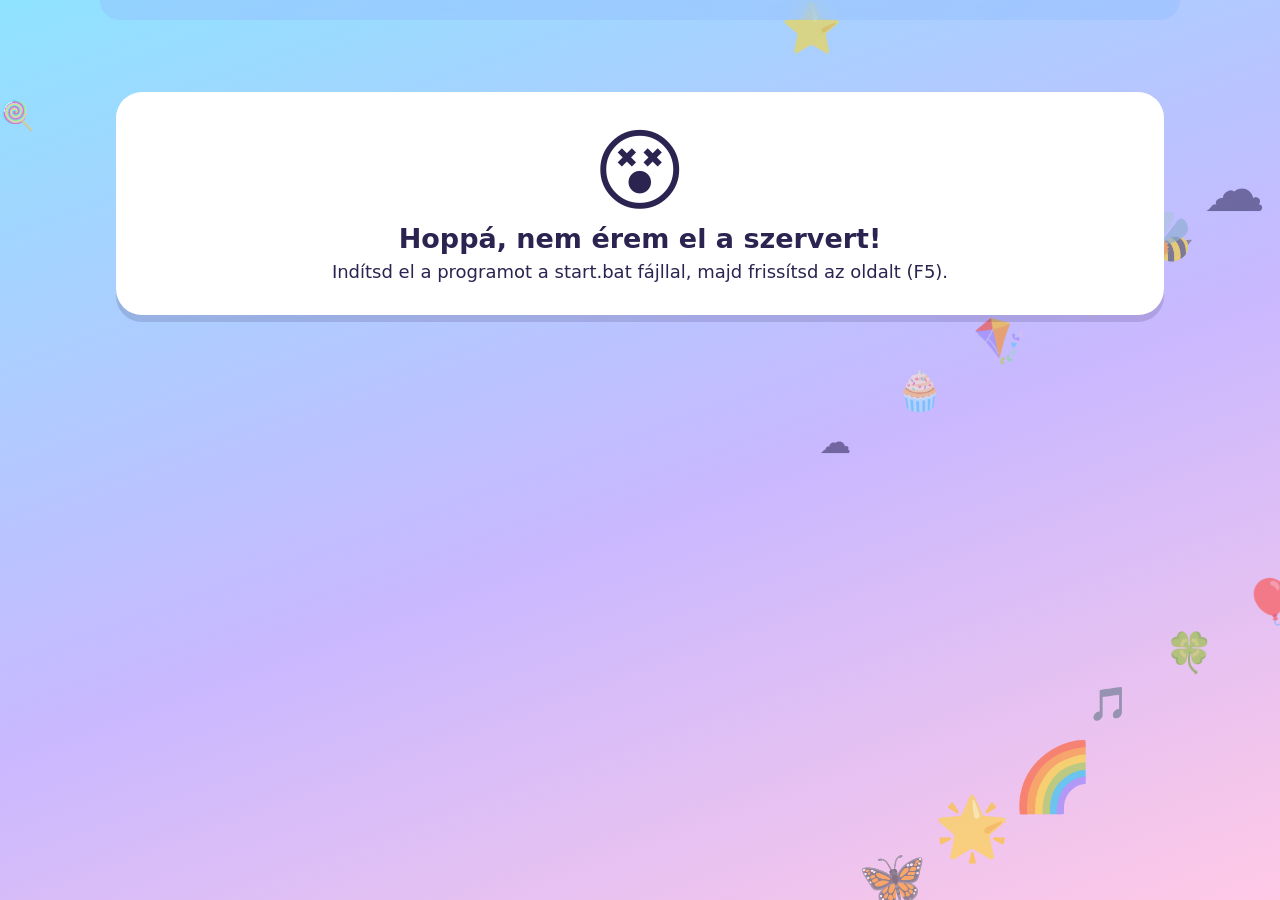
==== classroom/web/index.html @ 4a936590 "Copy the demo frontend to classroom/web Unchanged copy, so that the following commits show what the " ====
<!doctype html>
<html lang="hu">
<head>
  <meta charset="utf-8">
  <meta name="viewport" content="width=device-width, initial-scale=1">
  <title>Nóra angol kalandja</title>
  <link rel="icon" href="data:image/svg+xml,%3Csvg xmlns='http://www.w3.org/2000/svg' viewBox='0 0 100 100'%3E%3Ctext y='.9em' font-size='90'%3E🦊%3C/text%3E%3C/svg%3E">
  <link rel="stylesheet" href="css/style.css">
</head>
<body>
  <div id="bg" aria-hidden="true"></div>
  <header id="hud"></header>
  <main id="app"><div class="loading">🦊 Töltés…</div></main>
  <div id="toasts" aria-live="polite"></div>
  <script type="module" src="js/main.js"></script>
</body>
</html>
---- classroom/web/css/style.css ----
/* Nóra angol kalandja - playful, chunky, colourful. */

:root {
  --ink: #2b2350;
  --ink-soft: #5b5380;
  --paper: #ffffff;
  --purple: #8a5cf6; --purple-d: #6a3fd6;
  --pink: #ff5fa2;   --pink-d: #d93a80;
  --blue: #2db7ff;   --blue-d: #1790d1;
  --green: #2ed573;  --green-d: #1fa855;
  --yellow: #ffd23f; --yellow-d: #e0a800;
  --orange: #ff8a3d; --orange-d: #d96a1f;
  --red: #ff5a5f;    --red-d: #d93a40;
  --radius: 26px;
  --lift: 0 7px 0 rgba(43, 35, 80, .16);
  font-family: "Comic Sans MS", "Chalkboard SE", "Comic Neue", "Trebuchet MS", "Segoe UI", system-ui, sans-serif,
    "Segoe UI Emoji", "Apple Color Emoji", "Noto Color Emoji";
  color: var(--ink);
  font-size: 18px;
}

* { box-sizing: border-box; }
html { -webkit-text-size-adjust: 100%; }
body {
  margin: 0;
  min-height: 100vh;
  background: linear-gradient(160deg, #8fe3ff 0%, #c9b8ff 55%, #ffc9e6 100%) fixed;
  overflow-x: hidden;
}
button { font: inherit; color: inherit; cursor: pointer; }
h1, h2, h3, h4 { margin: 0; line-height: 1.15; }
p { margin: .4em 0; }
code { background: rgba(0,0,0,.08); padding: 1px 6px; border-radius: 6px; }
.hidden { display: none !important; }
.center { text-align: center; }
.small { font-size: .8rem; color: var(--ink-soft); }
.lead { font-size: 1.1rem; margin: 6px 4px 14px; }
.empty { text-align: center; font-size: 1.2rem; padding: 40px; }
.row-wrap { display: flex; flex-wrap: wrap; gap: 10px; align-items: center; }

/* ------------------------------------------------------------ background */
#bg { position: fixed; inset: 0; pointer-events: none; z-index: 0; overflow: hidden; }
.bg-item { position: absolute; opacity: .55; animation: drift linear infinite; filter: saturate(1.1); }
@keyframes drift {
  0%   { transform: translate(0, 0) rotate(-6deg); }
  50%  { transform: translate(28px, -36px) rotate(8deg); }
  100% { transform: translate(0, 0) rotate(-6deg); }
}

/* -------------------------------------------------------------------- HUD */
#hud {
  position: sticky; top: 0; z-index: 20;
  display: flex; align-items: center; gap: 12px;
  max-width: 1080px; margin: 0 auto 8px; padding: 10px 16px;
  background: rgba(150, 190, 255, .45); backdrop-filter: blur(10px); -webkit-backdrop-filter: blur(10px);
  border-radius: 0 0 26px 26px;
}
.hud-home {
  width: 52px; height: 52px; border-radius: 18px; border: 0; font-size: 1.6rem;
  background: #fff; box-shadow: var(--lift); transition: transform .12s;
}
.hud-home:hover { transform: translateY(-2px) rotate(-6deg); }
.hud-title {
  font-weight: 700; font-size: 1.25rem; color: #fff; flex: 1;
  text-shadow: 2px 2px 0 rgba(43,35,80,.35), -1px -1px 0 rgba(43,35,80,.2);
}
.hud-chips { display: flex; gap: 8px; align-items: center; margin-left: auto; }
.chip {
  display: flex; align-items: center; gap: 6px; background: #fff; border-radius: 999px;
  padding: 7px 14px; font-weight: 700; box-shadow: 0 4px 0 rgba(43,35,80,.14); white-space: nowrap;
}
.chip-level { gap: 8px; }
.lv-emoji { font-size: 1.3rem; }
.mini-bar { width: 54px; height: 10px; border-radius: 99px; background: #e6e0ff; overflow: hidden; }
.mini-bar i { display: block; height: 100%; background: linear-gradient(90deg, var(--pink), var(--purple)); border-radius: 99px; transition: width .6s; }
.chip-stars { background: #fff8d6; }
.chip-streak { background: #ffe6d6; }
.save-warn { font-size: 1.3rem; background: #fff; border-radius: 12px; padding: 4px 8px; }
.save-warn[hidden] { display: none; }
.bump { animation: bump .5s; }
@keyframes bump { 30% { transform: scale(1.3) rotate(-4deg); } 60% { transform: scale(.95); } }

/* ------------------------------------------------------------------ layout */
#app { position: relative; z-index: 1; max-width: 1080px; margin: 0 auto; padding: 4px 16px 70px; }
.loading { text-align: center; font-size: 2rem; padding: 80px 0; color: #fff; text-shadow: 2px 2px 0 rgba(0,0,0,.25); }
.screen > * { animation: popIn .35s both; }
.screen > *:nth-child(2) { animation-delay: .06s; }
.screen > *:nth-child(3) { animation-delay: .12s; }
.screen > *:nth-child(4) { animation-delay: .18s; }
@keyframes popIn { from { opacity: 0; transform: translateY(14px) scale(.97); } to { opacity: 1; transform: none; } }

.card { background: var(--paper); border-radius: var(--radius); padding: 22px; box-shadow: var(--lift); border: 4px solid rgba(255,255,255,.7); }
.title { font-size: 2.3rem; color: var(--purple-d); text-shadow: 3px 3px 0 #ffe0f0; }
.screen-head { display: flex; align-items: center; gap: 14px; margin: 6px 0 16px; }
.screen-title { font-size: 1.8rem; color: #fff; text-shadow: 3px 3px 0 rgba(43,35,80,.35); }
.error-card { text-align: center; margin-top: 60px; }
.big-emoji { font-size: 5rem; }

/* ---------------------------------------------------------------- buttons */
.btn {
  display: inline-flex; align-items: center; justify-content: center; gap: .45em;
  font-weight: 700; font-size: 1.15rem; color: #fff; text-decoration: none;
  background: var(--purple); border: 0; border-bottom: 6px solid var(--purple-d);
  border-radius: 20px; padding: .65em 1.2em; transition: transform .1s, filter .15s;
  text-shadow: 0 2px 0 rgba(0,0,0,.18);
}
.btn:hover:not(:disabled) { transform: translateY(-2px); filter: brightness(1.07); }
.btn:active:not(:disabled) { transform: translateY(4px); border-bottom-width: 2px; margin-bottom: 4px; }
.btn:disabled { opacity: .45; cursor: default; }
.btn-small { font-size: .95rem; padding: .45em .9em; border-bottom-width: 4px; }
.btn-big { font-size: 1.4rem; padding: .7em 1.5em; }
.btn-green  { background: var(--green);  border-color: var(--green-d); }
.btn-blue   { background: var(--blue);   border-color: var(--blue-d); }
.btn-pink   { background: var(--pink);   border-color: var(--pink-d); }
.btn-red    { background: var(--red);    border-color: var(--red-d); }
.btn-yellow { background: var(--yellow); border-color: var(--yellow-d); color: var(--ink); text-shadow: none; }
.btn-ghost  { background: #fff; border-color: #d8d2f0; color: var(--ink); text-shadow: none; }

.btn-speak {
  width: 64px; height: 64px; border-radius: 50%; border: 0; border-bottom: 6px solid var(--blue-d);
  background: var(--blue); font-size: 1.9rem; display: inline-grid; place-items: center; transition: transform .1s;
}
.btn-speak:hover { transform: scale(1.08) rotate(-6deg); }
.btn-speak:active { transform: translateY(3px); border-bottom-width: 3px; }
.btn-speak.slow { background: var(--green); border-color: var(--green-d); }
.btn-speak.big { width: 84px; height: 84px; font-size: 2.6rem; }
.btn-speak.speaking { animation: pulse .7s infinite; }
@keyframes pulse { 50% { transform: scale(1.14); box-shadow: 0 0 0 12px rgba(45,183,255,.25); } }

/* ----------------------------------------------------------------- mascot */
.mascot { --ms: 4rem; position: relative; display: inline-block; font-size: var(--ms); line-height: 1; animation: bob 3s ease-in-out infinite; }
.mascot-sm { --ms: 3.2rem; } .mascot-md { --ms: 5rem; } .mascot-lg { --ms: 7rem; } .mascot-xl { --ms: 9rem; }
.mascot-body { display: inline-block; filter: drop-shadow(0 6px 0 rgba(43,35,80,.12)); }
.mascot-hat  { position: absolute; top: -.32em; left: 50%; transform: translateX(-50%) rotate(-10deg); font-size: .62em; }
.mascot-face { position: absolute; top: .27em; left: 50%; transform: translateX(-50%); font-size: .62em; }
.mascot.happy { animation: hop .6s; }
.mascot.sad { animation: droop .7s; }
@keyframes bob { 50% { transform: translateY(-8px) rotate(2deg); } }
@keyframes hop { 30% { transform: translateY(-26px) rotate(-8deg); } 60% { transform: translateY(0) rotate(6deg); } 80% { transform: translateY(-8px); } }
@keyframes droop { 25% { transform: rotate(-8deg) translateY(4px); } 75% { transform: rotate(8deg) translateY(4px); } }

.coach { display: flex; align-items: center; gap: 14px; margin-top: 22px; max-width: 760px; margin-inline: auto; }
.bubble {
  position: relative; background: #fff; border-radius: 22px; padding: 12px 18px; font-weight: 700;
  box-shadow: var(--lift); border: 3px solid #efeaff; flex: 1;
}
.bubble::before {
  content: ""; position: absolute; left: -14px; top: 50%; width: 22px; height: 22px; background: #fff;
  border-left: 3px solid #efeaff; border-bottom: 3px solid #efeaff; transform: translateY(-50%) rotate(45deg); border-radius: 0 0 0 6px;
}
.bubble.big { font-size: 1.25rem; padding: 16px 22px; }
.bubble.pop { animation: popIn .3s; }

/* ---------------------------------------------------------------- picture */
.emoji { font-family: "Segoe UI Emoji", "Apple Color Emoji", "Noto Color Emoji", sans-serif; line-height: 1; display: inline-block; }
.swatch { display: inline-block; width: .85em; height: .85em; border-radius: 50%; border: .05em solid rgba(43,35,80,.25); box-shadow: inset 0 -.08em 0 rgba(0,0,0,.12); vertical-align: middle; }
.pic { height: 1em; width: auto; vertical-align: middle; }
.prompt-visual, .learn-visual, .pv-visual { margin-inline: auto; }

/* -------------------------------------------------------------- modal etc */
.modal-back { position: fixed; inset: 0; background: rgba(43,35,80,.55); z-index: 100; display: grid; place-items: center; padding: 16px; }
.modal { background: #fff; border-radius: var(--radius); padding: 26px; max-width: 420px; text-align: center; box-shadow: var(--lift); animation: popIn .25s; }
.modal-icon { font-size: 3.5rem; }
.modal-actions { display: flex; gap: 12px; justify-content: center; margin-top: 16px; }

#toasts { position: fixed; top: 76px; left: 50%; transform: translateX(-50%); z-index: 90; display: flex; flex-direction: column; gap: 10px; align-items: center; pointer-events: none; }
.toast {
  display: flex; align-items: center; gap: 12px; background: #fff; border-radius: 20px; padding: 12px 20px;
  font-weight: 700; box-shadow: var(--lift), 0 0 0 4px var(--yellow); animation: toastIn .4s; max-width: 90vw;
}
.toast.out { opacity: 0; transform: translateY(-14px); transition: .4s; }
.toast-emoji { font-size: 2rem; }
@keyframes toastIn { from { opacity: 0; transform: translateY(-20px) scale(.9); } }

.float-text {
  position: fixed; z-index: 80; font-weight: 700; font-size: 1.5rem; color: #fff; pointer-events: none;
  text-shadow: 2px 2px 0 var(--purple-d), -1px -1px 0 var(--purple-d); transform: translate(-50%, -50%);
  animation: floatUp 1.4s ease-out forwards; white-space: nowrap;
}
@keyframes floatUp { to { opacity: 0; transform: translate(-50%, -140px) scale(1.2); } }
canvas.confetti { position: fixed; inset: 0; width: 100vw; height: 100vh; pointer-events: none; z-index: 95; }

/* ------------------------------------------------------------------- home */
.hero { display: grid; grid-template-columns: minmax(220px, 340px) 1fr; gap: 24px; align-items: center; }
.hero-left { display: flex; flex-direction: column; align-items: center; gap: 14px; }
.hero-mascot { background: none; border: 0; padding: 0; }
.hero-mascot.jump .mascot { animation: hop .6s; }
.hero-left .bubble::before { left: 50%; top: -12px; transform: translateX(-50%) rotate(135deg); border: 3px solid #efeaff; border-right: 0; border-bottom: 0; border-radius: 6px 0 0 0; }
.hero-info { display: flex; flex-direction: column; gap: 16px; }
.level-row { display: flex; align-items: center; gap: 14px; }
.level-emoji { font-size: 3rem; }
.level-text { flex: 1; }
.level-title { font-weight: 700; font-size: 1.15rem; }
.xp-bar { height: 18px; border-radius: 99px; background: #e9e3ff; overflow: hidden; margin: 6px 0 2px; box-shadow: inset 0 3px 0 rgba(0,0,0,.08); }
.xp-bar i { display: block; height: 100%; border-radius: 99px; background: linear-gradient(90deg, #ff8fc4, var(--purple)); transition: width .8s; }
.xp-label { font-size: .85rem; color: var(--ink-soft); }
.goal-row { display: flex; align-items: center; gap: 14px; flex-wrap: wrap; }
.ring-wrap { position: relative; width: 78px; height: 78px; }
.ring { width: 100%; height: 100%; }
.ring-bg, .ring-fg { fill: none; stroke-width: 9; }
.ring-bg { stroke: #ece7ff; }
.ring-fg { stroke: var(--orange); stroke-linecap: round; transition: stroke-dashoffset 1s; }
.ring-icon { position: absolute; inset: 0; display: grid; place-items: center; font-size: 1.8rem; }
.goal-title { font-weight: 700; }
.streak-box { margin-left: auto; background: #fff0e0; border-radius: 20px; padding: 8px 16px; text-align: center; line-height: 1.2; }
.streak-fire { font-size: 1.8rem; display: block; animation: bob 1.4s infinite; }

.tiles { display: grid; grid-template-columns: repeat(auto-fit, minmax(220px, 1fr)); gap: 18px; margin: 22px 0; }
.tile {
  position: relative; display: flex; flex-direction: column; align-items: center; gap: 4px; text-align: center;
  padding: 22px 14px 18px; border: 0; border-bottom: 9px solid rgba(0,0,0,.2); border-radius: 30px; color: #fff;
  background: linear-gradient(145deg, var(--c1), var(--c2)); transition: transform .15s;
  text-shadow: 0 2px 0 rgba(0,0,0,.2);
}
.tile:hover { transform: translateY(-5px) rotate(-1.5deg) scale(1.02); }
.tile:active { transform: translateY(4px); border-bottom-width: 4px; }
.tile-icon { font-size: 4.4rem; line-height: 1.1; filter: drop-shadow(0 5px 0 rgba(0,0,0,.18)); transition: transform .3s; }
.tile:hover .tile-icon { transform: scale(1.15) rotate(8deg); }
.tile-title { font-size: 1.4rem; font-weight: 700; }
.tile-sub { font-size: .95rem; opacity: .95; }
.pills { display: flex; flex-wrap: wrap; gap: 12px; justify-content: center; }
.pill { border: 0; border-bottom: 5px solid rgba(0,0,0,.18); border-radius: 999px; padding: .6em 1.3em; font-weight: 700; font-size: 1.05rem; color: var(--ink); transition: transform .12s; }
.pill:hover { transform: translateY(-3px); }
.pill-gold { background: #ffe58a; } .pill-pink { background: #ffc2dd; } .pill-blue { background: #bfe8ff; } .pill-grey { background: #e4e0f0; }

/* ----------------------------------------------------------------- topics */
.topic-grid { display: grid; grid-template-columns: repeat(auto-fill, minmax(190px, 1fr)); gap: 16px; }
.topic-card {
  display: flex; flex-direction: column; align-items: center; gap: 6px; padding: 18px 12px 14px;
  background: #fff; border: 0; border-bottom: 8px solid var(--c); border-top: 8px solid var(--c);
  border-radius: 26px; box-shadow: var(--lift); transition: transform .15s;
}
.topic-card:hover { transform: translateY(-5px) rotate(1.5deg); }
.topic-emoji { font-size: 3.4rem; line-height: 1.1; }
.topic-name { font-weight: 700; font-size: 1.2rem; }
.topic-bar { width: 100%; height: 12px; border-radius: 99px; background: #eee9fb; overflow: hidden; }
.topic-bar i { display: block; height: 100%; background: var(--c); border-radius: 99px; }
.topic-count { font-size: .85rem; color: var(--ink-soft); }

/* ------------------------------------------------------------------ learn */
.learn { display: flex; flex-direction: column; align-items: center; gap: 18px; }
.learn-card { background: #fff; border-radius: 34px; padding: 26px 40px; text-align: center; box-shadow: var(--lift); min-width: min(100%, 460px); border: 5px solid #fff3b0; }
.learn-visual { font-size: 9rem; line-height: 1.1; display: block; filter: drop-shadow(0 8px 0 rgba(43,35,80,.1)); animation: wobble 2.5s ease-in-out infinite; }
.learn-en { font-size: 3.4rem; font-weight: 700; color: var(--purple-d); text-shadow: 3px 3px 0 #ffe0f0; }
.learn-hu { font-size: 1.8rem; color: var(--ink-soft); margin-bottom: 10px; }
.learn-tools, .prompt-tools, .pv-actions { display: flex; gap: 14px; justify-content: center; align-items: center; flex-wrap: wrap; }
.learn-nav { display: flex; align-items: center; gap: 18px; }
.learn-nav .btn { min-width: 84px; font-size: 1.6rem; }
.dots { display: flex; gap: 6px; flex-wrap: wrap; max-width: 320px; justify-content: center; }
.dots i { width: 12px; height: 12px; border-radius: 50%; background: #fff; opacity: .6; }
.dots i.done { background: var(--green); opacity: 1; }
.dots i.on { background: var(--pink); opacity: 1; transform: scale(1.5); }
.learn-done-emoji { font-size: 6rem; }
.learn-play { display: flex; flex-wrap: wrap; gap: 14px; justify-content: center; }
@keyframes wobble { 50% { transform: rotate(4deg) scale(1.04); } 25% { transform: rotate(-4deg); } }
.pop { animation: popIn .3s both; }

/* ------------------------------------------------------------------ games */
.game-bar { display: flex; align-items: center; gap: 12px; margin-bottom: 18px; background: rgba(255,255,255,.75); border-radius: 22px; padding: 8px 14px; }
.game-title { font-weight: 700; white-space: nowrap; }
.bar { flex: 1; height: 18px; border-radius: 99px; background: #e9e3ff; overflow: hidden; box-shadow: inset 0 3px 0 rgba(0,0,0,.08); }
.bar i { display: block; width: 0; height: 100%; background: linear-gradient(90deg, var(--green), var(--blue)); border-radius: 99px; transition: width .5s; }
.combo { font-weight: 700; color: var(--orange-d); min-width: 3.2em; text-align: center; opacity: 0; }
.combo.on { opacity: 1; animation: bump .4s; }
.game-count { font-weight: 700; min-width: 3em; text-align: right; }

.stage { display: flex; flex-direction: column; align-items: center; }
.prompt { background: #fff; border-radius: 30px; padding: 20px 34px; text-align: center; box-shadow: var(--lift); min-width: min(100%, 440px); border: 5px solid #d9f0ff; }
.prompt-label { font-weight: 700; font-size: 1.3rem; color: var(--ink-soft); margin-bottom: 8px; }
.prompt-word { font-size: 3.4rem; font-weight: 700; color: var(--purple-d); text-shadow: 3px 3px 0 #ffe0f0; margin-bottom: 8px; }
.prompt-visual { font-size: 7rem; display: block; }
.prompt-hu { font-size: 2.2rem; font-weight: 700; color: var(--purple-d); margin: 4px 0 12px; }
.options { display: grid; grid-template-columns: repeat(2, 1fr); gap: 16px; margin-top: 20px; width: min(100%, 640px); }
.option {
  background: #fff; border: 0; border-bottom: 8px solid #d8d2f0; border-radius: 26px; min-height: 130px;
  display: grid; place-items: center; box-shadow: var(--lift); transition: transform .12s; padding: 8px;
}
.option:hover:not(:disabled) { transform: translateY(-4px) rotate(-1deg); }
.option:active:not(:disabled) { transform: translateY(3px); }
.opt-visual { font-size: 4.8rem; }
.opt-text { font-size: 2.2rem; font-weight: 700; color: var(--purple-d); }
.option.right { background: #c9f7d8; border-color: var(--green-d); animation: hop .6s; }
.option.wrong { background: #ffd9d9; border-color: var(--red-d); animation: shake .5s; }
.option.reveal { box-shadow: 0 0 0 6px rgba(46,213,115,.4); }
.option:disabled { cursor: default; }
@keyframes shake { 20%, 60% { transform: translateX(-9px); } 40%, 80% { transform: translateX(9px); } }

.feedback { min-height: 2.2em; margin-top: 14px; font-weight: 700; font-size: 1.4rem; padding: 4px 18px; border-radius: 16px; opacity: 0; text-align: center; }
.feedback.show { opacity: 1; animation: popIn .25s; }
.feedback.ok { background: #d5f8e0; color: #15803d; }
.feedback.no { background: #ffe3e3; color: #b91c1c; }

/* --------------------------------------------------------------- preview */
.pv-grid { display: grid; grid-template-columns: repeat(auto-fill, minmax(150px, 1fr)); gap: 14px; width: 100%; margin: 16px 0; }
.pv-card { background: #fff; border: 0; border-bottom: 7px solid #d8d2f0; border-radius: 24px; padding: 12px 8px; box-shadow: var(--lift); text-align: center; transition: transform .12s; }
.pv-card:hover { transform: translateY(-4px) rotate(-1deg); }
.pv-card.hl { background: #fff3b0; transform: scale(1.06); }
.pv-visual { font-size: 3.6rem; display: block; }
.pv-en { font-weight: 700; font-size: 1.4rem; color: var(--purple-d); }
.pv-hu { color: var(--ink-soft); }

/* --------------------------------------------------------------- memory */
.memory-grid { display: grid; grid-template-columns: repeat(var(--cols, 4), 1fr); gap: 12px; width: min(100%, 720px); }
.mcard { aspect-ratio: 1 / 1.05; background: none; border: 0; padding: 0; perspective: 800px; }
.mcard-inner { position: relative; width: 100%; height: 100%; transform-style: preserve-3d; transition: transform .45s; }
.mcard.open .mcard-inner { transform: rotateY(180deg); }
.mface { position: absolute; inset: 0; backface-visibility: hidden; -webkit-backface-visibility: hidden; border-radius: 22px; display: flex; flex-direction: column; align-items: center; justify-content: center; box-shadow: var(--lift); padding: 4px; }
.mback { background: repeating-linear-gradient(45deg, #8a5cf6 0 12px, #9d77ff 12px 24px); font-size: 2.8rem; color: #fff; border: 4px solid #fff; }
.mfront { transform: rotateY(180deg); background: #fff; border: 4px solid var(--blue); }
.mcard:hover:not(.open) .mcard-inner { transform: rotate(-3deg) translateY(-3px); }
.mc-visual { font-size: 3.6rem; }
.mc-word { font-size: 1.6rem; font-weight: 700; color: var(--purple-d); text-align: center; word-break: break-word; }
.mc-hu { display: none; font-size: .95rem; color: var(--ink-soft); }
.mcard.show-hu .mc-hu { display: block; }
.mcard.matched .mfront { background: #d5f8e0; border-color: var(--green); }
.mcard.matched { animation: hop .6s; }
.moves { margin-top: 14px; font-weight: 700; font-size: 1.2rem; background: #fff; border-radius: 99px; padding: 6px 18px; }

/* --------------------------------------------------------------- typing */
.answer-show { font-size: 2.6rem; font-weight: 700; color: var(--green-d); text-shadow: 2px 2px 0 #fff; min-height: 0; height: 0; overflow: hidden; opacity: 0; letter-spacing: .1em; }
.answer-show.show { height: auto; min-height: 1.3em; opacity: 1; margin-top: 10px; animation: popIn .3s; }
.slots { display: flex; flex-wrap: wrap; gap: 8px; justify-content: center; margin-top: 18px; }
.slots.shake { animation: shake .45s; }
.slot, .slot-fixed {
  width: 58px; height: 70px; border-radius: 16px; display: grid; place-items: center; background: #fff;
  border: 4px solid #d8d2f0; border-bottom-width: 8px; font-size: 2.5rem; font-weight: 700; text-transform: uppercase; color: var(--purple-d);
}
.slot-fixed { background: transparent; border: 0; width: 24px; }
.slot-gap { width: 22px; }
.slot.filled { border-color: var(--purple); animation: popIn .15s; }
.slot.locked { background: #fff3b0; border-color: var(--yellow-d); }
.slot.good { background: #c9f7d8; border-color: var(--green-d); color: #15803d; }
.slot.bad { background: #ffd9d9; border-color: var(--red-d); color: #b91c1c; }
.type-actions { display: flex; gap: 16px; margin-top: 18px; flex-wrap: wrap; justify-content: center; }

/* -------------------------------------------------------------- results */
.results { text-align: center; max-width: 780px; margin: 0 auto; display: flex; flex-direction: column; gap: 14px; align-items: center; }
.big-stars { display: flex; gap: 10px; font-size: 4rem; }
.big-star { filter: grayscale(1) opacity(.35); transform: scale(.6); }
.big-star.on { filter: none; animation: starPop .6s var(--d) both; }
@keyframes starPop { 0% { transform: scale(0) rotate(-90deg); } 70% { transform: scale(1.35) rotate(12deg); } 100% { transform: scale(1) rotate(0); } }
.result-line { font-size: 1.3rem; font-weight: 700; }
.result-stats { display: flex; gap: 14px; flex-wrap: wrap; justify-content: center; }
.stat { background: #f3efff; border-radius: 22px; padding: 10px 22px; display: flex; flex-direction: column; align-items: center; min-width: 110px; }
.stat span { font-size: 1.8rem; } .stat b { font-size: 1.8rem; color: var(--purple-d); }
.banner { border-radius: 20px; padding: 10px 20px; font-weight: 700; width: 100%; animation: popIn .4s .5s both; }
.banner.gold { background: #fff0b3; } .banner.pink { background: #ffd6ea; } .banner.purple { background: #e5d9ff; }
.result-block { width: 100%; text-align: left; }
.result-block h3 { margin-bottom: 8px; }
.chip-sticker { background: linear-gradient(135deg, #fff1a8, #ffc933); border-radius: 99px; padding: 6px 16px; font-weight: 700; box-shadow: 0 3px 0 #e0a800; }
.mini-badge { display: flex; align-items: center; gap: 10px; background: #f3efff; border-radius: 18px; padding: 8px 14px; }
.mini-badge > span { font-size: 2.2rem; } .mini-badge small { display: block; color: var(--ink-soft); }
.rwords { display: grid; grid-template-columns: repeat(auto-fill, minmax(230px, 1fr)); gap: 8px; }
.rword { display: flex; align-items: center; gap: 8px; background: #f8f6ff; border-radius: 16px; padding: 6px 10px; }
.rword .btn-speak { width: 38px; height: 38px; font-size: 1.1rem; border-bottom-width: 3px; margin-left: auto; }
.rhu { color: var(--ink-soft); font-size: .9rem; }
.result-actions { display: flex; flex-wrap: wrap; gap: 12px; justify-content: center; margin-top: 8px; }

/* -------------------------------------------------------- album / trophies */
.album-topic { background: rgba(255,255,255,.8); border-radius: 26px; padding: 14px 16px 18px; margin-bottom: 16px; border-left: 10px solid var(--c); }
.album-topic h3 { display: flex; justify-content: space-between; margin-bottom: 10px; }
.album-topic small { font-weight: 400; color: var(--ink-soft); }
.sticker-grid { display: grid; grid-template-columns: repeat(auto-fill, minmax(104px, 1fr)); gap: 12px; }
.sticker { display: flex; flex-direction: column; align-items: center; justify-content: center; gap: 4px; min-height: 118px; background: #fff; border: 4px dashed #d8d2f0; border-radius: 20px; padding: 8px 4px; transition: transform .12s; }
.sticker:hover { transform: rotate(-3deg) scale(1.05); }
.st-visual { font-size: 3.2rem; } .sticker .emoji { font-size: 3.2rem; }
.st-word { font-weight: 700; font-size: .95rem; }
.sticker.locked { background: #efecf7; color: #aaa4c4; } .sticker.locked .emoji { filter: grayscale(1); opacity: .6; }
.sticker.learning { border-style: solid; border-color: #b7e4c7; } .sticker.learning .st-visual, .sticker.learning .emoji { filter: grayscale(.7) opacity(.75); }
.sticker.good { border-style: solid; border-color: #9ad0ff; }
.sticker.gold { border: 4px solid #ffc933; background: linear-gradient(145deg, #fffbe0, #fff0a0); box-shadow: 0 0 0 3px #fff, 0 6px 0 #e0a800; position: relative; overflow: hidden; }
.sticker.gold::after { content: ""; position: absolute; top: -30%; left: -60%; width: 40%; height: 160%; background: rgba(255,255,255,.7); transform: rotate(25deg); animation: shine 3.2s infinite; }
@keyframes shine { 0%, 60% { left: -60%; } 100% { left: 140%; } }
.legend { display: flex; gap: 10px; flex-wrap: wrap; margin-bottom: 14px; }
.sticker.mini { flex-direction: row; min-height: 0; padding: 4px 12px; font-weight: 700; border-width: 3px; }
.sticker.mini:hover { transform: none; }

.badge-grid { display: grid; grid-template-columns: repeat(auto-fill, minmax(190px, 1fr)); gap: 16px; }
.badge { background: rgba(255,255,255,.6); border-radius: 24px; padding: 16px 12px; text-align: center; border: 4px dashed #cfc8ea; }
.badge-emoji { font-size: 3.4rem; filter: grayscale(1) opacity(.55); }
.badge-name { font-weight: 700; margin-top: 4px; } .badge-desc { font-size: .85rem; color: var(--ink-soft); }
.badge-date { font-size: .75rem; color: var(--ink-soft); margin-top: 4px; }
.badge.earned { background: #fff; border: 4px solid var(--yellow); box-shadow: var(--lift); }
.badge.earned .badge-emoji { filter: none; animation: wobble 3s infinite; }

/* ------------------------------------------------------------------ shop */
.shop { display: flex; flex-direction: column; gap: 14px; }
.shop-top { display: flex; align-items: center; gap: 24px; flex-wrap: wrap; justify-content: center; }
.shop-top .mascot { padding-top: 26px; }
.shop-stars { font-size: 2.2rem; font-weight: 700; }
.shop-h { color: #fff; text-shadow: 2px 2px 0 rgba(43,35,80,.35); margin: 8px 0; font-size: 1.5rem; }
.shop-grid { display: grid; grid-template-columns: repeat(auto-fill, minmax(150px, 1fr)); gap: 14px; }
.shop-item { display: flex; flex-direction: column; align-items: center; gap: 2px; background: #fff; border: 0; border-bottom: 7px solid #d8d2f0; border-radius: 22px; padding: 12px 8px; box-shadow: var(--lift); transition: transform .12s; }
.shop-item:hover { transform: translateY(-4px) rotate(-1.5deg); }
.shop-emoji { font-size: 3.2rem; line-height: 1.1; }
.shop-name { font-weight: 700; }
.shop-price { background: #fff3b0; border-radius: 99px; padding: 2px 12px; font-weight: 700; font-size: .95rem; }
.shop-item.on { border-color: var(--green); background: #e5fbec; } .shop-item.on .shop-price { background: #b7f0c9; }
.shop-item.poor { opacity: .7; } .shop-item.poor .shop-price { background: #eee; }

/* ---------------------------------------------------------------- parents */
.parent { display: flex; flex-direction: column; gap: 16px; }
.gate { max-width: 420px; margin: 20px auto; text-align: center; display: flex; flex-direction: column; gap: 10px; align-items: center; }
.gate-icon { font-size: 3.4rem; }
.gate-input, .field input[type=text], .field select { font: inherit; padding: 8px 12px; border-radius: 14px; border: 3px solid #d8d2f0; min-width: 0; }
.gate-input { font-size: 1.6rem; width: 140px; text-align: center; }
.kpis { display: grid; grid-template-columns: repeat(auto-fill, minmax(130px, 1fr)); gap: 10px; margin: 12px 0; }
.kpi { background: #f3efff; border-radius: 18px; padding: 10px; display: flex; flex-direction: column; align-items: center; text-align: center; }
.kpi span { font-size: 1.6rem; } .kpi b { font-size: 1.5rem; color: var(--purple-d); } .kpi small { color: var(--ink-soft); }
.day-chart { display: flex; align-items: flex-end; gap: 6px; height: 120px; margin-top: 8px; }
.day-bar { flex: 1; height: 100%; display: flex; flex-direction: column; justify-content: flex-end; align-items: center; gap: 2px; }
.day-bar i { width: 100%; background: linear-gradient(180deg, var(--blue), var(--purple)); border-radius: 8px 8px 2px 2px; display: block; }
.day-bar small { font-size: .7rem; color: var(--ink-soft); }
.hard-word { background: #fff0f0; border-radius: 14px; padding: 6px 12px; }
.settings .field { display: flex; justify-content: space-between; align-items: center; gap: 12px; padding: 8px 0; border-bottom: 2px dashed #eee9fb; }
.settings input[type=checkbox] { width: 26px; height: 26px; }
.settings input[type=range] { width: 200px; }
.voice-ok { margin-top: 12px; color: #15803d; font-weight: 700; }
.warn-box { background: #fff3cd; border-radius: 16px; padding: 10px 14px; margin: 10px 0; }
.warn-box ul { margin: 4px 0 0; padding-left: 20px; }
.chip-topic { background: #f3efff; border-left: 6px solid var(--c); border-radius: 12px; padding: 4px 10px; font-size: .9rem; }
.danger { border-color: #ffd0d0; }

/* ----------------------------------------------------------- responsive */
@media (max-width: 820px) {
  .hero { grid-template-columns: 1fr; }
  .hud-title { display: none; }
  .hud-chips { margin-left: auto; }
  .learn-card { padding: 18px 22px; }
  .learn-visual { font-size: 6.5rem; }
  .learn-en { font-size: 2.6rem; }
}
@media (max-width: 520px) {
  :root { font-size: 16px; }
  .slot { width: 42px; height: 56px; font-size: 1.9rem; }
  .mini-bar { display: none; }
  .opt-visual { font-size: 3.6rem; }
  .game-title { display: none; }
}
@media (prefers-reduced-motion: reduce) {
  *, *::before, *::after { animation-duration: .01ms !important; animation-iteration-count: 1 !important; transition-duration: .01ms !important; }
}
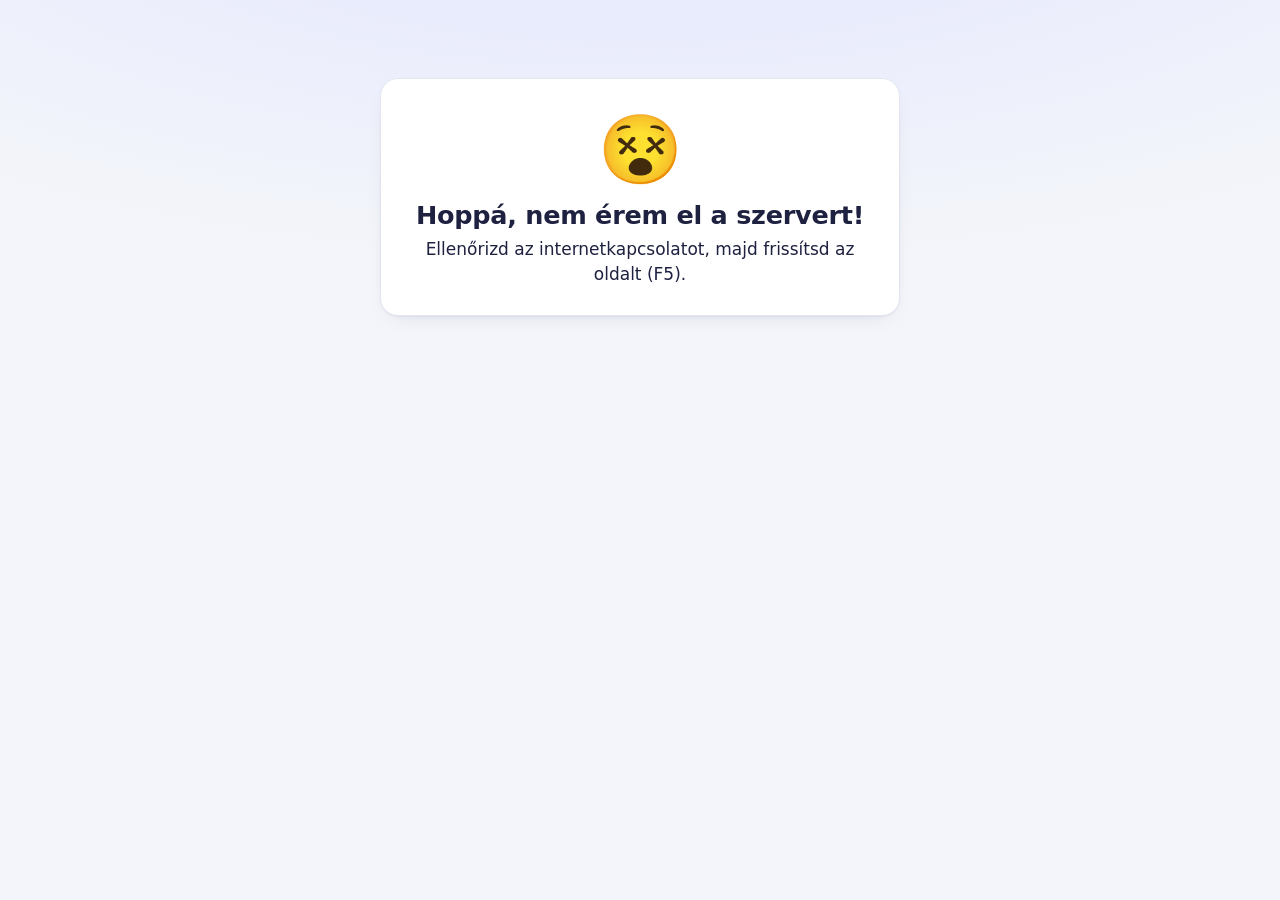
==== commit 205e3068: "Give the classroom frontend a calmer, less childish look System font, flat cards and buttons with a " ====
--- a/classroom/web/index.html
+++ b/classroom/web/index.html
@@ -3,14 +3,13 @@
 <head>
   <meta charset="utf-8">
   <meta name="viewport" content="width=device-width, initial-scale=1">
-  <title>Nóra angol kalandja</title>
-  <link rel="icon" href="data:image/svg+xml,%3Csvg xmlns='http://www.w3.org/2000/svg' viewBox='0 0 100 100'%3E%3Ctext y='.9em' font-size='90'%3E🦊%3C/text%3E%3C/svg%3E">
+  <title>Angol kaland</title>
+  <link rel="icon" href="data:image/svg+xml,%3Csvg xmlns='http://www.w3.org/2000/svg' viewBox='0 0 64 64'%3E%3Crect width='64' height='64' rx='14' fill='%234f46e5'/%3E%3Ctext x='32' y='43' font-family='Segoe UI,Arial,sans-serif' font-size='30' font-weight='800' fill='%23fff' text-anchor='middle'%3EAa%3C/text%3E%3C/svg%3E">
   <link rel="stylesheet" href="css/style.css">
 </head>
 <body>
-  <div id="bg" aria-hidden="true"></div>
   <header id="hud"></header>
-  <main id="app"><div class="loading">🦊 Töltés…</div></main>
+  <main id="app"><div class="loading"><div class="spinner"></div>Töltés…</div></main>
   <div id="toasts" aria-live="polite"></div>
   <script type="module" src="js/main.js"></script>
 </body>
--- a/classroom/web/css/style.css
+++ b/classroom/web/css/style.css
@@ -1,22 +1,34 @@
-/* Nóra angol kalandja - playful, chunky, colourful. */
+/* EnglishTutor - classroom frontend. Clean and calm, still game-like: flat colours, rounded cards,
+   buttons with a solid bottom edge. */
 
 :root {
-  --ink: #2b2350;
-  --ink-soft: #5b5380;
-  --paper: #ffffff;
-  --purple: #8a5cf6; --purple-d: #6a3fd6;
-  --pink: #ff5fa2;   --pink-d: #d93a80;
-  --blue: #2db7ff;   --blue-d: #1790d1;
-  --green: #2ed573;  --green-d: #1fa855;
-  --yellow: #ffd23f; --yellow-d: #e0a800;
-  --orange: #ff8a3d; --orange-d: #d96a1f;
-  --red: #ff5a5f;    --red-d: #d93a40;
-  --radius: 26px;
-  --lift: 0 7px 0 rgba(43, 35, 80, .16);
-  font-family: "Comic Sans MS", "Chalkboard SE", "Comic Neue", "Trebuchet MS", "Segoe UI", system-ui, sans-serif,
-    "Segoe UI Emoji", "Apple Color Emoji", "Noto Color Emoji";
+  --bg: #f3f5fa;
+  --surface: #ffffff;
+  --surface-2: #f5f6fb;
+  --line: #e3e7f0;
+  --line-strong: #cfd5e3;
+  --ink: #1e2140;
+  --ink-soft: #5f6788;
+  --ink-faint: #8a91ad;
+
+  --primary: #4f46e5;  --primary-d: #3730a3;  --primary-soft: #eef0ff;
+  --green: #16a34a;    --green-d: #11803a;    --green-soft: #e7f8ee;
+  --blue: #0284c7;     --blue-d: #036596;     --blue-soft: #e5f4fc;
+  --pink: #db2777;     --pink-d: #a3175a;     --pink-soft: #fdeaf3;
+  --red: #e11d48;      --red-d: #a8143a;      --red-soft: #fdecef;
+  --amber: #f59e0b;    --amber-d: #b86e04;    --amber-soft: #fff5e1;
+  --gold: #f5b70a;
+
+  --radius: 18px;
+  --radius-sm: 12px;
+  --shadow: 0 1px 2px rgba(20, 24, 60, .05), 0 8px 24px -14px rgba(20, 24, 60, .18);
+  --shadow-lg: 0 2px 4px rgba(20, 24, 60, .06), 0 18px 40px -18px rgba(20, 24, 60, .28);
+  --emoji: "Segoe UI Emoji", "Apple Color Emoji", "Noto Color Emoji";
+
+  font-family: "Segoe UI Variable Text", "Segoe UI", system-ui, -apple-system, "Helvetica Neue", Roboto, Arial, sans-serif, var(--emoji);
   color: var(--ink);
-  font-size: 18px;
+  font-size: 17px;
+  line-height: 1.45;
 }
 
 * { box-sizing: border-box; }
@@ -24,418 +36,445 @@
 body {
   margin: 0;
   min-height: 100vh;
-  background: linear-gradient(160deg, #8fe3ff 0%, #c9b8ff 55%, #ffc9e6 100%) fixed;
+  background: radial-gradient(1100px 420px at 50% -160px, #e2e5ff 0%, rgba(226, 229, 255, 0) 100%) no-repeat, var(--bg);
   overflow-x: hidden;
 }
 button { font: inherit; color: inherit; cursor: pointer; }
-h1, h2, h3, h4 { margin: 0; line-height: 1.15; }
+h1, h2, h3, h4 { margin: 0; line-height: 1.2; letter-spacing: -.01em; }
+h3 { font-size: 1.15rem; }
 p { margin: .4em 0; }
-code { background: rgba(0,0,0,.08); padding: 1px 6px; border-radius: 6px; }
+code { background: var(--surface-2); padding: 1px 6px; border-radius: 6px; }
 .hidden { display: none !important; }
 .center { text-align: center; }
-.small { font-size: .8rem; color: var(--ink-soft); }
-.lead { font-size: 1.1rem; margin: 6px 4px 14px; }
-.empty { text-align: center; font-size: 1.2rem; padding: 40px; }
+.small { font-size: .82rem; color: var(--ink-soft); }
+.lead { font-size: 1.05rem; color: var(--ink-soft); margin: 0 2px 16px; }
+.empty { text-align: center; font-size: 1.1rem; padding: 40px; color: var(--ink-soft); }
 .row-wrap { display: flex; flex-wrap: wrap; gap: 10px; align-items: center; }
-
-/* ------------------------------------------------------------ background */
-#bg { position: fixed; inset: 0; pointer-events: none; z-index: 0; overflow: hidden; }
-.bg-item { position: absolute; opacity: .55; animation: drift linear infinite; filter: saturate(1.1); }
-@keyframes drift {
-  0%   { transform: translate(0, 0) rotate(-6deg); }
-  50%  { transform: translate(28px, -36px) rotate(8deg); }
-  100% { transform: translate(0, 0) rotate(-6deg); }
-}
+:focus-visible { outline: 3px solid rgba(79, 70, 229, .45); outline-offset: 2px; }
 
 /* -------------------------------------------------------------------- HUD */
-#hud {
-  position: sticky; top: 0; z-index: 20;
-  display: flex; align-items: center; gap: 12px;
-  max-width: 1080px; margin: 0 auto 8px; padding: 10px 16px;
-  background: rgba(150, 190, 255, .45); backdrop-filter: blur(10px); -webkit-backdrop-filter: blur(10px);
-  border-radius: 0 0 26px 26px;
-}
+#hud { position: sticky; top: 0; z-index: 20; background: rgba(255, 255, 255, .88); border-bottom: 1px solid var(--line);
+  backdrop-filter: blur(10px); -webkit-backdrop-filter: blur(10px); }
+#hud:empty { display: none; }
+.hud-inner { display: flex; align-items: center; gap: 12px; max-width: 1080px; margin: 0 auto; padding: 10px 16px; }
 .hud-home {
-  width: 52px; height: 52px; border-radius: 18px; border: 0; font-size: 1.6rem;
-  background: #fff; box-shadow: var(--lift); transition: transform .12s;
-}
-.hud-home:hover { transform: translateY(-2px) rotate(-6deg); }
-.hud-title {
-  font-weight: 700; font-size: 1.25rem; color: #fff; flex: 1;
-  text-shadow: 2px 2px 0 rgba(43,35,80,.35), -1px -1px 0 rgba(43,35,80,.2);
-}
+  width: 42px; height: 42px; border-radius: var(--radius-sm); border: 1px solid var(--line); background: var(--surface);
+  display: grid; place-items: center; font-size: 1.25rem; transition: border-color .15s, transform .12s;
+}
+.hud-home:hover { border-color: var(--primary); transform: translateY(-1px); }
+.brand { display: flex; align-items: center; gap: 10px; font-weight: 800; font-size: 1.1rem; flex: 1; min-width: 0; }
+.logo {
+  width: 34px; height: 34px; border-radius: 10px; display: grid; place-items: center; flex: none;
+  background: linear-gradient(135deg, #6366f1, var(--primary-d)); color: #fff; font-weight: 800; font-size: .95rem; letter-spacing: -.02em;
+}
+.hud-title { white-space: nowrap; overflow: hidden; text-overflow: ellipsis; }
 .hud-chips { display: flex; gap: 8px; align-items: center; margin-left: auto; }
 .chip {
-  display: flex; align-items: center; gap: 6px; background: #fff; border-radius: 999px;
-  padding: 7px 14px; font-weight: 700; box-shadow: 0 4px 0 rgba(43,35,80,.14); white-space: nowrap;
-}
+  display: flex; align-items: center; gap: 6px; background: var(--surface-2); border: 1px solid var(--line); border-radius: 999px;
+  padding: 5px 12px; font-weight: 700; font-size: .95rem; white-space: nowrap;
+}
+button.chip { cursor: pointer; transition: border-color .15s; }
+button.chip:hover { border-color: var(--primary); }
 .chip-level { gap: 8px; }
-.lv-emoji { font-size: 1.3rem; }
-.mini-bar { width: 54px; height: 10px; border-radius: 99px; background: #e6e0ff; overflow: hidden; }
-.mini-bar i { display: block; height: 100%; background: linear-gradient(90deg, var(--pink), var(--purple)); border-radius: 99px; transition: width .6s; }
-.chip-stars { background: #fff8d6; }
-.chip-streak { background: #ffe6d6; }
-.save-warn { font-size: 1.3rem; background: #fff; border-radius: 12px; padding: 4px 8px; }
+.lv-emoji { font-size: 1.1rem; }
+.mini-bar { width: 48px; height: 6px; border-radius: 99px; background: var(--line); overflow: hidden; }
+.mini-bar i { display: block; height: 100%; background: var(--primary); border-radius: 99px; transition: width .6s; }
+.chip-stars b { color: var(--amber-d); }
+.chip-streak b { color: var(--red); }
+.save-warn { font-size: 1.1rem; background: var(--amber-soft); border: 1px solid #f6d58e; border-radius: 10px; padding: 3px 8px; }
 .save-warn[hidden] { display: none; }
-.bump { animation: bump .5s; }
-@keyframes bump { 30% { transform: scale(1.3) rotate(-4deg); } 60% { transform: scale(.95); } }
+.bump { animation: bump .45s; }
+@keyframes bump { 35% { transform: scale(1.15); } }
 
 /* ------------------------------------------------------------------ layout */
-#app { position: relative; z-index: 1; max-width: 1080px; margin: 0 auto; padding: 4px 16px 70px; }
-.loading { text-align: center; font-size: 2rem; padding: 80px 0; color: #fff; text-shadow: 2px 2px 0 rgba(0,0,0,.25); }
-.screen > * { animation: popIn .35s both; }
-.screen > *:nth-child(2) { animation-delay: .06s; }
-.screen > *:nth-child(3) { animation-delay: .12s; }
-.screen > *:nth-child(4) { animation-delay: .18s; }
-@keyframes popIn { from { opacity: 0; transform: translateY(14px) scale(.97); } to { opacity: 1; transform: none; } }
-
-.card { background: var(--paper); border-radius: var(--radius); padding: 22px; box-shadow: var(--lift); border: 4px solid rgba(255,255,255,.7); }
-.title { font-size: 2.3rem; color: var(--purple-d); text-shadow: 3px 3px 0 #ffe0f0; }
-.screen-head { display: flex; align-items: center; gap: 14px; margin: 6px 0 16px; }
-.screen-title { font-size: 1.8rem; color: #fff; text-shadow: 3px 3px 0 rgba(43,35,80,.35); }
-.error-card { text-align: center; margin-top: 60px; }
-.big-emoji { font-size: 5rem; }
+#app { position: relative; max-width: 1080px; margin: 0 auto; padding: 18px 16px 72px; }
+.loading { display: flex; flex-direction: column; align-items: center; gap: 14px; padding: 90px 0; color: var(--ink-soft); font-weight: 600; }
+.spinner { width: 36px; height: 36px; border-radius: 50%; border: 4px solid var(--line); border-top-color: var(--primary); animation: spin .8s linear infinite; }
+@keyframes spin { to { transform: rotate(360deg); } }
+.screen > * { animation: rise .3s both; }
+.screen > *:nth-child(2) { animation-delay: .04s; }
+.screen > *:nth-child(3) { animation-delay: .08s; }
+.screen > *:nth-child(4) { animation-delay: .12s; }
+@keyframes rise { from { opacity: 0; transform: translateY(8px); } to { opacity: 1; transform: none; } }
+
+.card { background: var(--surface); border: 1px solid var(--line); border-radius: var(--radius); padding: 22px; box-shadow: var(--shadow); }
+.title { font-size: 2rem; font-weight: 800; }
+.screen-head { display: flex; align-items: center; gap: 14px; margin: 2px 0 18px; }
+.screen-title { font-size: 1.6rem; font-weight: 800; }
+.section-title { font-size: .8rem; font-weight: 800; letter-spacing: .08em; text-transform: uppercase; color: var(--ink-faint); margin: 26px 2px 10px; }
+.error-card { text-align: center; margin: 60px auto 0; max-width: 520px; }
+.big-emoji { font-size: 4rem; font-family: var(--emoji); }
 
 /* ---------------------------------------------------------------- buttons */
 .btn {
+  --c: var(--primary); --cd: var(--primary-d);
   display: inline-flex; align-items: center; justify-content: center; gap: .45em;
-  font-weight: 700; font-size: 1.15rem; color: #fff; text-decoration: none;
-  background: var(--purple); border: 0; border-bottom: 6px solid var(--purple-d);
-  border-radius: 20px; padding: .65em 1.2em; transition: transform .1s, filter .15s;
-  text-shadow: 0 2px 0 rgba(0,0,0,.18);
-}
-.btn:hover:not(:disabled) { transform: translateY(-2px); filter: brightness(1.07); }
-.btn:active:not(:disabled) { transform: translateY(4px); border-bottom-width: 2px; margin-bottom: 4px; }
+  font-weight: 700; font-size: 1.05rem; color: #fff; text-decoration: none;
+  background: var(--c); border: 0; box-shadow: 0 4px 0 var(--cd);
+  border-radius: 14px; padding: .7em 1.25em; margin-bottom: 4px; transition: transform .08s, box-shadow .08s, filter .15s;
+}
+.btn:hover:not(:disabled) { filter: brightness(1.06); }
+.btn:active:not(:disabled) { transform: translateY(3px); box-shadow: 0 1px 0 var(--cd); }
 .btn:disabled { opacity: .45; cursor: default; }
-.btn-small { font-size: .95rem; padding: .45em .9em; border-bottom-width: 4px; }
-.btn-big { font-size: 1.4rem; padding: .7em 1.5em; }
-.btn-green  { background: var(--green);  border-color: var(--green-d); }
-.btn-blue   { background: var(--blue);   border-color: var(--blue-d); }
-.btn-pink   { background: var(--pink);   border-color: var(--pink-d); }
-.btn-red    { background: var(--red);    border-color: var(--red-d); }
-.btn-yellow { background: var(--yellow); border-color: var(--yellow-d); color: var(--ink); text-shadow: none; }
-.btn-ghost  { background: #fff; border-color: #d8d2f0; color: var(--ink); text-shadow: none; }
+.btn-small { font-size: .92rem; padding: .5em .95em; border-radius: 12px; box-shadow: 0 3px 0 var(--cd); }
+.btn-small:active:not(:disabled) { transform: translateY(2px); }
+.btn-big { font-size: 1.2rem; padding: .75em 1.6em; }
+.btn-green  { --c: var(--green); --cd: var(--green-d); }
+.btn-blue   { --c: var(--blue);  --cd: var(--blue-d); }
+.btn-pink   { --c: var(--pink);  --cd: var(--pink-d); }
+.btn-red    { --c: var(--red);   --cd: var(--red-d); }
+.btn-yellow { --c: var(--amber); --cd: var(--amber-d); color: #3b2500; }
+.btn-ghost  { --c: var(--surface); --cd: var(--line-strong); color: var(--ink); border: 1px solid var(--line-strong); }
+.btn-ghost:hover:not(:disabled) { filter: none; background: var(--surface-2); }
 
 .btn-speak {
-  width: 64px; height: 64px; border-radius: 50%; border: 0; border-bottom: 6px solid var(--blue-d);
-  background: var(--blue); font-size: 1.9rem; display: inline-grid; place-items: center; transition: transform .1s;
-}
-.btn-speak:hover { transform: scale(1.08) rotate(-6deg); }
-.btn-speak:active { transform: translateY(3px); border-bottom-width: 3px; }
-.btn-speak.slow { background: var(--green); border-color: var(--green-d); }
-.btn-speak.big { width: 84px; height: 84px; font-size: 2.6rem; }
-.btn-speak.speaking { animation: pulse .7s infinite; }
-@keyframes pulse { 50% { transform: scale(1.14); box-shadow: 0 0 0 12px rgba(45,183,255,.25); } }
+  width: 56px; height: 56px; border-radius: 50%; border: 0; box-shadow: 0 4px 0 var(--blue-d);
+  background: var(--blue); font-size: 1.5rem; display: inline-grid; place-items: center; transition: transform .08s, box-shadow .08s;
+  font-family: var(--emoji); margin-bottom: 4px;
+}
+.btn-speak:hover { filter: brightness(1.07); }
+.btn-speak:active { transform: translateY(3px); box-shadow: 0 1px 0 var(--blue-d); }
+.btn-speak.slow { background: var(--green); box-shadow: 0 4px 0 var(--green-d); }
+.btn-speak.big { width: 72px; height: 72px; font-size: 2rem; }
+.btn-speak.speaking { animation: pulse .8s infinite; }
+@keyframes pulse { 50% { box-shadow: 0 4px 0 var(--blue-d), 0 0 0 10px rgba(2, 132, 199, .18); } }
 
 /* ----------------------------------------------------------------- mascot */
-.mascot { --ms: 4rem; position: relative; display: inline-block; font-size: var(--ms); line-height: 1; animation: bob 3s ease-in-out infinite; }
-.mascot-sm { --ms: 3.2rem; } .mascot-md { --ms: 5rem; } .mascot-lg { --ms: 7rem; } .mascot-xl { --ms: 9rem; }
-.mascot-body { display: inline-block; filter: drop-shadow(0 6px 0 rgba(43,35,80,.12)); }
+.mascot { --ms: 4rem; position: relative; display: inline-block; font-size: var(--ms); line-height: 1; font-family: var(--emoji); }
+.mascot-sm { --ms: 2.4rem; } .mascot-md { --ms: 4rem; } .mascot-lg { --ms: 5.5rem; } .mascot-xl { --ms: 7rem; }
+.mascot-body { display: inline-block; }
 .mascot-hat  { position: absolute; top: -.32em; left: 50%; transform: translateX(-50%) rotate(-10deg); font-size: .62em; }
 .mascot-face { position: absolute; top: .27em; left: 50%; transform: translateX(-50%); font-size: .62em; }
-.mascot.happy { animation: hop .6s; }
-.mascot.sad { animation: droop .7s; }
-@keyframes bob { 50% { transform: translateY(-8px) rotate(2deg); } }
-@keyframes hop { 30% { transform: translateY(-26px) rotate(-8deg); } 60% { transform: translateY(0) rotate(6deg); } 80% { transform: translateY(-8px); } }
-@keyframes droop { 25% { transform: rotate(-8deg) translateY(4px); } 75% { transform: rotate(8deg) translateY(4px); } }
-
-.coach { display: flex; align-items: center; gap: 14px; margin-top: 22px; max-width: 760px; margin-inline: auto; }
+.mascot.happy { animation: hop .5s; }
+.mascot.sad { animation: droop .6s; }
+@keyframes hop { 40% { transform: translateY(-12px); } }
+@keyframes droop { 30% { transform: rotate(-6deg); } 70% { transform: rotate(6deg); } }
+
+.coach { display: flex; align-items: center; gap: 12px; margin: 22px auto 0; max-width: 720px; width: 100%; }
+.coach .mascot { width: 3.2rem; height: 3.2rem; display: grid; place-items: center; background: var(--surface); border: 1px solid var(--line); border-radius: 50%; flex: none; }
 .bubble {
-  position: relative; background: #fff; border-radius: 22px; padding: 12px 18px; font-weight: 700;
-  box-shadow: var(--lift); border: 3px solid #efeaff; flex: 1;
-}
-.bubble::before {
-  content: ""; position: absolute; left: -14px; top: 50%; width: 22px; height: 22px; background: #fff;
-  border-left: 3px solid #efeaff; border-bottom: 3px solid #efeaff; transform: translateY(-50%) rotate(45deg); border-radius: 0 0 0 6px;
-}
-.bubble.big { font-size: 1.25rem; padding: 16px 22px; }
-.bubble.pop { animation: popIn .3s; }
+  position: relative; background: var(--surface); border: 1px solid var(--line); border-radius: 16px; padding: 10px 16px;
+  font-weight: 600; color: var(--ink); flex: 1; box-shadow: var(--shadow);
+}
+.bubble.big { font-size: 1.05rem; padding: 14px 18px; }
+.bubble.pop { animation: rise .25s; }
 
 /* ---------------------------------------------------------------- picture */
-.emoji { font-family: "Segoe UI Emoji", "Apple Color Emoji", "Noto Color Emoji", sans-serif; line-height: 1; display: inline-block; }
-.swatch { display: inline-block; width: .85em; height: .85em; border-radius: 50%; border: .05em solid rgba(43,35,80,.25); box-shadow: inset 0 -.08em 0 rgba(0,0,0,.12); vertical-align: middle; }
+.emoji { font-family: var(--emoji); line-height: 1; display: inline-block; }
+.swatch { display: inline-block; width: .85em; height: .85em; border-radius: 50%; border: .04em solid rgba(30, 33, 64, .18); vertical-align: middle; }
 .pic { height: 1em; width: auto; vertical-align: middle; }
 .prompt-visual, .learn-visual, .pv-visual { margin-inline: auto; }
 
 /* -------------------------------------------------------------- modal etc */
-.modal-back { position: fixed; inset: 0; background: rgba(43,35,80,.55); z-index: 100; display: grid; place-items: center; padding: 16px; }
-.modal { background: #fff; border-radius: var(--radius); padding: 26px; max-width: 420px; text-align: center; box-shadow: var(--lift); animation: popIn .25s; }
-.modal-icon { font-size: 3.5rem; }
-.modal-actions { display: flex; gap: 12px; justify-content: center; margin-top: 16px; }
-
-#toasts { position: fixed; top: 76px; left: 50%; transform: translateX(-50%); z-index: 90; display: flex; flex-direction: column; gap: 10px; align-items: center; pointer-events: none; }
+.modal-back { position: fixed; inset: 0; background: rgba(20, 22, 50, .45); z-index: 100; display: grid; place-items: center; padding: 16px; animation: fade .2s; }
+@keyframes fade { from { opacity: 0; } }
+.modal { background: var(--surface); border-radius: var(--radius); padding: 26px; max-width: 420px; width: 100%; text-align: center; box-shadow: var(--shadow-lg); animation: rise .2s; }
+.modal-icon { font-size: 2.8rem; font-family: var(--emoji); }
+.modal p { font-weight: 600; font-size: 1.1rem; }
+.modal-actions { display: flex; gap: 12px; justify-content: center; margin-top: 18px; flex-wrap: wrap; }
+
+#toasts { position: fixed; top: 72px; left: 50%; transform: translateX(-50%); z-index: 90; display: flex; flex-direction: column; gap: 10px; align-items: center; pointer-events: none; width: max-content; max-width: calc(100vw - 32px); }
 .toast {
-  display: flex; align-items: center; gap: 12px; background: #fff; border-radius: 20px; padding: 12px 20px;
-  font-weight: 700; box-shadow: var(--lift), 0 0 0 4px var(--yellow); animation: toastIn .4s; max-width: 90vw;
-}
-.toast.out { opacity: 0; transform: translateY(-14px); transition: .4s; }
-.toast-emoji { font-size: 2rem; }
-@keyframes toastIn { from { opacity: 0; transform: translateY(-20px) scale(.9); } }
+  display: flex; align-items: center; gap: 12px; background: var(--surface); border: 1px solid var(--line); border-left: 5px solid var(--amber);
+  border-radius: 14px; padding: 10px 18px; font-weight: 700; box-shadow: var(--shadow-lg); animation: toastIn .3s;
+}
+.toast.out { opacity: 0; transform: translateY(-10px); transition: .4s; }
+.toast-emoji { font-size: 1.6rem; font-family: var(--emoji); }
+@keyframes toastIn { from { opacity: 0; transform: translateY(-14px); } }
 
 .float-text {
-  position: fixed; z-index: 80; font-weight: 700; font-size: 1.5rem; color: #fff; pointer-events: none;
-  text-shadow: 2px 2px 0 var(--purple-d), -1px -1px 0 var(--purple-d); transform: translate(-50%, -50%);
-  animation: floatUp 1.4s ease-out forwards; white-space: nowrap;
-}
-@keyframes floatUp { to { opacity: 0; transform: translate(-50%, -140px) scale(1.2); } }
+  position: fixed; z-index: 80; font-weight: 800; font-size: 1.3rem; color: var(--primary); pointer-events: none;
+  text-shadow: 0 0 6px #fff, 0 0 2px #fff; transform: translate(-50%, -50%);
+  animation: floatUp 1.3s ease-out forwards; white-space: nowrap;
+}
+@keyframes floatUp { to { opacity: 0; transform: translate(-50%, -110px); } }
 canvas.confetti { position: fixed; inset: 0; width: 100vw; height: 100vh; pointer-events: none; z-index: 95; }
 
 /* ------------------------------------------------------------------- home */
-.hero { display: grid; grid-template-columns: minmax(220px, 340px) 1fr; gap: 24px; align-items: center; }
+.hero { display: grid; grid-template-columns: minmax(240px, 320px) 1fr; gap: 28px; align-items: center; }
 .hero-left { display: flex; flex-direction: column; align-items: center; gap: 14px; }
-.hero-mascot { background: none; border: 0; padding: 0; }
-.hero-mascot.jump .mascot { animation: hop .6s; }
-.hero-left .bubble::before { left: 50%; top: -12px; transform: translateX(-50%) rotate(135deg); border: 3px solid #efeaff; border-right: 0; border-bottom: 0; border-radius: 6px 0 0 0; }
-.hero-info { display: flex; flex-direction: column; gap: 16px; }
+.hero-mascot {
+  width: 168px; height: 168px; border-radius: 50%; border: 0; padding: 0; display: grid; place-items: center;
+  background: radial-gradient(circle at 50% 35%, #ffffff 0%, var(--primary-soft) 70%); box-shadow: inset 0 0 0 1px var(--line);
+}
+.hero-mascot.jump .mascot { animation: hop .5s; }
+.hero-left .bubble { text-align: center; }
+.hero-info { display: flex; flex-direction: column; gap: 18px; }
 .level-row { display: flex; align-items: center; gap: 14px; }
-.level-emoji { font-size: 3rem; }
+.level-emoji { font-size: 2.4rem; font-family: var(--emoji); width: 56px; height: 56px; display: grid; place-items: center; background: var(--primary-soft); border-radius: 16px; }
 .level-text { flex: 1; }
-.level-title { font-weight: 700; font-size: 1.15rem; }
-.xp-bar { height: 18px; border-radius: 99px; background: #e9e3ff; overflow: hidden; margin: 6px 0 2px; box-shadow: inset 0 3px 0 rgba(0,0,0,.08); }
-.xp-bar i { display: block; height: 100%; border-radius: 99px; background: linear-gradient(90deg, #ff8fc4, var(--purple)); transition: width .8s; }
+.level-title { font-weight: 700; }
+.xp-bar { height: 10px; border-radius: 99px; background: var(--line); overflow: hidden; margin: 8px 0 4px; }
+.xp-bar i { display: block; height: 100%; border-radius: 99px; background: linear-gradient(90deg, #818cf8, var(--primary)); transition: width .8s; }
 .xp-label { font-size: .85rem; color: var(--ink-soft); }
 .goal-row { display: flex; align-items: center; gap: 14px; flex-wrap: wrap; }
-.ring-wrap { position: relative; width: 78px; height: 78px; }
+.ring-wrap { position: relative; width: 64px; height: 64px; }
 .ring { width: 100%; height: 100%; }
-.ring-bg, .ring-fg { fill: none; stroke-width: 9; }
-.ring-bg { stroke: #ece7ff; }
-.ring-fg { stroke: var(--orange); stroke-linecap: round; transition: stroke-dashoffset 1s; }
-.ring-icon { position: absolute; inset: 0; display: grid; place-items: center; font-size: 1.8rem; }
+.ring-bg, .ring-fg { fill: none; stroke-width: 8; }
+.ring-bg { stroke: var(--line); }
+.ring-fg { stroke: var(--amber); stroke-linecap: round; transition: stroke-dashoffset 1s; }
+.ring-icon { position: absolute; inset: 0; display: grid; place-items: center; font-size: 1.5rem; font-family: var(--emoji); }
 .goal-title { font-weight: 700; }
-.streak-box { margin-left: auto; background: #fff0e0; border-radius: 20px; padding: 8px 16px; text-align: center; line-height: 1.2; }
-.streak-fire { font-size: 1.8rem; display: block; animation: bob 1.4s infinite; }
-
-.tiles { display: grid; grid-template-columns: repeat(auto-fit, minmax(220px, 1fr)); gap: 18px; margin: 22px 0; }
+.streak-box { margin-left: auto; background: var(--red-soft); border-radius: 14px; padding: 8px 16px; text-align: center; line-height: 1.2; }
+.streak-fire { font-size: 1.5rem; display: block; font-family: var(--emoji); }
+
+.tiles { display: grid; grid-template-columns: repeat(2, minmax(0, 1fr)); gap: 14px; }
 .tile {
-  position: relative; display: flex; flex-direction: column; align-items: center; gap: 4px; text-align: center;
-  padding: 22px 14px 18px; border: 0; border-bottom: 9px solid rgba(0,0,0,.2); border-radius: 30px; color: #fff;
-  background: linear-gradient(145deg, var(--c1), var(--c2)); transition: transform .15s;
-  text-shadow: 0 2px 0 rgba(0,0,0,.2);
-}
-.tile:hover { transform: translateY(-5px) rotate(-1.5deg) scale(1.02); }
-.tile:active { transform: translateY(4px); border-bottom-width: 4px; }
-.tile-icon { font-size: 4.4rem; line-height: 1.1; filter: drop-shadow(0 5px 0 rgba(0,0,0,.18)); transition: transform .3s; }
-.tile:hover .tile-icon { transform: scale(1.15) rotate(8deg); }
-.tile-title { font-size: 1.4rem; font-weight: 700; }
-.tile-sub { font-size: .95rem; opacity: .95; }
-.pills { display: flex; flex-wrap: wrap; gap: 12px; justify-content: center; }
-.pill { border: 0; border-bottom: 5px solid rgba(0,0,0,.18); border-radius: 999px; padding: .6em 1.3em; font-weight: 700; font-size: 1.05rem; color: var(--ink); transition: transform .12s; }
-.pill:hover { transform: translateY(-3px); }
-.pill-gold { background: #ffe58a; } .pill-pink { background: #ffc2dd; } .pill-blue { background: #bfe8ff; } .pill-grey { background: #e4e0f0; }
+  display: flex; align-items: center; gap: 16px; text-align: left; padding: 16px 18px;
+  background: var(--surface); border: 1px solid var(--line); border-radius: var(--radius); box-shadow: var(--shadow);
+  transition: transform .12s, border-color .15s, box-shadow .15s;
+}
+.tile:hover { transform: translateY(-2px); border-color: var(--c2); box-shadow: var(--shadow-lg); }
+.tile:active { transform: translateY(1px); }
+.tile-icon {
+  width: 64px; height: 64px; flex: none; border-radius: 16px; display: grid; place-items: center; font-size: 2rem; font-family: var(--emoji);
+  background: linear-gradient(140deg, var(--c1), var(--c2)); box-shadow: inset 0 -3px 0 rgba(0, 0, 0, .12);
+}
+.tile-text { display: flex; flex-direction: column; flex: 1; min-width: 0; }
+.tile-title { font-size: 1.15rem; font-weight: 800; }
+.tile-sub { font-size: .9rem; color: var(--ink-soft); }
+.tile-arrow { color: var(--ink-faint); font-size: 1.3rem; font-weight: 700; transition: transform .15s; }
+.tile:hover .tile-arrow { transform: translateX(3px); color: var(--c2); }
+
+.pills { display: grid; grid-template-columns: repeat(4, minmax(0, 1fr)); gap: 12px; }
+.pill {
+  display: flex; align-items: center; gap: 10px; padding: 12px 14px; text-align: left;
+  background: var(--surface); border: 1px solid var(--line); border-radius: 14px; font-weight: 700; transition: border-color .15s, transform .12s;
+}
+.pill:hover { border-color: var(--primary); transform: translateY(-1px); }
+.pill-icon { font-size: 1.4rem; font-family: var(--emoji); width: 40px; height: 40px; display: grid; place-items: center; border-radius: 12px; background: var(--surface-2); flex: none; }
+.pill b { display: block; font-size: .82rem; color: var(--ink-soft); font-weight: 600; }
+.pill-gold .pill-icon { background: var(--amber-soft); } .pill-pink .pill-icon { background: var(--pink-soft); }
+.pill-blue .pill-icon { background: var(--blue-soft); } .pill-grey .pill-icon { background: var(--surface-2); }
 
 /* ----------------------------------------------------------------- topics */
-.topic-grid { display: grid; grid-template-columns: repeat(auto-fill, minmax(190px, 1fr)); gap: 16px; }
+.topic-grid { display: grid; grid-template-columns: repeat(auto-fill, minmax(190px, 1fr)); gap: 14px; }
 .topic-card {
-  display: flex; flex-direction: column; align-items: center; gap: 6px; padding: 18px 12px 14px;
-  background: #fff; border: 0; border-bottom: 8px solid var(--c); border-top: 8px solid var(--c);
-  border-radius: 26px; box-shadow: var(--lift); transition: transform .15s;
-}
-.topic-card:hover { transform: translateY(-5px) rotate(1.5deg); }
-.topic-emoji { font-size: 3.4rem; line-height: 1.1; }
-.topic-name { font-weight: 700; font-size: 1.2rem; }
-.topic-bar { width: 100%; height: 12px; border-radius: 99px; background: #eee9fb; overflow: hidden; }
+  position: relative; display: flex; flex-direction: column; align-items: flex-start; gap: 8px; padding: 18px 16px 16px; text-align: left; overflow: hidden;
+  background: var(--surface); border: 1px solid var(--line); border-radius: var(--radius); box-shadow: var(--shadow); transition: transform .12s, border-color .15s;
+}
+.topic-card::before { content: ""; position: absolute; inset: 0 0 auto; height: 4px; background: var(--c); }
+.topic-card:hover { transform: translateY(-2px); border-color: var(--c); }
+.topic-emoji { font-size: 2rem; font-family: var(--emoji); width: 52px; height: 52px; display: grid; place-items: center; border-radius: 14px;
+  background: color-mix(in srgb, var(--c) 16%, white); }
+.topic-name { font-weight: 800; font-size: 1.1rem; }
+.topic-bar { width: 100%; height: 6px; border-radius: 99px; background: var(--line); overflow: hidden; }
 .topic-bar i { display: block; height: 100%; background: var(--c); border-radius: 99px; }
-.topic-count { font-size: .85rem; color: var(--ink-soft); }
+.topic-count { font-size: .82rem; color: var(--ink-soft); }
 
 /* ------------------------------------------------------------------ learn */
 .learn { display: flex; flex-direction: column; align-items: center; gap: 18px; }
-.learn-card { background: #fff; border-radius: 34px; padding: 26px 40px; text-align: center; box-shadow: var(--lift); min-width: min(100%, 460px); border: 5px solid #fff3b0; }
-.learn-visual { font-size: 9rem; line-height: 1.1; display: block; filter: drop-shadow(0 8px 0 rgba(43,35,80,.1)); animation: wobble 2.5s ease-in-out infinite; }
-.learn-en { font-size: 3.4rem; font-weight: 700; color: var(--purple-d); text-shadow: 3px 3px 0 #ffe0f0; }
-.learn-hu { font-size: 1.8rem; color: var(--ink-soft); margin-bottom: 10px; }
+.learn-card { background: var(--surface); border: 1px solid var(--line); border-radius: 24px; padding: 28px 44px 22px; text-align: center; box-shadow: var(--shadow-lg); min-width: min(100%, 460px); }
+.learn-visual { font-size: 7.5rem; line-height: 1.1; display: block; }
+.learn-en { font-size: 3rem; font-weight: 800; color: var(--primary-d); letter-spacing: -.02em; }
+.learn-hu { font-size: 1.5rem; color: var(--ink-soft); margin-bottom: 14px; }
 .learn-tools, .prompt-tools, .pv-actions { display: flex; gap: 14px; justify-content: center; align-items: center; flex-wrap: wrap; }
 .learn-nav { display: flex; align-items: center; gap: 18px; }
-.learn-nav .btn { min-width: 84px; font-size: 1.6rem; }
+.learn-nav .btn { min-width: 76px; font-size: 1.3rem; }
 .dots { display: flex; gap: 6px; flex-wrap: wrap; max-width: 320px; justify-content: center; }
-.dots i { width: 12px; height: 12px; border-radius: 50%; background: #fff; opacity: .6; }
-.dots i.done { background: var(--green); opacity: 1; }
-.dots i.on { background: var(--pink); opacity: 1; transform: scale(1.5); }
-.learn-done-emoji { font-size: 6rem; }
+.dots i { width: 9px; height: 9px; border-radius: 50%; background: var(--line-strong); }
+.dots i.done { background: var(--green); }
+.dots i.on { background: var(--primary); transform: scale(1.4); }
+.learn-done-emoji { font-size: 4.5rem; font-family: var(--emoji); }
 .learn-play { display: flex; flex-wrap: wrap; gap: 14px; justify-content: center; }
-@keyframes wobble { 50% { transform: rotate(4deg) scale(1.04); } 25% { transform: rotate(-4deg); } }
-.pop { animation: popIn .3s both; }
+.pop { animation: rise .25s both; }
 
 /* ------------------------------------------------------------------ games */
-.game-bar { display: flex; align-items: center; gap: 12px; margin-bottom: 18px; background: rgba(255,255,255,.75); border-radius: 22px; padding: 8px 14px; }
+.game-bar { display: flex; align-items: center; gap: 12px; margin-bottom: 20px; background: var(--surface); border: 1px solid var(--line); border-radius: 14px; padding: 8px 12px; }
+.game-bar .btn { margin-bottom: 3px; }
 .game-title { font-weight: 700; white-space: nowrap; }
-.bar { flex: 1; height: 18px; border-radius: 99px; background: #e9e3ff; overflow: hidden; box-shadow: inset 0 3px 0 rgba(0,0,0,.08); }
-.bar i { display: block; width: 0; height: 100%; background: linear-gradient(90deg, var(--green), var(--blue)); border-radius: 99px; transition: width .5s; }
-.combo { font-weight: 700; color: var(--orange-d); min-width: 3.2em; text-align: center; opacity: 0; }
+.bar { flex: 1; height: 10px; border-radius: 99px; background: var(--line); overflow: hidden; }
+.bar i { display: block; width: 0; height: 100%; background: linear-gradient(90deg, var(--green), #22c55e); border-radius: 99px; transition: width .5s; }
+.combo { font-weight: 800; color: var(--red); min-width: 3.2em; text-align: center; opacity: 0; }
 .combo.on { opacity: 1; animation: bump .4s; }
-.game-count { font-weight: 700; min-width: 3em; text-align: right; }
+.game-count { font-weight: 700; min-width: 3em; text-align: right; color: var(--ink-soft); }
 
 .stage { display: flex; flex-direction: column; align-items: center; }
-.prompt { background: #fff; border-radius: 30px; padding: 20px 34px; text-align: center; box-shadow: var(--lift); min-width: min(100%, 440px); border: 5px solid #d9f0ff; }
-.prompt-label { font-weight: 700; font-size: 1.3rem; color: var(--ink-soft); margin-bottom: 8px; }
-.prompt-word { font-size: 3.4rem; font-weight: 700; color: var(--purple-d); text-shadow: 3px 3px 0 #ffe0f0; margin-bottom: 8px; }
-.prompt-visual { font-size: 7rem; display: block; }
-.prompt-hu { font-size: 2.2rem; font-weight: 700; color: var(--purple-d); margin: 4px 0 12px; }
-.options { display: grid; grid-template-columns: repeat(2, 1fr); gap: 16px; margin-top: 20px; width: min(100%, 640px); }
+.prompt { background: var(--surface); border: 1px solid var(--line); border-radius: 22px; padding: 22px 34px; text-align: center; box-shadow: var(--shadow-lg); min-width: min(100%, 440px); }
+.prompt-label { font-weight: 700; font-size: 1.05rem; color: var(--ink-soft); margin-bottom: 10px; }
+.prompt-word { font-size: 3rem; font-weight: 800; color: var(--primary-d); margin-bottom: 10px; letter-spacing: -.02em; }
+.prompt-visual { font-size: 6rem; display: block; }
+.prompt-hu { font-size: 1.8rem; font-weight: 800; color: var(--primary-d); margin: 6px 0 14px; }
+.options { display: grid; grid-template-columns: repeat(2, 1fr); gap: 14px; margin-top: 22px; width: min(100%, 620px); }
 .option {
-  background: #fff; border: 0; border-bottom: 8px solid #d8d2f0; border-radius: 26px; min-height: 130px;
-  display: grid; place-items: center; box-shadow: var(--lift); transition: transform .12s; padding: 8px;
-}
-.option:hover:not(:disabled) { transform: translateY(-4px) rotate(-1deg); }
-.option:active:not(:disabled) { transform: translateY(3px); }
-.opt-visual { font-size: 4.8rem; }
-.opt-text { font-size: 2.2rem; font-weight: 700; color: var(--purple-d); }
-.option.right { background: #c9f7d8; border-color: var(--green-d); animation: hop .6s; }
-.option.wrong { background: #ffd9d9; border-color: var(--red-d); animation: shake .5s; }
-.option.reveal { box-shadow: 0 0 0 6px rgba(46,213,115,.4); }
+  background: var(--surface); border: 2px solid var(--line); border-radius: 18px; min-height: 120px;
+  display: grid; place-items: center; box-shadow: 0 4px 0 var(--line); transition: transform .08s, border-color .15s, box-shadow .08s; padding: 8px;
+}
+.option:hover:not(:disabled) { border-color: var(--primary); box-shadow: 0 4px 0 var(--primary); }
+.option:active:not(:disabled) { transform: translateY(3px); box-shadow: 0 1px 0 var(--primary); }
+.opt-visual { font-size: 4.2rem; }
+.opt-text { font-size: 1.8rem; font-weight: 800; color: var(--primary-d); }
+.option.right { background: var(--green-soft); border-color: var(--green); box-shadow: 0 4px 0 var(--green-d); animation: hop .5s; }
+.option.wrong { background: var(--red-soft); border-color: var(--red); box-shadow: 0 4px 0 var(--red-d); animation: shake .45s; }
+.option.reveal { outline: 4px solid rgba(22, 163, 74, .25); }
 .option:disabled { cursor: default; }
-@keyframes shake { 20%, 60% { transform: translateX(-9px); } 40%, 80% { transform: translateX(9px); } }
-
-.feedback { min-height: 2.2em; margin-top: 14px; font-weight: 700; font-size: 1.4rem; padding: 4px 18px; border-radius: 16px; opacity: 0; text-align: center; }
-.feedback.show { opacity: 1; animation: popIn .25s; }
-.feedback.ok { background: #d5f8e0; color: #15803d; }
-.feedback.no { background: #ffe3e3; color: #b91c1c; }
+@keyframes shake { 20%, 60% { transform: translateX(-7px); } 40%, 80% { transform: translateX(7px); } }
+
+.feedback { min-height: 2.2em; margin-top: 16px; font-weight: 700; font-size: 1.2rem; padding: 6px 18px; border-radius: 12px; opacity: 0; text-align: center; }
+.feedback.show { opacity: 1; animation: rise .2s; }
+.feedback.ok { background: var(--green-soft); color: #11632f; }
+.feedback.no { background: var(--red-soft); color: #9b1236; }
 
 /* --------------------------------------------------------------- preview */
-.pv-grid { display: grid; grid-template-columns: repeat(auto-fill, minmax(150px, 1fr)); gap: 14px; width: 100%; margin: 16px 0; }
-.pv-card { background: #fff; border: 0; border-bottom: 7px solid #d8d2f0; border-radius: 24px; padding: 12px 8px; box-shadow: var(--lift); text-align: center; transition: transform .12s; }
-.pv-card:hover { transform: translateY(-4px) rotate(-1deg); }
-.pv-card.hl { background: #fff3b0; transform: scale(1.06); }
-.pv-visual { font-size: 3.6rem; display: block; }
-.pv-en { font-weight: 700; font-size: 1.4rem; color: var(--purple-d); }
+.pv-grid { display: grid; grid-template-columns: repeat(auto-fill, minmax(150px, 1fr)); gap: 12px; width: 100%; margin: 16px 0; }
+.pv-card { background: var(--surface); border: 1px solid var(--line); border-radius: 16px; padding: 14px 8px; box-shadow: var(--shadow); text-align: center; transition: transform .12s, border-color .15s; }
+.pv-card:hover { transform: translateY(-2px); border-color: var(--primary); }
+.pv-card.hl { background: var(--primary-soft); border-color: var(--primary); }
+.pv-visual { font-size: 3.2rem; display: block; }
+.pv-en { font-weight: 800; font-size: 1.25rem; color: var(--primary-d); }
 .pv-hu { color: var(--ink-soft); }
 
 /* --------------------------------------------------------------- memory */
-.memory-grid { display: grid; grid-template-columns: repeat(var(--cols, 4), 1fr); gap: 12px; width: min(100%, 720px); }
+.memory-grid { display: grid; grid-template-columns: repeat(var(--cols, 4), 1fr); gap: 10px; width: min(100%, 700px); }
 .mcard { aspect-ratio: 1 / 1.05; background: none; border: 0; padding: 0; perspective: 800px; }
-.mcard-inner { position: relative; width: 100%; height: 100%; transform-style: preserve-3d; transition: transform .45s; }
+.mcard-inner { position: relative; width: 100%; height: 100%; transform-style: preserve-3d; transition: transform .4s; }
 .mcard.open .mcard-inner { transform: rotateY(180deg); }
-.mface { position: absolute; inset: 0; backface-visibility: hidden; -webkit-backface-visibility: hidden; border-radius: 22px; display: flex; flex-direction: column; align-items: center; justify-content: center; box-shadow: var(--lift); padding: 4px; }
-.mback { background: repeating-linear-gradient(45deg, #8a5cf6 0 12px, #9d77ff 12px 24px); font-size: 2.8rem; color: #fff; border: 4px solid #fff; }
-.mfront { transform: rotateY(180deg); background: #fff; border: 4px solid var(--blue); }
-.mcard:hover:not(.open) .mcard-inner { transform: rotate(-3deg) translateY(-3px); }
-.mc-visual { font-size: 3.6rem; }
-.mc-word { font-size: 1.6rem; font-weight: 700; color: var(--purple-d); text-align: center; word-break: break-word; }
-.mc-hu { display: none; font-size: .95rem; color: var(--ink-soft); }
+.mface { position: absolute; inset: 0; backface-visibility: hidden; -webkit-backface-visibility: hidden; border-radius: 16px; display: flex; flex-direction: column; align-items: center; justify-content: center; padding: 4px; }
+.mback {
+  background: linear-gradient(135deg, #6366f1, var(--primary-d)); color: rgba(255, 255, 255, .9); font-size: 2.2rem; font-weight: 800;
+  box-shadow: 0 4px 0 #2a2480; background-image: radial-gradient(rgba(255, 255, 255, .14) 1.5px, transparent 1.5px), linear-gradient(135deg, #6366f1, var(--primary-d));
+  background-size: 14px 14px, 100% 100%;
+}
+.mfront { transform: rotateY(180deg); background: var(--surface); border: 2px solid var(--blue); box-shadow: 0 4px 0 var(--blue-d); }
+.mcard:hover:not(.open) .mcard-inner { transform: translateY(-2px); }
+.mc-visual { font-size: 3.2rem; }
+.mc-word { font-size: 1.4rem; font-weight: 800; color: var(--primary-d); text-align: center; word-break: break-word; }
+.mc-hu { display: none; font-size: .9rem; color: var(--ink-soft); }
 .mcard.show-hu .mc-hu { display: block; }
-.mcard.matched .mfront { background: #d5f8e0; border-color: var(--green); }
-.mcard.matched { animation: hop .6s; }
-.moves { margin-top: 14px; font-weight: 700; font-size: 1.2rem; background: #fff; border-radius: 99px; padding: 6px 18px; }
+.mcard.matched .mfront { background: var(--green-soft); border-color: var(--green); box-shadow: 0 4px 0 var(--green-d); }
+.mcard.matched { animation: hop .5s; }
+.moves { margin-top: 16px; font-weight: 700; background: var(--surface); border: 1px solid var(--line); border-radius: 99px; padding: 6px 18px; color: var(--ink-soft); }
 
 /* --------------------------------------------------------------- typing */
-.answer-show { font-size: 2.6rem; font-weight: 700; color: var(--green-d); text-shadow: 2px 2px 0 #fff; min-height: 0; height: 0; overflow: hidden; opacity: 0; letter-spacing: .1em; }
-.answer-show.show { height: auto; min-height: 1.3em; opacity: 1; margin-top: 10px; animation: popIn .3s; }
-.slots { display: flex; flex-wrap: wrap; gap: 8px; justify-content: center; margin-top: 18px; }
-.slots.shake { animation: shake .45s; }
+.answer-show { font-size: 2.2rem; font-weight: 800; color: var(--green-d); height: 0; overflow: hidden; opacity: 0; letter-spacing: .08em; }
+.answer-show.show { height: auto; min-height: 1.3em; opacity: 1; margin-top: 12px; animation: rise .25s; }
+.slots { display: flex; flex-wrap: wrap; gap: 8px; justify-content: center; margin-top: 20px; }
+.slots.shake { animation: shake .4s; }
 .slot, .slot-fixed {
-  width: 58px; height: 70px; border-radius: 16px; display: grid; place-items: center; background: #fff;
-  border: 4px solid #d8d2f0; border-bottom-width: 8px; font-size: 2.5rem; font-weight: 700; text-transform: uppercase; color: var(--purple-d);
-}
-.slot-fixed { background: transparent; border: 0; width: 24px; }
-.slot-gap { width: 22px; }
-.slot.filled { border-color: var(--purple); animation: popIn .15s; }
-.slot.locked { background: #fff3b0; border-color: var(--yellow-d); }
-.slot.good { background: #c9f7d8; border-color: var(--green-d); color: #15803d; }
-.slot.bad { background: #ffd9d9; border-color: var(--red-d); color: #b91c1c; }
-.type-actions { display: flex; gap: 16px; margin-top: 18px; flex-wrap: wrap; justify-content: center; }
+  width: 52px; height: 62px; border-radius: 12px; display: grid; place-items: center; background: var(--surface);
+  border: 2px solid var(--line-strong); box-shadow: 0 4px 0 var(--line-strong); font-size: 2rem; font-weight: 800; text-transform: uppercase; color: var(--primary-d);
+}
+.slot-fixed { background: transparent; border: 0; box-shadow: none; width: 22px; }
+.slot-gap { width: 20px; }
+.slot.filled { border-color: var(--primary); box-shadow: 0 4px 0 var(--primary); animation: bump .15s; }
+.slot.locked { background: var(--amber-soft); border-color: var(--amber); box-shadow: 0 4px 0 var(--amber-d); }
+.slot.good { background: var(--green-soft); border-color: var(--green); box-shadow: 0 4px 0 var(--green-d); color: #11632f; }
+.slot.bad { background: var(--red-soft); border-color: var(--red); box-shadow: 0 4px 0 var(--red-d); color: #9b1236; }
+.type-actions { display: flex; gap: 14px; margin-top: 20px; flex-wrap: wrap; justify-content: center; }
 
 /* -------------------------------------------------------------- results */
-.results { text-align: center; max-width: 780px; margin: 0 auto; display: flex; flex-direction: column; gap: 14px; align-items: center; }
-.big-stars { display: flex; gap: 10px; font-size: 4rem; }
-.big-star { filter: grayscale(1) opacity(.35); transform: scale(.6); }
-.big-star.on { filter: none; animation: starPop .6s var(--d) both; }
-@keyframes starPop { 0% { transform: scale(0) rotate(-90deg); } 70% { transform: scale(1.35) rotate(12deg); } 100% { transform: scale(1) rotate(0); } }
-.result-line { font-size: 1.3rem; font-weight: 700; }
-.result-stats { display: flex; gap: 14px; flex-wrap: wrap; justify-content: center; }
-.stat { background: #f3efff; border-radius: 22px; padding: 10px 22px; display: flex; flex-direction: column; align-items: center; min-width: 110px; }
-.stat span { font-size: 1.8rem; } .stat b { font-size: 1.8rem; color: var(--purple-d); }
-.banner { border-radius: 20px; padding: 10px 20px; font-weight: 700; width: 100%; animation: popIn .4s .5s both; }
-.banner.gold { background: #fff0b3; } .banner.pink { background: #ffd6ea; } .banner.purple { background: #e5d9ff; }
+.results { text-align: center; max-width: 760px; margin: 0 auto; display: flex; flex-direction: column; gap: 14px; align-items: center; }
+.results > .mascot { width: 128px; height: 128px; display: grid; place-items: center; border-radius: 50%; background: var(--primary-soft); }
+.big-stars { display: flex; gap: 8px; font-size: 3rem; font-family: var(--emoji); }
+.big-star { filter: grayscale(1) opacity(.3); transform: scale(.8); }
+.big-star.on { filter: none; animation: starPop .5s var(--d) both; }
+@keyframes starPop { 0% { transform: scale(0); } 70% { transform: scale(1.2); } 100% { transform: scale(1); } }
+.result-line { font-size: 1.15rem; font-weight: 600; color: var(--ink-soft); }
+.result-stats { display: flex; gap: 12px; flex-wrap: wrap; justify-content: center; }
+.stat { background: var(--surface-2); border: 1px solid var(--line); border-radius: 16px; padding: 10px 20px; display: flex; flex-direction: column; align-items: center; min-width: 110px; }
+.stat span { font-size: 1.4rem; font-family: var(--emoji); } .stat b { font-size: 1.6rem; color: var(--primary-d); }
+.stat small { color: var(--ink-soft); }
+.banner { border-radius: 14px; padding: 10px 18px; font-weight: 700; width: 100%; animation: rise .4s .4s both; }
+.banner.gold { background: var(--amber-soft); } .banner.pink { background: var(--pink-soft); } .banner.purple { background: var(--primary-soft); }
 .result-block { width: 100%; text-align: left; }
-.result-block h3 { margin-bottom: 8px; }
-.chip-sticker { background: linear-gradient(135deg, #fff1a8, #ffc933); border-radius: 99px; padding: 6px 16px; font-weight: 700; box-shadow: 0 3px 0 #e0a800; }
-.mini-badge { display: flex; align-items: center; gap: 10px; background: #f3efff; border-radius: 18px; padding: 8px 14px; }
-.mini-badge > span { font-size: 2.2rem; } .mini-badge small { display: block; color: var(--ink-soft); }
-.rwords { display: grid; grid-template-columns: repeat(auto-fill, minmax(230px, 1fr)); gap: 8px; }
-.rword { display: flex; align-items: center; gap: 8px; background: #f8f6ff; border-radius: 16px; padding: 6px 10px; }
-.rword .btn-speak { width: 38px; height: 38px; font-size: 1.1rem; border-bottom-width: 3px; margin-left: auto; }
+.result-block h3 { margin-bottom: 10px; }
+.chip-sticker { background: linear-gradient(135deg, #fff3c4, #ffd75e); border-radius: 99px; padding: 5px 14px; font-weight: 700; }
+.mini-badge { display: flex; align-items: center; gap: 10px; background: var(--surface-2); border: 1px solid var(--line); border-radius: 14px; padding: 8px 14px; }
+.mini-badge > span { font-size: 1.8rem; font-family: var(--emoji); } .mini-badge small { display: block; color: var(--ink-soft); }
+.rwords { display: grid; grid-template-columns: repeat(auto-fill, minmax(220px, 1fr)); gap: 8px; }
+.rword { display: flex; align-items: center; gap: 8px; background: var(--surface-2); border: 1px solid var(--line); border-radius: 12px; padding: 6px 10px; }
+.rword .btn-speak { width: 34px; height: 34px; font-size: 1rem; box-shadow: 0 2px 0 var(--blue-d); margin: 0 0 2px auto; }
 .rhu { color: var(--ink-soft); font-size: .9rem; }
 .result-actions { display: flex; flex-wrap: wrap; gap: 12px; justify-content: center; margin-top: 8px; }
 
 /* -------------------------------------------------------- album / trophies */
-.album-topic { background: rgba(255,255,255,.8); border-radius: 26px; padding: 14px 16px 18px; margin-bottom: 16px; border-left: 10px solid var(--c); }
-.album-topic h3 { display: flex; justify-content: space-between; margin-bottom: 10px; }
-.album-topic small { font-weight: 400; color: var(--ink-soft); }
-.sticker-grid { display: grid; grid-template-columns: repeat(auto-fill, minmax(104px, 1fr)); gap: 12px; }
-.sticker { display: flex; flex-direction: column; align-items: center; justify-content: center; gap: 4px; min-height: 118px; background: #fff; border: 4px dashed #d8d2f0; border-radius: 20px; padding: 8px 4px; transition: transform .12s; }
-.sticker:hover { transform: rotate(-3deg) scale(1.05); }
-.st-visual { font-size: 3.2rem; } .sticker .emoji { font-size: 3.2rem; }
-.st-word { font-weight: 700; font-size: .95rem; }
-.sticker.locked { background: #efecf7; color: #aaa4c4; } .sticker.locked .emoji { filter: grayscale(1); opacity: .6; }
-.sticker.learning { border-style: solid; border-color: #b7e4c7; } .sticker.learning .st-visual, .sticker.learning .emoji { filter: grayscale(.7) opacity(.75); }
-.sticker.good { border-style: solid; border-color: #9ad0ff; }
-.sticker.gold { border: 4px solid #ffc933; background: linear-gradient(145deg, #fffbe0, #fff0a0); box-shadow: 0 0 0 3px #fff, 0 6px 0 #e0a800; position: relative; overflow: hidden; }
-.sticker.gold::after { content: ""; position: absolute; top: -30%; left: -60%; width: 40%; height: 160%; background: rgba(255,255,255,.7); transform: rotate(25deg); animation: shine 3.2s infinite; }
-@keyframes shine { 0%, 60% { left: -60%; } 100% { left: 140%; } }
-.legend { display: flex; gap: 10px; flex-wrap: wrap; margin-bottom: 14px; }
-.sticker.mini { flex-direction: row; min-height: 0; padding: 4px 12px; font-weight: 700; border-width: 3px; }
+.album-topic { background: var(--surface); border: 1px solid var(--line); border-radius: var(--radius); padding: 16px 18px 18px; margin-bottom: 14px; box-shadow: var(--shadow); border-top: 4px solid var(--c); }
+.album-topic h3 { display: flex; justify-content: space-between; align-items: baseline; margin-bottom: 12px; }
+.album-topic small { font-weight: 600; color: var(--ink-soft); }
+.sticker-grid { display: grid; grid-template-columns: repeat(auto-fill, minmax(100px, 1fr)); gap: 10px; }
+.sticker { position: relative; overflow: hidden; display: flex; flex-direction: column; align-items: center; justify-content: center; gap: 4px; min-height: 112px;
+  background: var(--surface); border: 2px solid var(--line); border-radius: 14px; padding: 8px 4px; transition: transform .12s; }
+.sticker:hover { transform: translateY(-2px); }
+.st-visual { font-size: 2.8rem; } .sticker .emoji { font-size: 2.8rem; }
+.st-word { font-weight: 700; font-size: .92rem; }
+.sticker.locked { background: var(--surface-2); border-style: dashed; color: var(--ink-faint); } .sticker.locked .emoji { filter: grayscale(1); opacity: .45; }
+.sticker.learning { border-color: #bae0f5; } .sticker.learning .st-visual, .sticker.learning .emoji { filter: grayscale(.6) opacity(.8); }
+.sticker.good { border-color: #9ddcb2; background: #f7fdf9; }
+.sticker.gold { border-color: var(--gold); background: linear-gradient(150deg, #fffbea, #fff0b8); }
+.sticker.gold::after { content: ""; position: absolute; top: -30%; left: -60%; width: 35%; height: 160%; background: rgba(255, 255, 255, .65); transform: rotate(25deg); animation: shine 3.5s infinite; }
+@keyframes shine { 0%, 65% { left: -60%; } 100% { left: 140%; } }
+.legend { display: flex; gap: 8px; flex-wrap: wrap; margin-bottom: 16px; }
+.sticker.mini { flex-direction: row; min-height: 0; padding: 4px 12px; font-weight: 700; font-size: .9rem; border-radius: 99px; }
 .sticker.mini:hover { transform: none; }
 
-.badge-grid { display: grid; grid-template-columns: repeat(auto-fill, minmax(190px, 1fr)); gap: 16px; }
-.badge { background: rgba(255,255,255,.6); border-radius: 24px; padding: 16px 12px; text-align: center; border: 4px dashed #cfc8ea; }
-.badge-emoji { font-size: 3.4rem; filter: grayscale(1) opacity(.55); }
-.badge-name { font-weight: 700; margin-top: 4px; } .badge-desc { font-size: .85rem; color: var(--ink-soft); }
-.badge-date { font-size: .75rem; color: var(--ink-soft); margin-top: 4px; }
-.badge.earned { background: #fff; border: 4px solid var(--yellow); box-shadow: var(--lift); }
-.badge.earned .badge-emoji { filter: none; animation: wobble 3s infinite; }
+.badge-grid { display: grid; grid-template-columns: repeat(auto-fill, minmax(180px, 1fr)); gap: 14px; }
+.badge { background: var(--surface-2); border: 2px dashed var(--line-strong); border-radius: var(--radius); padding: 16px 12px; text-align: center; }
+.badge-emoji { font-size: 2.6rem; font-family: var(--emoji); filter: grayscale(1) opacity(.45); }
+.badge-name { font-weight: 800; margin-top: 4px; } .badge-desc { font-size: .85rem; color: var(--ink-soft); }
+.badge-date { font-size: .75rem; color: var(--ink-faint); margin-top: 6px; }
+.badge.earned { background: var(--surface); border: 2px solid var(--gold); box-shadow: var(--shadow); }
+.badge.earned .badge-emoji { filter: none; }
 
 /* ------------------------------------------------------------------ shop */
-.shop { display: flex; flex-direction: column; gap: 14px; }
-.shop-top { display: flex; align-items: center; gap: 24px; flex-wrap: wrap; justify-content: center; }
-.shop-top .mascot { padding-top: 26px; }
-.shop-stars { font-size: 2.2rem; font-weight: 700; }
-.shop-h { color: #fff; text-shadow: 2px 2px 0 rgba(43,35,80,.35); margin: 8px 0; font-size: 1.5rem; }
-.shop-grid { display: grid; grid-template-columns: repeat(auto-fill, minmax(150px, 1fr)); gap: 14px; }
-.shop-item { display: flex; flex-direction: column; align-items: center; gap: 2px; background: #fff; border: 0; border-bottom: 7px solid #d8d2f0; border-radius: 22px; padding: 12px 8px; box-shadow: var(--lift); transition: transform .12s; }
-.shop-item:hover { transform: translateY(-4px) rotate(-1.5deg); }
-.shop-emoji { font-size: 3.2rem; line-height: 1.1; }
+.shop { display: flex; flex-direction: column; gap: 6px; }
+.shop-top { display: flex; align-items: center; gap: 28px; flex-wrap: wrap; justify-content: center; }
+.shop-top .mascot { width: 150px; height: 150px; display: grid; place-items: center; border-radius: 50%; background: var(--primary-soft); padding-top: 18px; }
+.shop-stars { font-size: 1.8rem; font-weight: 800; }
+.shop-h { margin: 18px 2px 10px; font-size: 1.15rem; }
+.shop-grid { display: grid; grid-template-columns: repeat(auto-fill, minmax(140px, 1fr)); gap: 12px; }
+.shop-item { display: flex; flex-direction: column; align-items: center; gap: 4px; background: var(--surface); border: 2px solid var(--line); border-radius: 16px; padding: 14px 8px 12px; transition: transform .12s, border-color .15s; }
+.shop-item:hover { transform: translateY(-2px); border-color: var(--primary); }
+.shop-emoji { font-size: 2.6rem; line-height: 1.1; font-family: var(--emoji); }
 .shop-name { font-weight: 700; }
-.shop-price { background: #fff3b0; border-radius: 99px; padding: 2px 12px; font-weight: 700; font-size: .95rem; }
-.shop-item.on { border-color: var(--green); background: #e5fbec; } .shop-item.on .shop-price { background: #b7f0c9; }
-.shop-item.poor { opacity: .7; } .shop-item.poor .shop-price { background: #eee; }
+.shop-price { background: var(--amber-soft); border-radius: 99px; padding: 2px 12px; font-weight: 700; font-size: .88rem; }
+.shop-item.on { border-color: var(--green); background: var(--green-soft); } .shop-item.on .shop-price { background: #c9efd7; }
+.shop-item.poor { opacity: .6; } .shop-item.poor .shop-price { background: var(--surface-2); }
 
 /* ---------------------------------------------------------------- parents */
 .parent { display: flex; flex-direction: column; gap: 16px; }
+.parent h3 { margin-bottom: 8px; }
 .gate { max-width: 420px; margin: 20px auto; text-align: center; display: flex; flex-direction: column; gap: 10px; align-items: center; }
-.gate-icon { font-size: 3.4rem; }
-.gate-input, .field input[type=text], .field select { font: inherit; padding: 8px 12px; border-radius: 14px; border: 3px solid #d8d2f0; min-width: 0; }
-.gate-input { font-size: 1.6rem; width: 140px; text-align: center; }
+.gate-icon { font-size: 2.8rem; font-family: var(--emoji); }
+.gate-input, .field input[type=text], .field select, .text-input {
+  font: inherit; padding: 9px 12px; border-radius: 12px; border: 2px solid var(--line-strong); background: var(--surface); color: var(--ink); min-width: 0;
+}
+.gate-input:focus, .field input:focus, .field select:focus, .text-input:focus { border-color: var(--primary); outline: none; }
+.gate-input { font-size: 1.4rem; width: 140px; text-align: center; }
 .kpis { display: grid; grid-template-columns: repeat(auto-fill, minmax(130px, 1fr)); gap: 10px; margin: 12px 0; }
-.kpi { background: #f3efff; border-radius: 18px; padding: 10px; display: flex; flex-direction: column; align-items: center; text-align: center; }
-.kpi span { font-size: 1.6rem; } .kpi b { font-size: 1.5rem; color: var(--purple-d); } .kpi small { color: var(--ink-soft); }
-.day-chart { display: flex; align-items: flex-end; gap: 6px; height: 120px; margin-top: 8px; }
+.kpi { background: var(--surface-2); border: 1px solid var(--line); border-radius: 14px; padding: 10px; display: flex; flex-direction: column; align-items: center; text-align: center; }
+.kpi span { font-size: 1.3rem; font-family: var(--emoji); } .kpi b { font-size: 1.4rem; color: var(--primary-d); } .kpi small { color: var(--ink-soft); }
+.day-chart { display: flex; align-items: flex-end; gap: 6px; height: 120px; margin-top: 10px; }
 .day-bar { flex: 1; height: 100%; display: flex; flex-direction: column; justify-content: flex-end; align-items: center; gap: 2px; }
-.day-bar i { width: 100%; background: linear-gradient(180deg, var(--blue), var(--purple)); border-radius: 8px 8px 2px 2px; display: block; }
+.day-bar i { width: 100%; background: linear-gradient(180deg, #818cf8, var(--primary)); border-radius: 6px 6px 2px 2px; display: block; }
 .day-bar small { font-size: .7rem; color: var(--ink-soft); }
-.hard-word { background: #fff0f0; border-radius: 14px; padding: 6px 12px; }
-.settings .field { display: flex; justify-content: space-between; align-items: center; gap: 12px; padding: 8px 0; border-bottom: 2px dashed #eee9fb; }
-.settings input[type=checkbox] { width: 26px; height: 26px; }
-.settings input[type=range] { width: 200px; }
-.voice-ok { margin-top: 12px; color: #15803d; font-weight: 700; }
-.warn-box { background: #fff3cd; border-radius: 16px; padding: 10px 14px; margin: 10px 0; }
+.hard-word { background: var(--red-soft); border-radius: 12px; padding: 6px 12px; }
+.settings .field { display: flex; justify-content: space-between; align-items: center; gap: 12px; padding: 10px 0; border-bottom: 1px solid var(--line); }
+.settings input[type=checkbox] { width: 22px; height: 22px; accent-color: var(--primary); }
+.settings input[type=range] { width: 200px; accent-color: var(--primary); }
+.voice-ok { margin-top: 12px; color: var(--green-d); font-weight: 700; }
+.warn-box { background: var(--amber-soft); border: 1px solid #f6d58e; border-radius: 12px; padding: 10px 14px; margin: 10px 0; }
 .warn-box ul { margin: 4px 0 0; padding-left: 20px; }
-.chip-topic { background: #f3efff; border-left: 6px solid var(--c); border-radius: 12px; padding: 4px 10px; font-size: .9rem; }
-.danger { border-color: #ffd0d0; }
+.chip-topic { background: var(--surface-2); border-left: 5px solid var(--c); border-radius: 10px; padding: 4px 10px; font-size: .9rem; }
+.danger { border-color: #f6c6d1; }
 
 /* ----------------------------------------------------------- responsive */
 @media (max-width: 820px) {
   .hero { grid-template-columns: 1fr; }
+  .tiles { grid-template-columns: 1fr; }
+  .pills { grid-template-columns: repeat(2, minmax(0, 1fr)); }
+  .learn-card { padding: 20px 22px; }
+  .learn-visual { font-size: 5.5rem; }
+  .learn-en { font-size: 2.3rem; }
+}
+@media (max-width: 560px) {
+  :root { font-size: 16px; }
   .hud-title { display: none; }
-  .hud-chips { margin-left: auto; }
-  .learn-card { padding: 18px 22px; }
-  .learn-visual { font-size: 6.5rem; }
-  .learn-en { font-size: 2.6rem; }
-}
-@media (max-width: 520px) {
-  :root { font-size: 16px; }
-  .slot { width: 42px; height: 56px; font-size: 1.9rem; }
   .mini-bar { display: none; }
-  .opt-visual { font-size: 3.6rem; }
+  .slot { width: 40px; height: 52px; font-size: 1.6rem; }
+  .opt-visual { font-size: 3.4rem; }
   .game-title { display: none; }
+  .streak-box { margin-left: 0; }
+  .card { padding: 18px; }
 }
 @media (prefers-reduced-motion: reduce) {
   *, *::before, *::after { animation-duration: .01ms !important; animation-iteration-count: 1 !important; transition-duration: .01ms !important; }
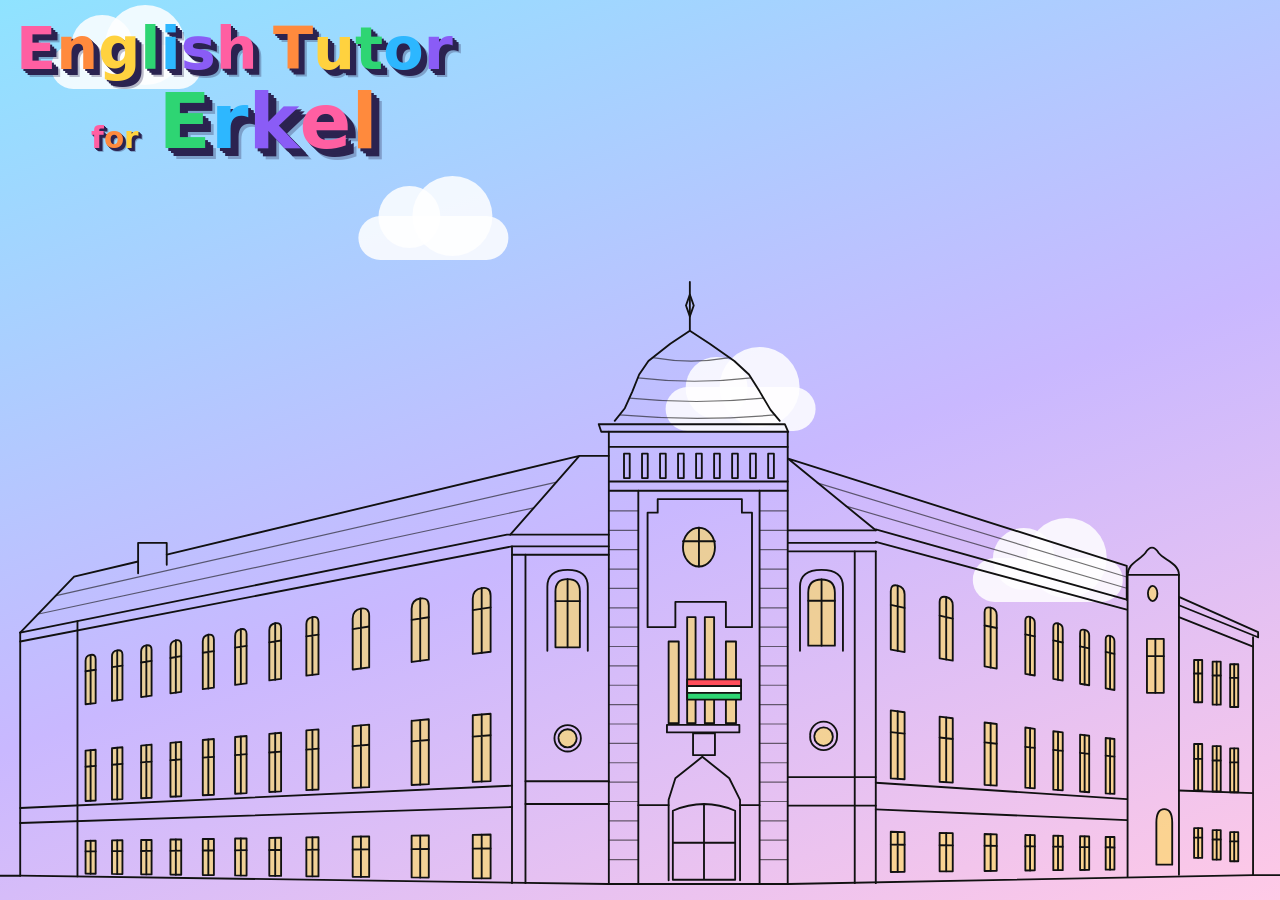
==== commit 7247f148: "Bring back the demo's design for pupils and the login screen Pupils and the login screen use the dem" ====
--- a/classroom/web/index.html
+++ b/classroom/web/index.html
@@ -4,12 +4,14 @@
   <meta charset="utf-8">
   <meta name="viewport" content="width=device-width, initial-scale=1">
   <title>Angol kaland</title>
-  <link rel="icon" href="data:image/svg+xml,%3Csvg xmlns='http://www.w3.org/2000/svg' viewBox='0 0 64 64'%3E%3Crect width='64' height='64' rx='14' fill='%234f46e5'/%3E%3Ctext x='32' y='43' font-family='Segoe UI,Arial,sans-serif' font-size='30' font-weight='800' fill='%23fff' text-anchor='middle'%3EAa%3C/text%3E%3C/svg%3E">
-  <link rel="stylesheet" href="css/style.css">
+  <link rel="icon" href="data:image/svg+xml,%3Csvg xmlns='http://www.w3.org/2000/svg' viewBox='0 0 100 100'%3E%3Ctext y='.9em' font-size='90'%3E🦊%3C/text%3E%3C/svg%3E">
+  <link rel="stylesheet" href="css/style.css" id="theme-pupil">
+  <link rel="stylesheet" href="css/teacher.css" id="theme-teacher" media="not all">
 </head>
 <body>
+  <div id="bg" aria-hidden="true"></div>
   <header id="hud"></header>
-  <main id="app"><div class="loading"><div class="spinner"></div>Töltés…</div></main>
+  <main id="app"><div class="loading">🦊 Töltés…</div></main>
   <div id="toasts" aria-live="polite"></div>
   <script type="module" src="js/main.js"></script>
 </body>
--- a/classroom/web/css/style.css
+++ b/classroom/web/css/style.css
@@ -1,34 +1,23 @@
-/* EnglishTutor - classroom frontend. Clean and calm, still game-like: flat colours, rounded cards,
-   buttons with a solid bottom edge. */
+/* EnglishTutor - classroom frontend, the pupils' look (and the login screen): the demo's playful, chunky,
+   colourful design. The teachers get the calmer css/teacher.css instead, see js/theme.js. */
 
 :root {
-  --bg: #f3f5fa;
-  --surface: #ffffff;
-  --surface-2: #f5f6fb;
-  --line: #e3e7f0;
-  --line-strong: #cfd5e3;
-  --ink: #1e2140;
-  --ink-soft: #5f6788;
-  --ink-faint: #8a91ad;
-
-  --primary: #4f46e5;  --primary-d: #3730a3;  --primary-soft: #eef0ff;
-  --green: #16a34a;    --green-d: #11803a;    --green-soft: #e7f8ee;
-  --blue: #0284c7;     --blue-d: #036596;     --blue-soft: #e5f4fc;
-  --pink: #db2777;     --pink-d: #a3175a;     --pink-soft: #fdeaf3;
-  --red: #e11d48;      --red-d: #a8143a;      --red-soft: #fdecef;
-  --amber: #f59e0b;    --amber-d: #b86e04;    --amber-soft: #fff5e1;
-  --gold: #f5b70a;
-
-  --radius: 18px;
-  --radius-sm: 12px;
-  --shadow: 0 1px 2px rgba(20, 24, 60, .05), 0 8px 24px -14px rgba(20, 24, 60, .18);
-  --shadow-lg: 0 2px 4px rgba(20, 24, 60, .06), 0 18px 40px -18px rgba(20, 24, 60, .28);
-  --emoji: "Segoe UI Emoji", "Apple Color Emoji", "Noto Color Emoji";
-
-  font-family: "Segoe UI Variable Text", "Segoe UI", system-ui, -apple-system, "Helvetica Neue", Roboto, Arial, sans-serif, var(--emoji);
+  --ink: #2b2350;
+  --ink-soft: #5b5380;
+  --paper: #ffffff;
+  --purple: #8a5cf6; --purple-d: #6a3fd6;
+  --pink: #ff5fa2;   --pink-d: #d93a80;
+  --blue: #2db7ff;   --blue-d: #1790d1;
+  --green: #2ed573;  --green-d: #1fa855;
+  --yellow: #ffd23f; --yellow-d: #e0a800;
+  --orange: #ff8a3d; --orange-d: #d96a1f;
+  --red: #ff5a5f;    --red-d: #d93a40;
+  --radius: 26px;
+  --lift: 0 7px 0 rgba(43, 35, 80, .16);
+  font-family: "Comic Sans MS", "Chalkboard SE", "Comic Neue", "Trebuchet MS", "Segoe UI", system-ui, sans-serif,
+    "Segoe UI Emoji", "Apple Color Emoji", "Noto Color Emoji";
   color: var(--ink);
-  font-size: 17px;
-  line-height: 1.45;
+  font-size: 18px;
 }
 
 * { box-sizing: border-box; }
@@ -36,445 +25,579 @@
 body {
   margin: 0;
   min-height: 100vh;
-  background: radial-gradient(1100px 420px at 50% -160px, #e2e5ff 0%, rgba(226, 229, 255, 0) 100%) no-repeat, var(--bg);
+  background: linear-gradient(160deg, #8fe3ff 0%, #c9b8ff 55%, #ffc9e6 100%) fixed;
   overflow-x: hidden;
 }
 button { font: inherit; color: inherit; cursor: pointer; }
-h1, h2, h3, h4 { margin: 0; line-height: 1.2; letter-spacing: -.01em; }
-h3 { font-size: 1.15rem; }
+h1, h2, h3, h4 { margin: 0; line-height: 1.15; }
 p { margin: .4em 0; }
-code { background: var(--surface-2); padding: 1px 6px; border-radius: 6px; }
+code { background: rgba(0,0,0,.08); padding: 1px 6px; border-radius: 6px; }
 .hidden { display: none !important; }
 .center { text-align: center; }
-.small { font-size: .82rem; color: var(--ink-soft); }
-.lead { font-size: 1.05rem; color: var(--ink-soft); margin: 0 2px 16px; }
-.empty { text-align: center; font-size: 1.1rem; padding: 40px; color: var(--ink-soft); }
+.small { font-size: .8rem; color: var(--ink-soft); }
+.lead { font-size: 1.1rem; margin: 6px 4px 14px; }
+.empty { text-align: center; font-size: 1.2rem; padding: 40px; }
 .row-wrap { display: flex; flex-wrap: wrap; gap: 10px; align-items: center; }
-:focus-visible { outline: 3px solid rgba(79, 70, 229, .45); outline-offset: 2px; }
+
+/* ------------------------------------------------------------ background */
+#bg { position: fixed; inset: 0; pointer-events: none; z-index: 0; overflow: hidden; }
+.bg-item { position: absolute; opacity: .55; animation: drift linear infinite; filter: saturate(1.1); }
+@keyframes drift {
+  0%   { transform: translate(0, 0) rotate(-6deg); }
+  50%  { transform: translate(28px, -36px) rotate(8deg); }
+  100% { transform: translate(0, 0) rotate(-6deg); }
+}
 
 /* -------------------------------------------------------------------- HUD */
-#hud { position: sticky; top: 0; z-index: 20; background: rgba(255, 255, 255, .88); border-bottom: 1px solid var(--line);
-  backdrop-filter: blur(10px); -webkit-backdrop-filter: blur(10px); }
-#hud:empty { display: none; }
-.hud-inner { display: flex; align-items: center; gap: 12px; max-width: 1080px; margin: 0 auto; padding: 10px 16px; }
+#hud {
+  position: sticky; top: 0; z-index: 20;
+  display: flex; align-items: center; gap: 12px;
+  max-width: 1080px; margin: 0 auto 8px; padding: 10px 16px;
+  background: rgba(150, 190, 255, .45); backdrop-filter: blur(10px); -webkit-backdrop-filter: blur(10px);
+  border-radius: 0 0 26px 26px;
+}
 .hud-home {
-  width: 42px; height: 42px; border-radius: var(--radius-sm); border: 1px solid var(--line); background: var(--surface);
-  display: grid; place-items: center; font-size: 1.25rem; transition: border-color .15s, transform .12s;
-}
-.hud-home:hover { border-color: var(--primary); transform: translateY(-1px); }
-.brand { display: flex; align-items: center; gap: 10px; font-weight: 800; font-size: 1.1rem; flex: 1; min-width: 0; }
-.logo {
-  width: 34px; height: 34px; border-radius: 10px; display: grid; place-items: center; flex: none;
-  background: linear-gradient(135deg, #6366f1, var(--primary-d)); color: #fff; font-weight: 800; font-size: .95rem; letter-spacing: -.02em;
-}
-.hud-title { white-space: nowrap; overflow: hidden; text-overflow: ellipsis; }
+  width: 52px; height: 52px; border-radius: 18px; border: 0; font-size: 1.6rem;
+  background: #fff; box-shadow: var(--lift); transition: transform .12s;
+}
+.hud-home:hover { transform: translateY(-2px) rotate(-6deg); }
+.hud-title {
+  font-weight: 700; font-size: 1.25rem; color: #fff; flex: 1;
+  text-shadow: 2px 2px 0 rgba(43,35,80,.35), -1px -1px 0 rgba(43,35,80,.2);
+}
 .hud-chips { display: flex; gap: 8px; align-items: center; margin-left: auto; }
 .chip {
-  display: flex; align-items: center; gap: 6px; background: var(--surface-2); border: 1px solid var(--line); border-radius: 999px;
-  padding: 5px 12px; font-weight: 700; font-size: .95rem; white-space: nowrap;
-}
-button.chip { cursor: pointer; transition: border-color .15s; }
-button.chip:hover { border-color: var(--primary); }
+  display: flex; align-items: center; gap: 6px; background: #fff; border-radius: 999px;
+  padding: 7px 14px; font-weight: 700; box-shadow: 0 4px 0 rgba(43,35,80,.14); white-space: nowrap;
+}
 .chip-level { gap: 8px; }
-.lv-emoji { font-size: 1.1rem; }
-.mini-bar { width: 48px; height: 6px; border-radius: 99px; background: var(--line); overflow: hidden; }
-.mini-bar i { display: block; height: 100%; background: var(--primary); border-radius: 99px; transition: width .6s; }
-.chip-stars b { color: var(--amber-d); }
-.chip-streak b { color: var(--red); }
-.save-warn { font-size: 1.1rem; background: var(--amber-soft); border: 1px solid #f6d58e; border-radius: 10px; padding: 3px 8px; }
+.lv-emoji { font-size: 1.3rem; }
+.mini-bar { width: 54px; height: 10px; border-radius: 99px; background: #e6e0ff; overflow: hidden; }
+.mini-bar i { display: block; height: 100%; background: linear-gradient(90deg, var(--pink), var(--purple)); border-radius: 99px; transition: width .6s; }
+.chip-stars { background: #fff8d6; }
+.chip-streak { background: #ffe6d6; }
+/* the pupil's name; a click logs out (js/account.js) */
+.chip-user { max-width: 11em; border: 0; font: inherit; font-weight: 700; color: var(--ink); cursor: pointer; transition: transform .12s; }
+.chip-user:hover { transform: translateY(-2px); }
+.user-name { overflow: hidden; text-overflow: ellipsis; white-space: nowrap; }
+.icon { display: inline-grid; place-items: center; flex: none; color: var(--ink-soft); }
+.save-warn { font-size: 1.3rem; background: #fff; border-radius: 12px; padding: 4px 8px; }
 .save-warn[hidden] { display: none; }
-.bump { animation: bump .45s; }
-@keyframes bump { 35% { transform: scale(1.15); } }
+.bump { animation: bump .5s; }
+@keyframes bump { 30% { transform: scale(1.3) rotate(-4deg); } 60% { transform: scale(.95); } }
 
 /* ------------------------------------------------------------------ layout */
-#app { position: relative; max-width: 1080px; margin: 0 auto; padding: 18px 16px 72px; }
-.loading { display: flex; flex-direction: column; align-items: center; gap: 14px; padding: 90px 0; color: var(--ink-soft); font-weight: 600; }
-.spinner { width: 36px; height: 36px; border-radius: 50%; border: 4px solid var(--line); border-top-color: var(--primary); animation: spin .8s linear infinite; }
-@keyframes spin { to { transform: rotate(360deg); } }
-.screen > * { animation: rise .3s both; }
-.screen > *:nth-child(2) { animation-delay: .04s; }
-.screen > *:nth-child(3) { animation-delay: .08s; }
-.screen > *:nth-child(4) { animation-delay: .12s; }
-@keyframes rise { from { opacity: 0; transform: translateY(8px); } to { opacity: 1; transform: none; } }
-
-.card { background: var(--surface); border: 1px solid var(--line); border-radius: var(--radius); padding: 22px; box-shadow: var(--shadow); }
-.title { font-size: 2rem; font-weight: 800; }
-.screen-head { display: flex; align-items: center; gap: 14px; margin: 2px 0 18px; }
-.screen-title { font-size: 1.6rem; font-weight: 800; }
-.section-title { font-size: .8rem; font-weight: 800; letter-spacing: .08em; text-transform: uppercase; color: var(--ink-faint); margin: 26px 2px 10px; }
-.error-card { text-align: center; margin: 60px auto 0; max-width: 520px; }
-.big-emoji { font-size: 4rem; font-family: var(--emoji); }
+#app { position: relative; z-index: 1; max-width: 1080px; margin: 0 auto; padding: 4px 16px 70px; }
+.loading { text-align: center; font-size: 2rem; padding: 80px 0; color: #fff; text-shadow: 2px 2px 0 rgba(0,0,0,.25); }
+.screen > * { animation: popIn .35s both; }
+.screen > *:nth-child(2) { animation-delay: .06s; }
+.screen > *:nth-child(3) { animation-delay: .12s; }
+.screen > *:nth-child(4) { animation-delay: .18s; }
+@keyframes popIn { from { opacity: 0; transform: translateY(14px) scale(.97); } to { opacity: 1; transform: none; } }
+
+.card { background: var(--paper); border-radius: var(--radius); padding: 22px; box-shadow: var(--lift); border: 4px solid rgba(255,255,255,.7); }
+.title { font-size: 2.3rem; color: var(--purple-d); text-shadow: 3px 3px 0 #ffe0f0; }
+.screen-head { display: flex; align-items: center; gap: 14px; margin: 6px 0 16px; }
+.screen-title { font-size: 1.8rem; color: #fff; text-shadow: 3px 3px 0 rgba(43,35,80,.35); }
+.error-card { text-align: center; margin-top: 60px; }
+.big-emoji { font-size: 5rem; }
 
 /* ---------------------------------------------------------------- buttons */
 .btn {
-  --c: var(--primary); --cd: var(--primary-d);
   display: inline-flex; align-items: center; justify-content: center; gap: .45em;
-  font-weight: 700; font-size: 1.05rem; color: #fff; text-decoration: none;
-  background: var(--c); border: 0; box-shadow: 0 4px 0 var(--cd);
-  border-radius: 14px; padding: .7em 1.25em; margin-bottom: 4px; transition: transform .08s, box-shadow .08s, filter .15s;
-}
-.btn:hover:not(:disabled) { filter: brightness(1.06); }
-.btn:active:not(:disabled) { transform: translateY(3px); box-shadow: 0 1px 0 var(--cd); }
+  font-weight: 700; font-size: 1.15rem; color: #fff; text-decoration: none;
+  background: var(--purple); border: 0; border-bottom: 6px solid var(--purple-d);
+  border-radius: 20px; padding: .65em 1.2em; transition: transform .1s, filter .15s;
+  text-shadow: 0 2px 0 rgba(0,0,0,.18);
+}
+.btn:hover:not(:disabled) { transform: translateY(-2px); filter: brightness(1.07); }
+.btn:active:not(:disabled) { transform: translateY(4px); border-bottom-width: 2px; margin-bottom: 4px; }
 .btn:disabled { opacity: .45; cursor: default; }
-.btn-small { font-size: .92rem; padding: .5em .95em; border-radius: 12px; box-shadow: 0 3px 0 var(--cd); }
-.btn-small:active:not(:disabled) { transform: translateY(2px); }
-.btn-big { font-size: 1.2rem; padding: .75em 1.6em; }
-.btn-green  { --c: var(--green); --cd: var(--green-d); }
-.btn-blue   { --c: var(--blue);  --cd: var(--blue-d); }
-.btn-pink   { --c: var(--pink);  --cd: var(--pink-d); }
-.btn-red    { --c: var(--red);   --cd: var(--red-d); }
-.btn-yellow { --c: var(--amber); --cd: var(--amber-d); color: #3b2500; }
-.btn-ghost  { --c: var(--surface); --cd: var(--line-strong); color: var(--ink); border: 1px solid var(--line-strong); }
-.btn-ghost:hover:not(:disabled) { filter: none; background: var(--surface-2); }
+.btn-small { font-size: .95rem; padding: .45em .9em; border-bottom-width: 4px; }
+.btn-big { font-size: 1.4rem; padding: .7em 1.5em; }
+.btn-green  { background: var(--green);  border-color: var(--green-d); }
+.btn-blue   { background: var(--blue);   border-color: var(--blue-d); }
+.btn-pink   { background: var(--pink);   border-color: var(--pink-d); }
+.btn-red    { background: var(--red);    border-color: var(--red-d); }
+.btn-yellow { background: var(--yellow); border-color: var(--yellow-d); color: var(--ink); text-shadow: none; }
+.btn-ghost  { background: #fff; border-color: #d8d2f0; color: var(--ink); text-shadow: none; }
 
 .btn-speak {
-  width: 56px; height: 56px; border-radius: 50%; border: 0; box-shadow: 0 4px 0 var(--blue-d);
-  background: var(--blue); font-size: 1.5rem; display: inline-grid; place-items: center; transition: transform .08s, box-shadow .08s;
-  font-family: var(--emoji); margin-bottom: 4px;
-}
-.btn-speak:hover { filter: brightness(1.07); }
-.btn-speak:active { transform: translateY(3px); box-shadow: 0 1px 0 var(--blue-d); }
-.btn-speak.slow { background: var(--green); box-shadow: 0 4px 0 var(--green-d); }
-.btn-speak.big { width: 72px; height: 72px; font-size: 2rem; }
-.btn-speak.speaking { animation: pulse .8s infinite; }
-@keyframes pulse { 50% { box-shadow: 0 4px 0 var(--blue-d), 0 0 0 10px rgba(2, 132, 199, .18); } }
+  width: 64px; height: 64px; border-radius: 50%; border: 0; border-bottom: 6px solid var(--blue-d);
+  background: var(--blue); font-size: 1.9rem; display: inline-grid; place-items: center; transition: transform .1s;
+}
+.btn-speak:hover { transform: scale(1.08) rotate(-6deg); }
+.btn-speak:active { transform: translateY(3px); border-bottom-width: 3px; }
+.btn-speak.slow { background: var(--green); border-color: var(--green-d); }
+.btn-speak.big { width: 84px; height: 84px; font-size: 2.6rem; }
+.btn-speak.speaking { animation: pulse .7s infinite; }
+@keyframes pulse { 50% { transform: scale(1.14); box-shadow: 0 0 0 12px rgba(45,183,255,.25); } }
 
 /* ----------------------------------------------------------------- mascot */
-.mascot { --ms: 4rem; position: relative; display: inline-block; font-size: var(--ms); line-height: 1; font-family: var(--emoji); }
-.mascot-sm { --ms: 2.4rem; } .mascot-md { --ms: 4rem; } .mascot-lg { --ms: 5.5rem; } .mascot-xl { --ms: 7rem; }
-.mascot-body { display: inline-block; }
+.mascot { --ms: 4rem; position: relative; display: inline-block; font-size: var(--ms); line-height: 1; animation: bob 3s ease-in-out infinite; }
+.mascot-sm { --ms: 3.2rem; } .mascot-md { --ms: 5rem; } .mascot-lg { --ms: 7rem; } .mascot-xl { --ms: 9rem; }
+.mascot-body { display: inline-block; filter: drop-shadow(0 6px 0 rgba(43,35,80,.12)); }
 .mascot-hat  { position: absolute; top: -.32em; left: 50%; transform: translateX(-50%) rotate(-10deg); font-size: .62em; }
 .mascot-face { position: absolute; top: .27em; left: 50%; transform: translateX(-50%); font-size: .62em; }
-.mascot.happy { animation: hop .5s; }
-.mascot.sad { animation: droop .6s; }
-@keyframes hop { 40% { transform: translateY(-12px); } }
-@keyframes droop { 30% { transform: rotate(-6deg); } 70% { transform: rotate(6deg); } }
-
-.coach { display: flex; align-items: center; gap: 12px; margin: 22px auto 0; max-width: 720px; width: 100%; }
-.coach .mascot { width: 3.2rem; height: 3.2rem; display: grid; place-items: center; background: var(--surface); border: 1px solid var(--line); border-radius: 50%; flex: none; }
+.mascot.happy { animation: hop .6s; }
+.mascot.sad { animation: droop .7s; }
+@keyframes bob { 50% { transform: translateY(-8px) rotate(2deg); } }
+@keyframes hop { 30% { transform: translateY(-26px) rotate(-8deg); } 60% { transform: translateY(0) rotate(6deg); } 80% { transform: translateY(-8px); } }
+@keyframes droop { 25% { transform: rotate(-8deg) translateY(4px); } 75% { transform: rotate(8deg) translateY(4px); } }
+
+.coach { display: flex; align-items: center; gap: 14px; margin-top: 22px; max-width: 760px; margin-inline: auto; }
 .bubble {
-  position: relative; background: var(--surface); border: 1px solid var(--line); border-radius: 16px; padding: 10px 16px;
-  font-weight: 600; color: var(--ink); flex: 1; box-shadow: var(--shadow);
-}
-.bubble.big { font-size: 1.05rem; padding: 14px 18px; }
-.bubble.pop { animation: rise .25s; }
+  position: relative; background: #fff; border-radius: 22px; padding: 12px 18px; font-weight: 700;
+  box-shadow: var(--lift); border: 3px solid #efeaff; flex: 1;
+}
+.bubble::before {
+  content: ""; position: absolute; left: -14px; top: 50%; width: 22px; height: 22px; background: #fff;
+  border-left: 3px solid #efeaff; border-bottom: 3px solid #efeaff; transform: translateY(-50%) rotate(45deg); border-radius: 0 0 0 6px;
+}
+.bubble.big { font-size: 1.25rem; padding: 16px 22px; }
+.bubble.pop { animation: popIn .3s; }
 
 /* ---------------------------------------------------------------- picture */
-.emoji { font-family: var(--emoji); line-height: 1; display: inline-block; }
-.swatch { display: inline-block; width: .85em; height: .85em; border-radius: 50%; border: .04em solid rgba(30, 33, 64, .18); vertical-align: middle; }
+.emoji { font-family: "Segoe UI Emoji", "Apple Color Emoji", "Noto Color Emoji", sans-serif; line-height: 1; display: inline-block; }
+.swatch { display: inline-block; width: .85em; height: .85em; border-radius: 50%; border: .05em solid rgba(43,35,80,.25); box-shadow: inset 0 -.08em 0 rgba(0,0,0,.12); vertical-align: middle; }
 .pic { height: 1em; width: auto; vertical-align: middle; }
+/* Stand-in for a word without a picture: a tile with the first letter (data-letter). */
+span.nopic {
+  display: flex; align-items: center; justify-content: center; width: .85em; height: .85em; border-radius: .25em; vertical-align: middle;
+  background: linear-gradient(145deg, #f1ebff, #d9ceff); border: .05em solid #cfc8ea; box-shadow: inset 0 -.06em 0 rgba(43,35,80,.12); color: var(--purple-d);
+}
+.nopic::before { content: attr(data-letter); font-size: .55em; font-weight: 700; line-height: 1; }
 .prompt-visual, .learn-visual, .pv-visual { margin-inline: auto; }
 
 /* -------------------------------------------------------------- modal etc */
-.modal-back { position: fixed; inset: 0; background: rgba(20, 22, 50, .45); z-index: 100; display: grid; place-items: center; padding: 16px; animation: fade .2s; }
-@keyframes fade { from { opacity: 0; } }
-.modal { background: var(--surface); border-radius: var(--radius); padding: 26px; max-width: 420px; width: 100%; text-align: center; box-shadow: var(--shadow-lg); animation: rise .2s; }
-.modal-icon { font-size: 2.8rem; font-family: var(--emoji); }
-.modal p { font-weight: 600; font-size: 1.1rem; }
-.modal-actions { display: flex; gap: 12px; justify-content: center; margin-top: 18px; flex-wrap: wrap; }
-
-#toasts { position: fixed; top: 72px; left: 50%; transform: translateX(-50%); z-index: 90; display: flex; flex-direction: column; gap: 10px; align-items: center; pointer-events: none; width: max-content; max-width: calc(100vw - 32px); }
+.modal-back { position: fixed; inset: 0; background: rgba(43,35,80,.55); z-index: 100; display: grid; place-items: center; padding: 16px; }
+.modal { background: #fff; border-radius: var(--radius); padding: 26px; max-width: 420px; text-align: center; box-shadow: var(--lift); animation: popIn .25s; }
+.modal-icon { font-size: 3.5rem; }
+.modal-actions { display: flex; gap: 12px; justify-content: center; margin-top: 16px; }
+
+#toasts { position: fixed; top: 76px; left: 50%; transform: translateX(-50%); z-index: 90; display: flex; flex-direction: column; gap: 10px; align-items: center; pointer-events: none; }
 .toast {
-  display: flex; align-items: center; gap: 12px; background: var(--surface); border: 1px solid var(--line); border-left: 5px solid var(--amber);
-  border-radius: 14px; padding: 10px 18px; font-weight: 700; box-shadow: var(--shadow-lg); animation: toastIn .3s;
-}
-.toast.out { opacity: 0; transform: translateY(-10px); transition: .4s; }
-.toast-emoji { font-size: 1.6rem; font-family: var(--emoji); }
-@keyframes toastIn { from { opacity: 0; transform: translateY(-14px); } }
+  display: flex; align-items: center; gap: 12px; background: #fff; border-radius: 20px; padding: 12px 20px;
+  font-weight: 700; box-shadow: var(--lift), 0 0 0 4px var(--yellow); animation: toastIn .4s; max-width: 90vw;
+}
+.toast.out { opacity: 0; transform: translateY(-14px); transition: .4s; }
+.toast-emoji { font-size: 2rem; }
+@keyframes toastIn { from { opacity: 0; transform: translateY(-20px) scale(.9); } }
 
 .float-text {
-  position: fixed; z-index: 80; font-weight: 800; font-size: 1.3rem; color: var(--primary); pointer-events: none;
-  text-shadow: 0 0 6px #fff, 0 0 2px #fff; transform: translate(-50%, -50%);
-  animation: floatUp 1.3s ease-out forwards; white-space: nowrap;
-}
-@keyframes floatUp { to { opacity: 0; transform: translate(-50%, -110px); } }
+  position: fixed; z-index: 80; font-weight: 700; font-size: 1.5rem; color: #fff; pointer-events: none;
+  text-shadow: 2px 2px 0 var(--purple-d), -1px -1px 0 var(--purple-d); transform: translate(-50%, -50%);
+  animation: floatUp 1.4s ease-out forwards; white-space: nowrap;
+}
+@keyframes floatUp { to { opacity: 0; transform: translate(-50%, -140px) scale(1.2); } }
 canvas.confetti { position: fixed; inset: 0; width: 100vw; height: 100vh; pointer-events: none; z-index: 95; }
 
 /* ------------------------------------------------------------------- home */
-.hero { display: grid; grid-template-columns: minmax(240px, 320px) 1fr; gap: 28px; align-items: center; }
+.hero { display: grid; grid-template-columns: minmax(220px, 340px) 1fr; gap: 24px; align-items: center; }
 .hero-left { display: flex; flex-direction: column; align-items: center; gap: 14px; }
-.hero-mascot {
-  width: 168px; height: 168px; border-radius: 50%; border: 0; padding: 0; display: grid; place-items: center;
-  background: radial-gradient(circle at 50% 35%, #ffffff 0%, var(--primary-soft) 70%); box-shadow: inset 0 0 0 1px var(--line);
-}
-.hero-mascot.jump .mascot { animation: hop .5s; }
-.hero-left .bubble { text-align: center; }
-.hero-info { display: flex; flex-direction: column; gap: 18px; }
+.hero-mascot { background: none; border: 0; padding: 0; }
+.hero-mascot.jump .mascot { animation: hop .6s; }
+.hero-left .bubble::before { left: 50%; top: -12px; transform: translateX(-50%) rotate(135deg); border: 3px solid #efeaff; border-right: 0; border-bottom: 0; border-radius: 6px 0 0 0; }
+.hero-info { display: flex; flex-direction: column; gap: 16px; }
 .level-row { display: flex; align-items: center; gap: 14px; }
-.level-emoji { font-size: 2.4rem; font-family: var(--emoji); width: 56px; height: 56px; display: grid; place-items: center; background: var(--primary-soft); border-radius: 16px; }
+.level-emoji { font-size: 3rem; }
 .level-text { flex: 1; }
-.level-title { font-weight: 700; }
-.xp-bar { height: 10px; border-radius: 99px; background: var(--line); overflow: hidden; margin: 8px 0 4px; }
-.xp-bar i { display: block; height: 100%; border-radius: 99px; background: linear-gradient(90deg, #818cf8, var(--primary)); transition: width .8s; }
+.level-title { font-weight: 700; font-size: 1.15rem; }
+.xp-bar { height: 18px; border-radius: 99px; background: #e9e3ff; overflow: hidden; margin: 6px 0 2px; box-shadow: inset 0 3px 0 rgba(0,0,0,.08); }
+.xp-bar i { display: block; height: 100%; border-radius: 99px; background: linear-gradient(90deg, #ff8fc4, var(--purple)); transition: width .8s; }
 .xp-label { font-size: .85rem; color: var(--ink-soft); }
 .goal-row { display: flex; align-items: center; gap: 14px; flex-wrap: wrap; }
-.ring-wrap { position: relative; width: 64px; height: 64px; }
+.ring-wrap { position: relative; width: 78px; height: 78px; }
 .ring { width: 100%; height: 100%; }
-.ring-bg, .ring-fg { fill: none; stroke-width: 8; }
-.ring-bg { stroke: var(--line); }
-.ring-fg { stroke: var(--amber); stroke-linecap: round; transition: stroke-dashoffset 1s; }
-.ring-icon { position: absolute; inset: 0; display: grid; place-items: center; font-size: 1.5rem; font-family: var(--emoji); }
+.ring-bg, .ring-fg { fill: none; stroke-width: 9; }
+.ring-bg { stroke: #ece7ff; }
+.ring-fg { stroke: var(--orange); stroke-linecap: round; transition: stroke-dashoffset 1s; }
+.ring-icon { position: absolute; inset: 0; display: grid; place-items: center; font-size: 1.8rem; }
 .goal-title { font-weight: 700; }
-.streak-box { margin-left: auto; background: var(--red-soft); border-radius: 14px; padding: 8px 16px; text-align: center; line-height: 1.2; }
-.streak-fire { font-size: 1.5rem; display: block; font-family: var(--emoji); }
-
-.tiles { display: grid; grid-template-columns: repeat(2, minmax(0, 1fr)); gap: 14px; }
+.streak-box { margin-left: auto; background: #fff0e0; border-radius: 20px; padding: 8px 16px; text-align: center; line-height: 1.2; }
+.streak-fire { font-size: 1.8rem; display: block; animation: bob 1.4s infinite; }
+
+.tiles { display: grid; grid-template-columns: repeat(auto-fit, minmax(220px, 1fr)); gap: 18px; margin: 22px 0; }
 .tile {
-  display: flex; align-items: center; gap: 16px; text-align: left; padding: 16px 18px;
-  background: var(--surface); border: 1px solid var(--line); border-radius: var(--radius); box-shadow: var(--shadow);
-  transition: transform .12s, border-color .15s, box-shadow .15s;
-}
-.tile:hover { transform: translateY(-2px); border-color: var(--c2); box-shadow: var(--shadow-lg); }
-.tile:active { transform: translateY(1px); }
-.tile-icon {
-  width: 64px; height: 64px; flex: none; border-radius: 16px; display: grid; place-items: center; font-size: 2rem; font-family: var(--emoji);
-  background: linear-gradient(140deg, var(--c1), var(--c2)); box-shadow: inset 0 -3px 0 rgba(0, 0, 0, .12);
-}
-.tile-text { display: flex; flex-direction: column; flex: 1; min-width: 0; }
-.tile-title { font-size: 1.15rem; font-weight: 800; }
-.tile-sub { font-size: .9rem; color: var(--ink-soft); }
-.tile-arrow { color: var(--ink-faint); font-size: 1.3rem; font-weight: 700; transition: transform .15s; }
-.tile:hover .tile-arrow { transform: translateX(3px); color: var(--c2); }
-
-.pills { display: grid; grid-template-columns: repeat(4, minmax(0, 1fr)); gap: 12px; }
-.pill {
-  display: flex; align-items: center; gap: 10px; padding: 12px 14px; text-align: left;
-  background: var(--surface); border: 1px solid var(--line); border-radius: 14px; font-weight: 700; transition: border-color .15s, transform .12s;
-}
-.pill:hover { border-color: var(--primary); transform: translateY(-1px); }
-.pill-icon { font-size: 1.4rem; font-family: var(--emoji); width: 40px; height: 40px; display: grid; place-items: center; border-radius: 12px; background: var(--surface-2); flex: none; }
-.pill b { display: block; font-size: .82rem; color: var(--ink-soft); font-weight: 600; }
-.pill-gold .pill-icon { background: var(--amber-soft); } .pill-pink .pill-icon { background: var(--pink-soft); }
-.pill-blue .pill-icon { background: var(--blue-soft); } .pill-grey .pill-icon { background: var(--surface-2); }
+  position: relative; display: flex; flex-direction: column; align-items: center; gap: 4px; text-align: center;
+  padding: 22px 14px 18px; border: 0; border-bottom: 9px solid rgba(0,0,0,.2); border-radius: 30px; color: #fff;
+  background: linear-gradient(145deg, var(--c1), var(--c2)); transition: transform .15s;
+  text-shadow: 0 2px 0 rgba(0,0,0,.2);
+}
+.tile:hover { transform: translateY(-5px) rotate(-1.5deg) scale(1.02); }
+.tile:active { transform: translateY(4px); border-bottom-width: 4px; }
+.tile-icon { font-size: 4.4rem; line-height: 1.1; filter: drop-shadow(0 5px 0 rgba(0,0,0,.18)); transition: transform .3s; }
+.tile:hover .tile-icon { transform: scale(1.15) rotate(8deg); }
+.tile-title { font-size: 1.4rem; font-weight: 700; }
+.tile-sub { font-size: .95rem; opacity: .95; }
+.pills { display: flex; flex-wrap: wrap; gap: 12px; justify-content: center; }
+.pill { border: 0; border-bottom: 5px solid rgba(0,0,0,.18); border-radius: 999px; padding: .6em 1.3em; font-weight: 700; font-size: 1.05rem; color: var(--ink); transition: transform .12s; }
+.pill:hover { transform: translateY(-3px); }
+.pill-gold { background: #ffe58a; } .pill-pink { background: #ffc2dd; } .pill-blue { background: #bfe8ff; } .pill-grey { background: #e4e0f0; }
 
 /* ----------------------------------------------------------------- topics */
-.topic-grid { display: grid; grid-template-columns: repeat(auto-fill, minmax(190px, 1fr)); gap: 14px; }
+.topic-grid { display: grid; grid-template-columns: repeat(auto-fill, minmax(190px, 1fr)); gap: 16px; }
 .topic-card {
-  position: relative; display: flex; flex-direction: column; align-items: flex-start; gap: 8px; padding: 18px 16px 16px; text-align: left; overflow: hidden;
-  background: var(--surface); border: 1px solid var(--line); border-radius: var(--radius); box-shadow: var(--shadow); transition: transform .12s, border-color .15s;
-}
-.topic-card::before { content: ""; position: absolute; inset: 0 0 auto; height: 4px; background: var(--c); }
-.topic-card:hover { transform: translateY(-2px); border-color: var(--c); }
-.topic-emoji { font-size: 2rem; font-family: var(--emoji); width: 52px; height: 52px; display: grid; place-items: center; border-radius: 14px;
-  background: color-mix(in srgb, var(--c) 16%, white); }
-.topic-name { font-weight: 800; font-size: 1.1rem; }
-.topic-bar { width: 100%; height: 6px; border-radius: 99px; background: var(--line); overflow: hidden; }
+  display: flex; flex-direction: column; align-items: center; gap: 6px; padding: 18px 12px 14px;
+  background: #fff; border: 0; border-bottom: 8px solid var(--c); border-top: 8px solid var(--c);
+  border-radius: 26px; box-shadow: var(--lift); transition: transform .15s;
+}
+.topic-card:hover { transform: translateY(-5px) rotate(1.5deg); }
+.topic-emoji { font-size: 3.4rem; line-height: 1.1; }
+.topic-name { font-weight: 700; font-size: 1.2rem; }
+.topic-bar { width: 100%; height: 12px; border-radius: 99px; background: #eee9fb; overflow: hidden; }
 .topic-bar i { display: block; height: 100%; background: var(--c); border-radius: 99px; }
-.topic-count { font-size: .82rem; color: var(--ink-soft); }
+.topic-count { font-size: .85rem; color: var(--ink-soft); }
 
 /* ------------------------------------------------------------------ learn */
 .learn { display: flex; flex-direction: column; align-items: center; gap: 18px; }
-.learn-card { background: var(--surface); border: 1px solid var(--line); border-radius: 24px; padding: 28px 44px 22px; text-align: center; box-shadow: var(--shadow-lg); min-width: min(100%, 460px); }
-.learn-visual { font-size: 7.5rem; line-height: 1.1; display: block; }
-.learn-en { font-size: 3rem; font-weight: 800; color: var(--primary-d); letter-spacing: -.02em; }
-.learn-hu { font-size: 1.5rem; color: var(--ink-soft); margin-bottom: 14px; }
+.learn-card { background: #fff; border-radius: 34px; padding: 26px 40px; text-align: center; box-shadow: var(--lift); min-width: min(100%, 460px); border: 5px solid #fff3b0; }
+.learn-visual { font-size: 9rem; line-height: 1.1; display: block; filter: drop-shadow(0 8px 0 rgba(43,35,80,.1)); animation: wobble 2.5s ease-in-out infinite; }
+.learn-en { font-size: 3.4rem; font-weight: 700; color: var(--purple-d); text-shadow: 3px 3px 0 #ffe0f0; }
+.learn-hu { font-size: 1.8rem; color: var(--ink-soft); margin-bottom: 10px; }
 .learn-tools, .prompt-tools, .pv-actions { display: flex; gap: 14px; justify-content: center; align-items: center; flex-wrap: wrap; }
 .learn-nav { display: flex; align-items: center; gap: 18px; }
-.learn-nav .btn { min-width: 76px; font-size: 1.3rem; }
+.learn-nav .btn { min-width: 84px; font-size: 1.6rem; }
 .dots { display: flex; gap: 6px; flex-wrap: wrap; max-width: 320px; justify-content: center; }
-.dots i { width: 9px; height: 9px; border-radius: 50%; background: var(--line-strong); }
-.dots i.done { background: var(--green); }
-.dots i.on { background: var(--primary); transform: scale(1.4); }
-.learn-done-emoji { font-size: 4.5rem; font-family: var(--emoji); }
+.dots i { width: 12px; height: 12px; border-radius: 50%; background: #fff; opacity: .6; }
+.dots i.done { background: var(--green); opacity: 1; }
+.dots i.on { background: var(--pink); opacity: 1; transform: scale(1.5); }
+.learn-done-emoji { font-size: 6rem; }
 .learn-play { display: flex; flex-wrap: wrap; gap: 14px; justify-content: center; }
-.pop { animation: rise .25s both; }
+@keyframes wobble { 50% { transform: rotate(4deg) scale(1.04); } 25% { transform: rotate(-4deg); } }
+.pop { animation: popIn .3s both; }
 
 /* ------------------------------------------------------------------ games */
-.game-bar { display: flex; align-items: center; gap: 12px; margin-bottom: 20px; background: var(--surface); border: 1px solid var(--line); border-radius: 14px; padding: 8px 12px; }
-.game-bar .btn { margin-bottom: 3px; }
+.game-bar { display: flex; align-items: center; gap: 12px; margin-bottom: 18px; background: rgba(255,255,255,.75); border-radius: 22px; padding: 8px 14px; }
 .game-title { font-weight: 700; white-space: nowrap; }
-.bar { flex: 1; height: 10px; border-radius: 99px; background: var(--line); overflow: hidden; }
-.bar i { display: block; width: 0; height: 100%; background: linear-gradient(90deg, var(--green), #22c55e); border-radius: 99px; transition: width .5s; }
-.combo { font-weight: 800; color: var(--red); min-width: 3.2em; text-align: center; opacity: 0; }
+.bar { flex: 1; height: 18px; border-radius: 99px; background: #e9e3ff; overflow: hidden; box-shadow: inset 0 3px 0 rgba(0,0,0,.08); }
+.bar i { display: block; width: 0; height: 100%; background: linear-gradient(90deg, var(--green), var(--blue)); border-radius: 99px; transition: width .5s; }
+.combo { font-weight: 700; color: var(--orange-d); min-width: 3.2em; text-align: center; opacity: 0; }
 .combo.on { opacity: 1; animation: bump .4s; }
-.game-count { font-weight: 700; min-width: 3em; text-align: right; color: var(--ink-soft); }
+.game-count { font-weight: 700; min-width: 3em; text-align: right; }
 
 .stage { display: flex; flex-direction: column; align-items: center; }
-.prompt { background: var(--surface); border: 1px solid var(--line); border-radius: 22px; padding: 22px 34px; text-align: center; box-shadow: var(--shadow-lg); min-width: min(100%, 440px); }
-.prompt-label { font-weight: 700; font-size: 1.05rem; color: var(--ink-soft); margin-bottom: 10px; }
-.prompt-word { font-size: 3rem; font-weight: 800; color: var(--primary-d); margin-bottom: 10px; letter-spacing: -.02em; }
-.prompt-visual { font-size: 6rem; display: block; }
-.prompt-hu { font-size: 1.8rem; font-weight: 800; color: var(--primary-d); margin: 6px 0 14px; }
-.options { display: grid; grid-template-columns: repeat(2, 1fr); gap: 14px; margin-top: 22px; width: min(100%, 620px); }
+.prompt { background: #fff; border-radius: 30px; padding: 20px 34px; text-align: center; box-shadow: var(--lift); min-width: min(100%, 440px); border: 5px solid #d9f0ff; }
+.prompt-label { font-weight: 700; font-size: 1.3rem; color: var(--ink-soft); margin-bottom: 8px; }
+.prompt-word { font-size: 3.4rem; font-weight: 700; color: var(--purple-d); text-shadow: 3px 3px 0 #ffe0f0; margin-bottom: 8px; }
+.prompt-visual { font-size: 7rem; display: block; }
+.prompt-hu { font-size: 2.2rem; font-weight: 700; color: var(--purple-d); margin: 4px 0 12px; }
+.options { display: grid; grid-template-columns: repeat(2, 1fr); gap: 16px; margin-top: 20px; width: min(100%, 640px); }
 .option {
-  background: var(--surface); border: 2px solid var(--line); border-radius: 18px; min-height: 120px;
-  display: grid; place-items: center; box-shadow: 0 4px 0 var(--line); transition: transform .08s, border-color .15s, box-shadow .08s; padding: 8px;
-}
-.option:hover:not(:disabled) { border-color: var(--primary); box-shadow: 0 4px 0 var(--primary); }
-.option:active:not(:disabled) { transform: translateY(3px); box-shadow: 0 1px 0 var(--primary); }
-.opt-visual { font-size: 4.2rem; }
-.opt-text { font-size: 1.8rem; font-weight: 800; color: var(--primary-d); }
-.option.right { background: var(--green-soft); border-color: var(--green); box-shadow: 0 4px 0 var(--green-d); animation: hop .5s; }
-.option.wrong { background: var(--red-soft); border-color: var(--red); box-shadow: 0 4px 0 var(--red-d); animation: shake .45s; }
-.option.reveal { outline: 4px solid rgba(22, 163, 74, .25); }
+  background: #fff; border: 0; border-bottom: 8px solid #d8d2f0; border-radius: 26px; min-height: 130px;
+  display: grid; place-items: center; box-shadow: var(--lift); transition: transform .12s; padding: 8px;
+}
+.option:hover:not(:disabled) { transform: translateY(-4px) rotate(-1deg); }
+.option:active:not(:disabled) { transform: translateY(3px); }
+.opt-visual { font-size: 4.8rem; }
+.opt-text { font-size: 2.2rem; font-weight: 700; color: var(--purple-d); }
+.option.right { background: #c9f7d8; border-color: var(--green-d); animation: hop .6s; }
+.option.wrong { background: #ffd9d9; border-color: var(--red-d); animation: shake .5s; }
+.option.reveal { box-shadow: 0 0 0 6px rgba(46,213,115,.4); }
 .option:disabled { cursor: default; }
-@keyframes shake { 20%, 60% { transform: translateX(-7px); } 40%, 80% { transform: translateX(7px); } }
-
-.feedback { min-height: 2.2em; margin-top: 16px; font-weight: 700; font-size: 1.2rem; padding: 6px 18px; border-radius: 12px; opacity: 0; text-align: center; }
-.feedback.show { opacity: 1; animation: rise .2s; }
-.feedback.ok { background: var(--green-soft); color: #11632f; }
-.feedback.no { background: var(--red-soft); color: #9b1236; }
+@keyframes shake { 20%, 60% { transform: translateX(-9px); } 40%, 80% { transform: translateX(9px); } }
+
+.feedback { min-height: 2.2em; margin-top: 14px; font-weight: 700; font-size: 1.4rem; padding: 4px 18px; border-radius: 16px; opacity: 0; text-align: center; }
+.feedback.show { opacity: 1; animation: popIn .25s; }
+.feedback.ok { background: #d5f8e0; color: #15803d; }
+.feedback.no { background: #ffe3e3; color: #b91c1c; }
 
 /* --------------------------------------------------------------- preview */
-.pv-grid { display: grid; grid-template-columns: repeat(auto-fill, minmax(150px, 1fr)); gap: 12px; width: 100%; margin: 16px 0; }
-.pv-card { background: var(--surface); border: 1px solid var(--line); border-radius: 16px; padding: 14px 8px; box-shadow: var(--shadow); text-align: center; transition: transform .12s, border-color .15s; }
-.pv-card:hover { transform: translateY(-2px); border-color: var(--primary); }
-.pv-card.hl { background: var(--primary-soft); border-color: var(--primary); }
-.pv-visual { font-size: 3.2rem; display: block; }
-.pv-en { font-weight: 800; font-size: 1.25rem; color: var(--primary-d); }
+.pv-grid { display: grid; grid-template-columns: repeat(auto-fill, minmax(150px, 1fr)); gap: 14px; width: 100%; margin: 16px 0; }
+.pv-card { background: #fff; border: 0; border-bottom: 7px solid #d8d2f0; border-radius: 24px; padding: 12px 8px; box-shadow: var(--lift); text-align: center; transition: transform .12s; }
+.pv-card:hover { transform: translateY(-4px) rotate(-1deg); }
+.pv-card.hl { background: #fff3b0; transform: scale(1.06); }
+.pv-visual { font-size: 3.6rem; display: block; }
+.pv-en { font-weight: 700; font-size: 1.4rem; color: var(--purple-d); }
 .pv-hu { color: var(--ink-soft); }
+/* The teacher's hint on when a word or phrase is used, small under its Hungarian meaning. */
+.word-note { font-size: 1rem; font-style: italic; color: var(--ink-soft); margin: -6px 0 12px; }
+.pv-card .word-note { font-size: .85rem; margin: 2px 0 0; }
 
 /* --------------------------------------------------------------- memory */
-.memory-grid { display: grid; grid-template-columns: repeat(var(--cols, 4), 1fr); gap: 10px; width: min(100%, 700px); }
+.memory-grid { display: grid; grid-template-columns: repeat(var(--cols, 4), 1fr); gap: 12px; width: min(100%, 720px); }
 .mcard { aspect-ratio: 1 / 1.05; background: none; border: 0; padding: 0; perspective: 800px; }
-.mcard-inner { position: relative; width: 100%; height: 100%; transform-style: preserve-3d; transition: transform .4s; }
+.mcard-inner { position: relative; width: 100%; height: 100%; transform-style: preserve-3d; transition: transform .45s; }
 .mcard.open .mcard-inner { transform: rotateY(180deg); }
-.mface { position: absolute; inset: 0; backface-visibility: hidden; -webkit-backface-visibility: hidden; border-radius: 16px; display: flex; flex-direction: column; align-items: center; justify-content: center; padding: 4px; }
-.mback {
-  background: linear-gradient(135deg, #6366f1, var(--primary-d)); color: rgba(255, 255, 255, .9); font-size: 2.2rem; font-weight: 800;
-  box-shadow: 0 4px 0 #2a2480; background-image: radial-gradient(rgba(255, 255, 255, .14) 1.5px, transparent 1.5px), linear-gradient(135deg, #6366f1, var(--primary-d));
-  background-size: 14px 14px, 100% 100%;
-}
-.mfront { transform: rotateY(180deg); background: var(--surface); border: 2px solid var(--blue); box-shadow: 0 4px 0 var(--blue-d); }
-.mcard:hover:not(.open) .mcard-inner { transform: translateY(-2px); }
-.mc-visual { font-size: 3.2rem; }
-.mc-word { font-size: 1.4rem; font-weight: 800; color: var(--primary-d); text-align: center; word-break: break-word; }
-.mc-hu { display: none; font-size: .9rem; color: var(--ink-soft); }
+.mface { position: absolute; inset: 0; backface-visibility: hidden; -webkit-backface-visibility: hidden; border-radius: 22px; display: flex; flex-direction: column; align-items: center; justify-content: center; box-shadow: var(--lift); padding: 4px; }
+.mback { background: repeating-linear-gradient(45deg, #8a5cf6 0 12px, #9d77ff 12px 24px); font-size: 2.8rem; color: #fff; border: 4px solid #fff; }
+.mfront { transform: rotateY(180deg); background: #fff; border: 4px solid var(--blue); }
+.mcard:hover:not(.open) .mcard-inner { transform: rotate(-3deg) translateY(-3px); }
+.mc-visual { font-size: 3.6rem; }
+.mc-word { font-size: 1.6rem; font-weight: 700; color: var(--purple-d); text-align: center; word-break: break-word; }
+.mc-hu { display: none; font-size: .95rem; color: var(--ink-soft); }
 .mcard.show-hu .mc-hu { display: block; }
-.mcard.matched .mfront { background: var(--green-soft); border-color: var(--green); box-shadow: 0 4px 0 var(--green-d); }
-.mcard.matched { animation: hop .5s; }
-.moves { margin-top: 16px; font-weight: 700; background: var(--surface); border: 1px solid var(--line); border-radius: 99px; padding: 6px 18px; color: var(--ink-soft); }
+.mcard.matched .mfront { background: #d5f8e0; border-color: var(--green); }
+.mcard.matched { animation: hop .6s; }
+.moves { margin-top: 14px; font-weight: 700; font-size: 1.2rem; background: #fff; border-radius: 99px; padding: 6px 18px; }
 
 /* --------------------------------------------------------------- typing */
-.answer-show { font-size: 2.2rem; font-weight: 800; color: var(--green-d); height: 0; overflow: hidden; opacity: 0; letter-spacing: .08em; }
-.answer-show.show { height: auto; min-height: 1.3em; opacity: 1; margin-top: 12px; animation: rise .25s; }
-.slots { display: flex; flex-wrap: wrap; gap: 8px; justify-content: center; margin-top: 20px; }
-.slots.shake { animation: shake .4s; }
+.answer-show { font-size: 2.6rem; font-weight: 700; color: var(--green-d); text-shadow: 2px 2px 0 #fff; min-height: 0; height: 0; overflow: hidden; opacity: 0; letter-spacing: .1em; }
+.answer-show.show { height: auto; min-height: 1.3em; opacity: 1; margin-top: 10px; animation: popIn .3s; }
+.slots { display: flex; flex-wrap: wrap; gap: 8px; justify-content: center; margin-top: 18px; }
+.slots.shake { animation: shake .45s; }
 .slot, .slot-fixed {
-  width: 52px; height: 62px; border-radius: 12px; display: grid; place-items: center; background: var(--surface);
-  border: 2px solid var(--line-strong); box-shadow: 0 4px 0 var(--line-strong); font-size: 2rem; font-weight: 800; text-transform: uppercase; color: var(--primary-d);
-}
-.slot-fixed { background: transparent; border: 0; box-shadow: none; width: 22px; }
-.slot-gap { width: 20px; }
-.slot.filled { border-color: var(--primary); box-shadow: 0 4px 0 var(--primary); animation: bump .15s; }
-.slot.locked { background: var(--amber-soft); border-color: var(--amber); box-shadow: 0 4px 0 var(--amber-d); }
-.slot.good { background: var(--green-soft); border-color: var(--green); box-shadow: 0 4px 0 var(--green-d); color: #11632f; }
-.slot.bad { background: var(--red-soft); border-color: var(--red); box-shadow: 0 4px 0 var(--red-d); color: #9b1236; }
-.type-actions { display: flex; gap: 14px; margin-top: 20px; flex-wrap: wrap; justify-content: center; }
+  width: 58px; height: 70px; border-radius: 16px; display: grid; place-items: center; background: #fff;
+  border: 4px solid #d8d2f0; border-bottom-width: 8px; font-size: 2.5rem; font-weight: 700; text-transform: uppercase; color: var(--purple-d);
+}
+.slot-fixed { background: transparent; border: 0; width: 24px; }
+.slot-gap { width: 22px; }
+.slot.filled { border-color: var(--purple); animation: popIn .15s; }
+.slot.locked { background: #fff3b0; border-color: var(--yellow-d); }
+.slot.good { background: #c9f7d8; border-color: var(--green-d); color: #15803d; }
+.slot.bad { background: #ffd9d9; border-color: var(--red-d); color: #b91c1c; }
+.type-actions { display: flex; gap: 16px; margin-top: 18px; flex-wrap: wrap; justify-content: center; }
 
 /* -------------------------------------------------------------- results */
-.results { text-align: center; max-width: 760px; margin: 0 auto; display: flex; flex-direction: column; gap: 14px; align-items: center; }
-.results > .mascot { width: 128px; height: 128px; display: grid; place-items: center; border-radius: 50%; background: var(--primary-soft); }
-.big-stars { display: flex; gap: 8px; font-size: 3rem; font-family: var(--emoji); }
-.big-star { filter: grayscale(1) opacity(.3); transform: scale(.8); }
-.big-star.on { filter: none; animation: starPop .5s var(--d) both; }
-@keyframes starPop { 0% { transform: scale(0); } 70% { transform: scale(1.2); } 100% { transform: scale(1); } }
-.result-line { font-size: 1.15rem; font-weight: 600; color: var(--ink-soft); }
-.result-stats { display: flex; gap: 12px; flex-wrap: wrap; justify-content: center; }
-.stat { background: var(--surface-2); border: 1px solid var(--line); border-radius: 16px; padding: 10px 20px; display: flex; flex-direction: column; align-items: center; min-width: 110px; }
-.stat span { font-size: 1.4rem; font-family: var(--emoji); } .stat b { font-size: 1.6rem; color: var(--primary-d); }
-.stat small { color: var(--ink-soft); }
-.banner { border-radius: 14px; padding: 10px 18px; font-weight: 700; width: 100%; animation: rise .4s .4s both; }
-.banner.gold { background: var(--amber-soft); } .banner.pink { background: var(--pink-soft); } .banner.purple { background: var(--primary-soft); }
+.results { text-align: center; max-width: 780px; margin: 0 auto; display: flex; flex-direction: column; gap: 14px; align-items: center; }
+.big-stars { display: flex; gap: 10px; font-size: 4rem; }
+.big-star { filter: grayscale(1) opacity(.35); transform: scale(.6); }
+.big-star.on { filter: none; animation: starPop .6s var(--d) both; }
+@keyframes starPop { 0% { transform: scale(0) rotate(-90deg); } 70% { transform: scale(1.35) rotate(12deg); } 100% { transform: scale(1) rotate(0); } }
+.result-line { font-size: 1.3rem; font-weight: 700; }
+.result-stats { display: flex; gap: 14px; flex-wrap: wrap; justify-content: center; }
+.stat { background: #f3efff; border-radius: 22px; padding: 10px 22px; display: flex; flex-direction: column; align-items: center; min-width: 110px; }
+.stat span { font-size: 1.8rem; } .stat b { font-size: 1.8rem; color: var(--purple-d); }
+.banner { border-radius: 20px; padding: 10px 20px; font-weight: 700; width: 100%; animation: popIn .4s .5s both; }
+.banner.gold { background: #fff0b3; } .banner.pink { background: #ffd6ea; } .banner.purple { background: #e5d9ff; }
 .result-block { width: 100%; text-align: left; }
-.result-block h3 { margin-bottom: 10px; }
-.chip-sticker { background: linear-gradient(135deg, #fff3c4, #ffd75e); border-radius: 99px; padding: 5px 14px; font-weight: 700; }
-.mini-badge { display: flex; align-items: center; gap: 10px; background: var(--surface-2); border: 1px solid var(--line); border-radius: 14px; padding: 8px 14px; }
-.mini-badge > span { font-size: 1.8rem; font-family: var(--emoji); } .mini-badge small { display: block; color: var(--ink-soft); }
-.rwords { display: grid; grid-template-columns: repeat(auto-fill, minmax(220px, 1fr)); gap: 8px; }
-.rword { display: flex; align-items: center; gap: 8px; background: var(--surface-2); border: 1px solid var(--line); border-radius: 12px; padding: 6px 10px; }
-.rword .btn-speak { width: 34px; height: 34px; font-size: 1rem; box-shadow: 0 2px 0 var(--blue-d); margin: 0 0 2px auto; }
+.result-block h3 { margin-bottom: 8px; }
+.chip-sticker { background: linear-gradient(135deg, #fff1a8, #ffc933); border-radius: 99px; padding: 6px 16px; font-weight: 700; box-shadow: 0 3px 0 #e0a800; }
+.mini-badge { display: flex; align-items: center; gap: 10px; background: #f3efff; border-radius: 18px; padding: 8px 14px; }
+.mini-badge > span { font-size: 2.2rem; } .mini-badge small { display: block; color: var(--ink-soft); }
+.rwords { display: grid; grid-template-columns: repeat(auto-fill, minmax(230px, 1fr)); gap: 8px; }
+.rword { display: flex; align-items: center; gap: 8px; background: #f8f6ff; border-radius: 16px; padding: 6px 10px; }
+.rword .btn-speak { width: 38px; height: 38px; font-size: 1.1rem; border-bottom-width: 3px; margin-left: auto; }
 .rhu { color: var(--ink-soft); font-size: .9rem; }
 .result-actions { display: flex; flex-wrap: wrap; gap: 12px; justify-content: center; margin-top: 8px; }
 
 /* -------------------------------------------------------- album / trophies */
-.album-topic { background: var(--surface); border: 1px solid var(--line); border-radius: var(--radius); padding: 16px 18px 18px; margin-bottom: 14px; box-shadow: var(--shadow); border-top: 4px solid var(--c); }
-.album-topic h3 { display: flex; justify-content: space-between; align-items: baseline; margin-bottom: 12px; }
-.album-topic small { font-weight: 600; color: var(--ink-soft); }
-.sticker-grid { display: grid; grid-template-columns: repeat(auto-fill, minmax(100px, 1fr)); gap: 10px; }
-.sticker { position: relative; overflow: hidden; display: flex; flex-direction: column; align-items: center; justify-content: center; gap: 4px; min-height: 112px;
-  background: var(--surface); border: 2px solid var(--line); border-radius: 14px; padding: 8px 4px; transition: transform .12s; }
-.sticker:hover { transform: translateY(-2px); }
-.st-visual { font-size: 2.8rem; } .sticker .emoji { font-size: 2.8rem; }
-.st-word { font-weight: 700; font-size: .92rem; }
-.sticker.locked { background: var(--surface-2); border-style: dashed; color: var(--ink-faint); } .sticker.locked .emoji { filter: grayscale(1); opacity: .45; }
-.sticker.learning { border-color: #bae0f5; } .sticker.learning .st-visual, .sticker.learning .emoji { filter: grayscale(.6) opacity(.8); }
-.sticker.good { border-color: #9ddcb2; background: #f7fdf9; }
-.sticker.gold { border-color: var(--gold); background: linear-gradient(150deg, #fffbea, #fff0b8); }
-.sticker.gold::after { content: ""; position: absolute; top: -30%; left: -60%; width: 35%; height: 160%; background: rgba(255, 255, 255, .65); transform: rotate(25deg); animation: shine 3.5s infinite; }
-@keyframes shine { 0%, 65% { left: -60%; } 100% { left: 140%; } }
-.legend { display: flex; gap: 8px; flex-wrap: wrap; margin-bottom: 16px; }
-.sticker.mini { flex-direction: row; min-height: 0; padding: 4px 12px; font-weight: 700; font-size: .9rem; border-radius: 99px; }
+.album-topic { background: rgba(255,255,255,.8); border-radius: 26px; padding: 14px 16px 18px; margin-bottom: 16px; border-left: 10px solid var(--c); }
+.album-topic h3 { display: flex; justify-content: space-between; margin-bottom: 10px; }
+.album-topic small { font-weight: 400; color: var(--ink-soft); }
+.sticker-grid { display: grid; grid-template-columns: repeat(auto-fill, minmax(104px, 1fr)); gap: 12px; }
+.sticker { display: flex; flex-direction: column; align-items: center; justify-content: center; gap: 4px; min-height: 118px; background: #fff; border: 4px dashed #d8d2f0; border-radius: 20px; padding: 8px 4px; transition: transform .12s; }
+.sticker:hover { transform: rotate(-3deg) scale(1.05); }
+.st-visual { font-size: 3.2rem; } .sticker .emoji { font-size: 3.2rem; }
+.st-word { font-weight: 700; font-size: .95rem; }
+.sticker.locked { background: #efecf7; color: #aaa4c4; } .sticker.locked .emoji { filter: grayscale(1); opacity: .6; }
+.sticker.learning { border-style: solid; border-color: #b7e4c7; } .sticker.learning .st-visual, .sticker.learning .emoji { filter: grayscale(.7) opacity(.75); }
+.sticker.good { border-style: solid; border-color: #9ad0ff; }
+.sticker.gold { border: 4px solid #ffc933; background: linear-gradient(145deg, #fffbe0, #fff0a0); box-shadow: 0 0 0 3px #fff, 0 6px 0 #e0a800; position: relative; overflow: hidden; }
+.sticker.gold::after { content: ""; position: absolute; top: -30%; left: -60%; width: 40%; height: 160%; background: rgba(255,255,255,.7); transform: rotate(25deg); animation: shine 3.2s infinite; }
+@keyframes shine { 0%, 60% { left: -60%; } 100% { left: 140%; } }
+.legend { display: flex; gap: 10px; flex-wrap: wrap; margin-bottom: 14px; }
+.sticker.mini { flex-direction: row; min-height: 0; padding: 4px 12px; font-weight: 700; border-width: 3px; }
 .sticker.mini:hover { transform: none; }
 
-.badge-grid { display: grid; grid-template-columns: repeat(auto-fill, minmax(180px, 1fr)); gap: 14px; }
-.badge { background: var(--surface-2); border: 2px dashed var(--line-strong); border-radius: var(--radius); padding: 16px 12px; text-align: center; }
-.badge-emoji { font-size: 2.6rem; font-family: var(--emoji); filter: grayscale(1) opacity(.45); }
-.badge-name { font-weight: 800; margin-top: 4px; } .badge-desc { font-size: .85rem; color: var(--ink-soft); }
-.badge-date { font-size: .75rem; color: var(--ink-faint); margin-top: 6px; }
-.badge.earned { background: var(--surface); border: 2px solid var(--gold); box-shadow: var(--shadow); }
-.badge.earned .badge-emoji { filter: none; }
+.badge-grid { display: grid; grid-template-columns: repeat(auto-fill, minmax(190px, 1fr)); gap: 16px; }
+.badge { background: rgba(255,255,255,.6); border-radius: 24px; padding: 16px 12px; text-align: center; border: 4px dashed #cfc8ea; }
+.badge-emoji { font-size: 3.4rem; filter: grayscale(1) opacity(.55); }
+.badge-name { font-weight: 700; margin-top: 4px; } .badge-desc { font-size: .85rem; color: var(--ink-soft); }
+.badge-date { font-size: .75rem; color: var(--ink-soft); margin-top: 4px; }
+.badge.earned { background: #fff; border: 4px solid var(--yellow); box-shadow: var(--lift); }
+.badge.earned .badge-emoji { filter: none; animation: wobble 3s infinite; }
 
 /* ------------------------------------------------------------------ shop */
-.shop { display: flex; flex-direction: column; gap: 6px; }
-.shop-top { display: flex; align-items: center; gap: 28px; flex-wrap: wrap; justify-content: center; }
-.shop-top .mascot { width: 150px; height: 150px; display: grid; place-items: center; border-radius: 50%; background: var(--primary-soft); padding-top: 18px; }
-.shop-stars { font-size: 1.8rem; font-weight: 800; }
-.shop-h { margin: 18px 2px 10px; font-size: 1.15rem; }
-.shop-grid { display: grid; grid-template-columns: repeat(auto-fill, minmax(140px, 1fr)); gap: 12px; }
-.shop-item { display: flex; flex-direction: column; align-items: center; gap: 4px; background: var(--surface); border: 2px solid var(--line); border-radius: 16px; padding: 14px 8px 12px; transition: transform .12s, border-color .15s; }
-.shop-item:hover { transform: translateY(-2px); border-color: var(--primary); }
-.shop-emoji { font-size: 2.6rem; line-height: 1.1; font-family: var(--emoji); }
+.shop { display: flex; flex-direction: column; gap: 14px; }
+.shop-top { display: flex; align-items: center; gap: 24px; flex-wrap: wrap; justify-content: center; }
+.shop-top .mascot { padding-top: 26px; }
+.shop-stars { font-size: 2.2rem; font-weight: 700; }
+.shop-h { color: #fff; text-shadow: 2px 2px 0 rgba(43,35,80,.35); margin: 8px 0; font-size: 1.5rem; }
+.shop-grid { display: grid; grid-template-columns: repeat(auto-fill, minmax(150px, 1fr)); gap: 14px; }
+.shop-item { display: flex; flex-direction: column; align-items: center; gap: 2px; background: #fff; border: 0; border-bottom: 7px solid #d8d2f0; border-radius: 22px; padding: 12px 8px; box-shadow: var(--lift); transition: transform .12s; }
+.shop-item:hover { transform: translateY(-4px) rotate(-1.5deg); }
+.shop-emoji { font-size: 3.2rem; line-height: 1.1; }
 .shop-name { font-weight: 700; }
-.shop-price { background: var(--amber-soft); border-radius: 99px; padding: 2px 12px; font-weight: 700; font-size: .88rem; }
-.shop-item.on { border-color: var(--green); background: var(--green-soft); } .shop-item.on .shop-price { background: #c9efd7; }
-.shop-item.poor { opacity: .6; } .shop-item.poor .shop-price { background: var(--surface-2); }
+.shop-price { background: #fff3b0; border-radius: 99px; padding: 2px 12px; font-weight: 700; font-size: .95rem; }
+.shop-item.on { border-color: var(--green); background: #e5fbec; } .shop-item.on .shop-price { background: #b7f0c9; }
+.shop-item.poor { opacity: .7; } .shop-item.poor .shop-price { background: #eee; }
 
 /* ---------------------------------------------------------------- parents */
 .parent { display: flex; flex-direction: column; gap: 16px; }
-.parent h3 { margin-bottom: 8px; }
 .gate { max-width: 420px; margin: 20px auto; text-align: center; display: flex; flex-direction: column; gap: 10px; align-items: center; }
-.gate-icon { font-size: 2.8rem; font-family: var(--emoji); }
-.gate-input, .field input[type=text], .field select, .text-input {
-  font: inherit; padding: 9px 12px; border-radius: 12px; border: 2px solid var(--line-strong); background: var(--surface); color: var(--ink); min-width: 0;
-}
-.gate-input:focus, .field input:focus, .field select:focus, .text-input:focus { border-color: var(--primary); outline: none; }
-.gate-input { font-size: 1.4rem; width: 140px; text-align: center; }
+.gate-icon { font-size: 3.4rem; }
+.gate-input, .field input[type=text], .field select { font: inherit; padding: 8px 12px; border-radius: 14px; border: 3px solid #d8d2f0; min-width: 0; }
+.gate-input { font-size: 1.6rem; width: 140px; text-align: center; }
 .kpis { display: grid; grid-template-columns: repeat(auto-fill, minmax(130px, 1fr)); gap: 10px; margin: 12px 0; }
-.kpi { background: var(--surface-2); border: 1px solid var(--line); border-radius: 14px; padding: 10px; display: flex; flex-direction: column; align-items: center; text-align: center; }
-.kpi span { font-size: 1.3rem; font-family: var(--emoji); } .kpi b { font-size: 1.4rem; color: var(--primary-d); } .kpi small { color: var(--ink-soft); }
-.day-chart { display: flex; align-items: flex-end; gap: 6px; height: 120px; margin-top: 10px; }
+.kpi { background: #f3efff; border-radius: 18px; padding: 10px; display: flex; flex-direction: column; align-items: center; text-align: center; }
+.kpi span { font-size: 1.6rem; } .kpi b { font-size: 1.5rem; color: var(--purple-d); } .kpi small { color: var(--ink-soft); }
+.day-chart { display: flex; align-items: flex-end; gap: 6px; height: 120px; margin-top: 8px; }
 .day-bar { flex: 1; height: 100%; display: flex; flex-direction: column; justify-content: flex-end; align-items: center; gap: 2px; }
-.day-bar i { width: 100%; background: linear-gradient(180deg, #818cf8, var(--primary)); border-radius: 6px 6px 2px 2px; display: block; }
+.day-bar i { width: 100%; background: linear-gradient(180deg, var(--blue), var(--purple)); border-radius: 8px 8px 2px 2px; display: block; }
 .day-bar small { font-size: .7rem; color: var(--ink-soft); }
-.hard-word { background: var(--red-soft); border-radius: 12px; padding: 6px 12px; }
-.settings .field { display: flex; justify-content: space-between; align-items: center; gap: 12px; padding: 10px 0; border-bottom: 1px solid var(--line); }
-.settings input[type=checkbox] { width: 22px; height: 22px; accent-color: var(--primary); }
-.settings input[type=range] { width: 200px; accent-color: var(--primary); }
-.voice-ok { margin-top: 12px; color: var(--green-d); font-weight: 700; }
-.warn-box { background: var(--amber-soft); border: 1px solid #f6d58e; border-radius: 12px; padding: 10px 14px; margin: 10px 0; }
+.hard-word { background: #fff0f0; border-radius: 14px; padding: 6px 12px; }
+.settings .field { display: flex; justify-content: space-between; align-items: center; gap: 12px; padding: 8px 0; border-bottom: 2px dashed #eee9fb; }
+.settings input[type=checkbox] { width: 26px; height: 26px; }
+.settings input[type=range] { width: 200px; }
+.voice-ok { margin-top: 12px; color: #15803d; font-weight: 700; }
+.warn-box { background: #fff3cd; border-radius: 16px; padding: 10px 14px; margin: 10px 0; }
 .warn-box ul { margin: 4px 0 0; padding-left: 20px; }
-.chip-topic { background: var(--surface-2); border-left: 5px solid var(--c); border-radius: 10px; padding: 4px 10px; font-size: .9rem; }
-.danger { border-color: #f6c6d1; }
+.chip-topic { background: #f3efff; border-left: 6px solid var(--c); border-radius: 12px; padding: 4px 10px; font-size: .9rem; }
+.danger { border-color: #ffd0d0; }
+
+/* ----------------------------------------------------------------- splash */
+/* Shown until a valid access code was entered (js/splash.js, art in js/school-wireframe.js).
+   Timeline: the building is drawn from .45s to ~2.4s and its windows light up until ~3.5s, title
+   letters drop from 1s to ~3s, the code box opens at 3.7s (class .is-ready). A tap skips ahead
+   (.is-skipped). */
+.splash {
+  position: fixed; inset: 0; z-index: 70; display: flex; overflow: hidden auto; padding: 18px 16px;
+  background: linear-gradient(160deg, #8fe3ff 0%, #c9b8ff 55%, #ffc9e6 100%);
+  transition: opacity .6s ease, transform .7s cubic-bezier(.5, 0, .8, .5);
+}
+.splash.is-leaving { opacity: 0; transform: translateY(-5%) scale(1.08); pointer-events: none; }
+.sp-stage { position: relative; margin: 2vh auto auto; width: 100%; display: flex; flex-direction: column; align-items: center; }
+.sp-intro { display: flex; flex-direction: column; align-items: center; margin-bottom: clamp(6px, 1.5vh, 14px); }
+
+.sp-sky { position: fixed; inset: 0; overflow: hidden; pointer-events: none; }
+.sp-cloud {
+  position: absolute; left: 0; top: calc(5% + var(--i) * 19%); width: 150px; height: 44px; border-radius: 99px;
+  background: rgba(255, 255, 255, .85); transform: translateX(calc(var(--i) * 24vw + 4vw));
+}
+.sp-cloud::before, .sp-cloud::after { content: ""; position: absolute; border-radius: 50%; background: inherit; }
+.sp-cloud::before { width: 62px; height: 62px; left: 20px; top: -30px; }
+.sp-cloud::after { width: 80px; height: 80px; right: 16px; top: -40px; }
+.sp-spark { position: absolute; font-size: 1.7rem; opacity: 0; animation: spTwinkle 2.6s calc(2.4s + var(--i) * .35s) ease-in-out infinite; }
+@media (prefers-reduced-motion: no-preference) {
+  .sp-cloud { animation: spCloud calc(46s + var(--i) * 13s) linear calc(var(--i) * -17s) infinite; }
+}
+
+/* title: every letter drops in (.sp-ch) and then wiggles for ever (.sp-jig) */
+.sp-title {
+  margin: 0; text-align: center; font-weight: 700; line-height: 1.05; user-select: none;
+  font-size: clamp(2.1rem, min(7.4vw, 9.5vh), 4.4rem);
+}
+.sp-line { display: block; white-space: nowrap; }
+.sp-line + .sp-line { margin-top: .04em; }
+.sp-word { display: inline-block; white-space: nowrap; }
+.sp-word + .sp-word { margin-left: .26em; }
+.sp-for { font-size: .5em; }
+.sp-erkel { font-size: 1.3em; }
+.sp-ch { display: inline-block; animation: spDrop .85s calc(1s + var(--i) * 75ms) cubic-bezier(.3, 1.5, .5, 1) both; }
+.sp-jig {
+  display: inline-block; color: var(--c);
+  text-shadow: .035em .035em 0 var(--ink), .07em .07em 0 var(--ink), .105em .105em 0 var(--ink), .14em .14em 0 rgba(43, 35, 80, .3);
+  animation: spJig 2.6s calc(3.1s + var(--i) * 110ms) ease-in-out infinite;
+}
+
+/* the school: black lines as wide as the window, drawn over the sky and the clouds (js/school-wireframe.js);
+   the title and the code box lie on top of it and hide parts of it. It is drawn line by line, then its
+   windows light up. The drawing's own groups time the animation. */
+.sp-wire { position: fixed; inset: 0; pointer-events: none; display: flex; align-items: flex-end; justify-content: center; }
+.sp-wire .wf { flex: none; width: min(100vw, 200vh); height: auto; }
+.wf { display: block; overflow: visible; fill: none; stroke: #111; stroke-width: 1.1; stroke-linecap: round; stroke-linejoin: round; }
+.wf path { stroke-dasharray: 1; animation: wfDraw 1.2s ease-out both; }
+.wf-frame path { animation-delay: .45s; }
+.wf-roofs > path { animation-delay: .85s; }
+.wf-tower > path { animation-delay: 1.15s; }
+.wf-fine path { stroke-width: .7; opacity: .6; animation-delay: 1.9s; }
+.wf-red { fill: #ff4d5a; }
+.wf-white { fill: #fff; }
+.wf-green { fill: #2ed573; }
+.wf-flag { transform-box: fill-box; transform-origin: 0 50%; animation: spWave 1.6s ease-in-out infinite; }
+.wf-flag path { animation: wfDraw 1.2s 2.5s ease-out both, wfFill .6s 2.5s ease-out both; }
+/* windows: drawn in a scattered order (eleven delays, repeating), the glass lights up after its frame */
+.wf-win { --k: 0; }
+.wf-win:nth-child(11n+1) { --k: 3; }  .wf-win:nth-child(11n+2) { --k: 8; }  .wf-win:nth-child(11n+3) { --k: 1; }
+.wf-win:nth-child(11n+4) { --k: 6; }  .wf-win:nth-child(11n+5) { --k: 10; } .wf-win:nth-child(11n+6) { --k: 0; }
+.wf-win:nth-child(11n+7) { --k: 5; }  .wf-win:nth-child(11n+8) { --k: 9; }  .wf-win:nth-child(11n+9) { --k: 2; }
+.wf-win:nth-child(11n+10) { --k: 7; } .wf-win:nth-child(11n+11) { --k: 4; }
+.wf-wins > path { animation-delay: 1.6s; }
+.wf-win path { animation-duration: .7s; animation-delay: calc(1.5s + var(--k) * .075s); }
+.wf-win .wf-glass {
+  fill: rgba(255, 221, 87, .6);
+  animation: wfDraw .7s calc(1.5s + var(--k) * .075s) ease-out both, wfLight .6s calc(2.2s + var(--k) * .075s) ease-out both;
+}
+
+/* the code box slides open when the animation is done */
+.sp-login {
+  width: min(100%, 460px); display: grid; grid-template-rows: 0fr; opacity: 0; visibility: hidden;
+  transition: grid-template-rows .8s cubic-bezier(.2, .9, .3, 1), opacity .5s;
+}
+.sp-login-in { min-height: 0; overflow: hidden; padding: 4px 8px 14px; }
+.is-ready .sp-login { grid-template-rows: 1fr; opacity: 1; visibility: visible; }
+.sp-card { display: flex; flex-direction: column; gap: 14px; padding: 18px 20px 20px; }
+.sp-coach { margin: 0; max-width: none; }
+/* the password: dots, or the letters as typed (the show / hide button beside it) */
+.sp-row { display: flex; align-items: center; gap: 10px; }
+.sp-input {
+  font: inherit; font-size: 1.7rem; font-weight: 700; text-align: center; letter-spacing: .1em;
+  color: var(--purple-d); flex: 1; min-width: 0; width: 100%; padding: 10px 14px; border: 4px solid #d8d2f0; border-radius: 20px;
+  background: #fbfaff; outline: none; transition: border-color .15s, box-shadow .15s;
+}
+.sp-input::placeholder { font-size: 1.2rem; font-weight: 400; letter-spacing: 0; color: #b1abd0; }
+.sp-input:focus { border-color: var(--purple); box-shadow: 0 0 0 5px rgba(138, 92, 246, .22); }
+.sp-input:disabled { opacity: .7; }
+.sp-card.is-done .sp-input:disabled { opacity: 1; background: #e5fbec; border-color: var(--green); }
+.sp-toggle { flex: none; white-space: nowrap; }
+.sp-card .btn-big { width: 100%; }
+.sp-card.shake { animation: shake .45s; }
+
+.is-skipped .intro, .is-skipped .wf path { animation-delay: 0s !important; animation-duration: .01ms !important; }
+.is-skipped .sp-login { transition-duration: .01ms !important; }
+@media (prefers-reduced-motion: reduce) {
+  .splash *, .splash *::before, .splash *::after { animation-delay: 0s !important; }
+  .wf path { animation: none !important; }
+}
+
+/* wide screens: the title is top left, above the roof, and the code box opens top right, over the right wing.
+   Narrower or taller windows keep the single column (title, then the code box). */
+@media (min-width: 700px) and (min-aspect-ratio: 4/3) {
+  .splash { --sp-card-w: min(440px, 46vw); }
+  .sp-stage { flex-direction: row; justify-content: space-between; align-items: stretch; margin: 0 auto; }
+  .sp-intro { align-self: flex-start; }
+  .sp-title { font-size: clamp(2.1rem, min(4.6vw, 9.5vh), 4.4rem); }
+  .sp-login {
+    align-self: flex-start; grid-template-rows: 1fr; flex: none; width: 0; margin-left: 0;
+    transition: width .8s cubic-bezier(.2, .9, .3, 1), margin-left .8s cubic-bezier(.2, .9, .3, 1), opacity .5s;
+  }
+  .sp-login-in { width: var(--sp-card-w); }
+  .is-ready .sp-login { width: var(--sp-card-w); margin-left: 28px; }
+}
+/* short screens (phones on their side): tighter code box */
+@media (max-height: 700px) {
+  .sp-card { gap: 10px; padding: 12px 16px 14px; }
+  .sp-input { font-size: 1.4rem; padding: 6px 12px; }
+}
+/* narrow screens: the drawing is smaller than the window, so its lines get thicker to stay visible */
+@media (max-width: 700px) {
+  .wf { stroke-width: 1.8; }
+  .wf-fine path { stroke-width: 1.1; }
+}
+
+@keyframes spCloud { from { transform: translateX(-220px); } to { transform: translateX(calc(100vw + 220px)); } }
+@keyframes spTwinkle { 0%, 100% { opacity: 0; transform: scale(.4) rotate(0); } 50% { opacity: 1; transform: scale(1.15) rotate(20deg); } }
+@keyframes spDrop { 0% { opacity: 0; transform: translateY(-1.3em) scale(.5) rotate(-24deg); } 100% { opacity: 1; transform: none; } }
+@keyframes spJig { 0%, 100% { transform: none; } 50% { transform: translateY(-.07em) rotate(-2deg); } }
+@keyframes wfDraw { from { stroke-dashoffset: 1; } }
+@keyframes wfLight { from { fill: rgba(255, 221, 87, 0); } }
+@keyframes wfFill { from { fill-opacity: 0; } }
+@keyframes spWave { 0%, 100% { transform: skewY(-3deg) scaleX(1); } 50% { transform: skewY(3deg) scaleX(.94); } }
 
 /* ----------------------------------------------------------- responsive */
 @media (max-width: 820px) {
   .hero { grid-template-columns: 1fr; }
-  .tiles { grid-template-columns: 1fr; }
-  .pills { grid-template-columns: repeat(2, minmax(0, 1fr)); }
-  .learn-card { padding: 20px 22px; }
-  .learn-visual { font-size: 5.5rem; }
-  .learn-en { font-size: 2.3rem; }
-}
-@media (max-width: 560px) {
+  .hud-title { display: none; }
+  .hud-chips { margin-left: auto; }
+  .learn-card { padding: 18px 22px; }
+  .learn-visual { font-size: 6.5rem; }
+  .learn-en { font-size: 2.6rem; }
+}
+@media (max-width: 520px) {
   :root { font-size: 16px; }
-  .hud-title { display: none; }
+  .slot { width: 42px; height: 56px; font-size: 1.9rem; }
   .mini-bar { display: none; }
-  .slot { width: 40px; height: 52px; font-size: 1.6rem; }
-  .opt-visual { font-size: 3.4rem; }
+  #hud { gap: 8px; padding: 8px 10px; }
+  .hud-home { width: 46px; height: 46px; }
+  .hud-chips { gap: 6px; }
+  .chip { padding: 6px 10px; }
+  .chip-user { max-width: 6.5em; }
+  .opt-visual { font-size: 3.6rem; }
   .game-title { display: none; }
-  .streak-box { margin-left: 0; }
-  .card { padding: 18px; }
+}
+@media (max-width: 400px) {
+  .lv-text { display: none; }
 }
 @media (prefers-reduced-motion: reduce) {
   *, *::before, *::after { animation-duration: .01ms !important; animation-iteration-count: 1 !important; transition-duration: .01ms !important; }
--- a/classroom/web/css/teacher.css
+++ b/classroom/web/css/teacher.css
@@ -0,0 +1,294 @@
+/* EnglishTutor - classroom frontend, the teachers' look: clean and calm, still game-like (flat colours, rounded
+   cards, buttons with a solid bottom edge). The pupils and the login screen use css/style.css, the demo's
+   colourful design; js/theme.js switches between the two. */
+
+:root {
+  --bg: #f3f5fa;
+  --surface: #ffffff;
+  --surface-2: #f5f6fb;
+  --line: #e3e7f0;
+  --line-strong: #cfd5e3;
+  --ink: #1e2140;
+  --ink-soft: #5f6788;
+  --ink-faint: #8a91ad;
+
+  --primary: #4f46e5;  --primary-d: #3730a3;  --primary-soft: #eef0ff;
+  --green: #16a34a;    --green-d: #11803a;    --green-soft: #e7f8ee;
+  --blue: #0284c7;     --blue-d: #036596;     --blue-soft: #e5f4fc;
+  --pink: #db2777;     --pink-d: #a3175a;     --pink-soft: #fdeaf3;
+  --red: #e11d48;      --red-d: #a8143a;      --red-soft: #fdecef;
+  --amber: #f59e0b;    --amber-d: #b86e04;    --amber-soft: #fff5e1;
+  --gold: #f5b70a;
+
+  --radius: 18px;
+  --radius-sm: 12px;
+  --shadow: 0 1px 2px rgba(20, 24, 60, .05), 0 8px 24px -14px rgba(20, 24, 60, .18);
+  --shadow-lg: 0 2px 4px rgba(20, 24, 60, .06), 0 18px 40px -18px rgba(20, 24, 60, .28);
+  --emoji: "Segoe UI Emoji", "Apple Color Emoji", "Noto Color Emoji";
+
+  font-family: "Segoe UI Variable Text", "Segoe UI", system-ui, -apple-system, "Helvetica Neue", Roboto, Arial, sans-serif, var(--emoji);
+  color: var(--ink);
+  font-size: 17px;
+  line-height: 1.45;
+}
+
+* { box-sizing: border-box; }
+html { -webkit-text-size-adjust: 100%; }
+body {
+  margin: 0;
+  min-height: 100vh;
+  background: radial-gradient(1100px 420px at 50% -160px, #e2e5ff 0%, rgba(226, 229, 255, 0) 100%) no-repeat, var(--bg);
+  overflow-x: hidden;
+}
+button { font: inherit; color: inherit; cursor: pointer; }
+h1, h2, h3, h4 { margin: 0; line-height: 1.2; letter-spacing: -.01em; }
+h3 { font-size: 1.15rem; }
+p { margin: .4em 0; }
+code { background: var(--surface-2); padding: 1px 6px; border-radius: 6px; }
+.hidden { display: none !important; }
+.center { text-align: center; }
+.small { font-size: .82rem; color: var(--ink-soft); }
+.lead { font-size: 1.05rem; color: var(--ink-soft); margin: 0 2px 16px; }
+.empty { text-align: center; font-size: 1.1rem; padding: 40px; color: var(--ink-soft); }
+.row-wrap { display: flex; flex-wrap: wrap; gap: 10px; align-items: center; }
+:focus-visible { outline: 3px solid rgba(79, 70, 229, .45); outline-offset: 2px; }
+
+#bg { display: none; }   /* the floating emoji are for the pupils */
+
+/* -------------------------------------------------------------------- HUD */
+#hud { position: sticky; top: 0; z-index: 20; background: rgba(255, 255, 255, .88); border-bottom: 1px solid var(--line);
+  backdrop-filter: blur(10px); -webkit-backdrop-filter: blur(10px); }
+#hud:empty { display: none; }
+.hud-inner { display: flex; align-items: center; gap: 12px; max-width: 1080px; margin: 0 auto; padding: 10px 16px; }
+.hud-home {
+  width: 42px; height: 42px; border-radius: var(--radius-sm); border: 1px solid var(--line); background: var(--surface);
+  display: grid; place-items: center; font-size: 1.25rem; transition: border-color .15s, transform .12s;
+}
+.hud-home:hover { border-color: var(--primary); transform: translateY(-1px); }
+.brand { display: flex; align-items: center; gap: 10px; font-weight: 800; font-size: 1.1rem; flex: 1; min-width: 0; }
+.logo {
+  width: 34px; height: 34px; border-radius: 10px; display: grid; place-items: center; flex: none;
+  background: linear-gradient(135deg, #6366f1, var(--primary-d)); color: #fff; font-weight: 800; font-size: .95rem; letter-spacing: -.02em;
+}
+.hud-title { white-space: nowrap; overflow: hidden; text-overflow: ellipsis; }
+.hud-chips { display: flex; gap: 8px; align-items: center; margin-left: auto; }
+.chip {
+  display: flex; align-items: center; gap: 6px; background: var(--surface-2); border: 1px solid var(--line); border-radius: 999px;
+  padding: 5px 12px; font-weight: 700; font-size: .95rem; white-space: nowrap;
+}
+button.chip { cursor: pointer; transition: border-color .15s; }
+button.chip:hover { border-color: var(--primary); }
+
+/* ------------------------------------------------------------------ layout */
+#app { position: relative; max-width: 1080px; margin: 0 auto; padding: 18px 16px 72px; }
+.loading { display: flex; flex-direction: column; align-items: center; gap: 14px; padding: 90px 0; color: var(--ink-soft); font-weight: 600; }
+.spinner { width: 36px; height: 36px; border-radius: 50%; border: 4px solid var(--line); border-top-color: var(--primary); animation: spin .8s linear infinite; }
+@keyframes spin { to { transform: rotate(360deg); } }
+.screen > * { animation: rise .3s both; }
+.screen > *:nth-child(2) { animation-delay: .04s; }
+.screen > *:nth-child(3) { animation-delay: .08s; }
+.screen > *:nth-child(4) { animation-delay: .12s; }
+@keyframes rise { from { opacity: 0; transform: translateY(8px); } to { opacity: 1; transform: none; } }
+
+.card { background: var(--surface); border: 1px solid var(--line); border-radius: var(--radius); padding: 22px; box-shadow: var(--shadow); }
+.screen-head { display: flex; align-items: center; gap: 14px; margin: 2px 0 18px; }
+.screen-title { font-size: 1.6rem; font-weight: 800; }
+.error-card { text-align: center; margin: 60px auto 0; max-width: 520px; }
+.big-emoji { font-size: 4rem; font-family: var(--emoji); }
+
+/* ---------------------------------------------------------------- buttons */
+.btn {
+  --c: var(--primary); --cd: var(--primary-d);
+  display: inline-flex; align-items: center; justify-content: center; gap: .45em;
+  font-weight: 700; font-size: 1.05rem; color: #fff; text-decoration: none;
+  background: var(--c); border: 0; box-shadow: 0 4px 0 var(--cd);
+  border-radius: 14px; padding: .7em 1.25em; margin-bottom: 4px; transition: transform .08s, box-shadow .08s, filter .15s;
+}
+.btn:hover:not(:disabled) { filter: brightness(1.06); }
+.btn:active:not(:disabled) { transform: translateY(3px); box-shadow: 0 1px 0 var(--cd); }
+.btn:disabled { opacity: .45; cursor: default; }
+.btn-small { font-size: .92rem; padding: .5em .95em; border-radius: 12px; box-shadow: 0 3px 0 var(--cd); }
+.btn-small:active:not(:disabled) { transform: translateY(2px); }
+.btn-big { font-size: 1.2rem; padding: .75em 1.6em; }
+.btn-green  { --c: var(--green); --cd: var(--green-d); }
+.btn-blue   { --c: var(--blue);  --cd: var(--blue-d); }
+.btn-pink   { --c: var(--pink);  --cd: var(--pink-d); }
+.btn-red    { --c: var(--red);   --cd: var(--red-d); }
+.btn-yellow { --c: var(--amber); --cd: var(--amber-d); color: #3b2500; }
+.btn-ghost  { --c: var(--surface); --cd: var(--line-strong); color: var(--ink); border: 1px solid var(--line-strong); }
+.btn-ghost:hover:not(:disabled) { filter: none; background: var(--surface-2); }
+
+.btn-speak {
+  width: 56px; height: 56px; border-radius: 50%; border: 0; box-shadow: 0 4px 0 var(--blue-d);
+  background: var(--blue); font-size: 1.5rem; display: inline-grid; place-items: center; transition: transform .08s, box-shadow .08s;
+  font-family: var(--emoji); margin-bottom: 4px;
+}
+.btn-speak:hover { filter: brightness(1.07); }
+.btn-speak:active { transform: translateY(3px); box-shadow: 0 1px 0 var(--blue-d); }
+.btn-speak.slow { background: var(--green); box-shadow: 0 4px 0 var(--green-d); }
+.btn-speak.big { width: 72px; height: 72px; font-size: 2rem; }
+.btn-speak.speaking { animation: pulse .8s infinite; }
+@keyframes pulse { 50% { box-shadow: 0 4px 0 var(--blue-d), 0 0 0 10px rgba(2, 132, 199, .18); } }
+
+/* ---------------------------------------------------------------- picture */
+.emoji { font-family: var(--emoji); line-height: 1; display: inline-block; }
+.swatch { display: inline-block; width: .85em; height: .85em; border-radius: 50%; border: .04em solid rgba(30, 33, 64, .18); vertical-align: middle; }
+.pic { height: 1em; width: auto; vertical-align: middle; }
+/* Stand-in for a word without a picture: a tile with the first letter (data-letter). */
+span.nopic { display: flex; align-items: center; justify-content: center; width: .85em; height: .85em; border-radius: .22em; vertical-align: middle; background: var(--primary-soft); border: .03em solid var(--line-strong); color: var(--primary-d); }
+.nopic::before { content: attr(data-letter); font-size: .55em; font-weight: 800; line-height: 1; }
+.pv-visual { margin-inline: auto; }
+
+/* -------------------------------------------------------------- modal etc */
+.modal-back { position: fixed; inset: 0; background: rgba(20, 22, 50, .45); z-index: 100; display: grid; place-items: center; padding: 16px; animation: fade .2s; }
+@keyframes fade { from { opacity: 0; } }
+.modal { background: var(--surface); border-radius: var(--radius); padding: 26px; max-width: 420px; width: 100%; text-align: center; box-shadow: var(--shadow-lg); animation: rise .2s; }
+.modal-icon { font-size: 2.8rem; font-family: var(--emoji); }
+.modal p { font-weight: 600; font-size: 1.1rem; }
+.modal-actions { display: flex; gap: 12px; justify-content: center; margin-top: 18px; flex-wrap: wrap; }
+
+#toasts { position: fixed; top: 72px; left: 50%; transform: translateX(-50%); z-index: 90; display: flex; flex-direction: column; gap: 10px; align-items: center; pointer-events: none; width: max-content; max-width: calc(100vw - 32px); }
+.toast {
+  display: flex; align-items: center; gap: 12px; background: var(--surface); border: 1px solid var(--line); border-left: 5px solid var(--amber);
+  border-radius: 14px; padding: 10px 18px; font-weight: 700; box-shadow: var(--shadow-lg); animation: toastIn .3s;
+}
+.toast.out { opacity: 0; transform: translateY(-10px); transition: .4s; }
+.toast-emoji { font-size: 1.6rem; font-family: var(--emoji); }
+@keyframes toastIn { from { opacity: 0; transform: translateY(-14px); } }
+
+.chip-user { max-width: 11em; }
+.icon { display: inline-grid; place-items: center; color: var(--ink-soft); }
+.user-name { overflow: hidden; text-overflow: ellipsis; }
+
+/* --------------------------------------------------------------- preview */
+.pv-card { background: var(--surface); border: 1px solid var(--line); border-radius: 16px; padding: 14px 8px; box-shadow: var(--shadow); text-align: center; transition: transform .12s, border-color .15s; }
+.pv-card:hover { transform: translateY(-2px); border-color: var(--primary); }
+.pv-card.hl { background: var(--primary-soft); border-color: var(--primary); }
+.pv-visual { font-size: 3.2rem; display: block; }
+.pv-en { font-weight: 800; font-size: 1.25rem; color: var(--primary-d); }
+.pv-hu { color: var(--ink-soft); }
+/* The teacher's hint on when a word or phrase is used, small under its Hungarian meaning. */
+.word-note { font-size: 1rem; font-style: italic; color: var(--ink-soft); margin: -8px 0 14px; }
+.pv-card .word-note { font-size: .85rem; margin: 2px 0 0; }
+
+/* ----------------------------------------------------------- shared bits */
+.text-input {
+  font: inherit; padding: 9px 12px; border-radius: 12px; border: 2px solid var(--line-strong); background: var(--surface); color: var(--ink); min-width: 0;
+}
+.text-input:focus { border-color: var(--primary); outline: none; }
+.legend { display: flex; gap: 8px; flex-wrap: wrap; margin-bottom: 16px; }
+.kpis { display: grid; grid-template-columns: repeat(auto-fill, minmax(130px, 1fr)); gap: 10px; margin: 12px 0; }
+.kpi { background: var(--surface-2); border: 1px solid var(--line); border-radius: 14px; padding: 10px; display: flex; flex-direction: column; align-items: center; text-align: center; }
+.kpi span { font-size: 1.3rem; font-family: var(--emoji); } .kpi b { font-size: 1.4rem; color: var(--primary-d); } .kpi small { color: var(--ink-soft); }
+.warn-box { background: var(--amber-soft); border: 1px solid #f6d58e; border-radius: 12px; padding: 10px 14px; margin: 10px 0; }
+.warn-box ul { margin: 4px 0 0; padding-left: 20px; }
+
+/* ---------------------------------------------------------------- teacher */
+.teacher { display: flex; flex-direction: column; gap: 16px; }
+.teacher .screen-head { margin-bottom: 0; }
+.teacher h3 { margin-bottom: 8px; }
+.teacher-kpis { grid-template-columns: repeat(auto-fill, minmax(140px, 1fr)); margin: 0; }
+.teacher-kpis .kpi { background: var(--surface); box-shadow: var(--shadow); }
+.table-card { padding: 8px 8px 14px; }
+.table-wrap { overflow-x: auto; }
+.class-table { width: 100%; border-collapse: collapse; font-size: .95rem; }
+.class-table th { text-align: left; font-size: .78rem; text-transform: uppercase; letter-spacing: .05em; color: var(--ink-faint); border-bottom: 1px solid var(--line); padding: 0; }
+.th-sort { background: none; border: 0; padding: 12px 12px 10px; font: inherit; color: inherit; font-weight: 800; letter-spacing: inherit; text-transform: inherit; white-space: nowrap; }
+.th-sort:hover { color: var(--primary); }
+.class-table th[aria-sort="ascending"] .th-sort, .class-table th[aria-sort="descending"] .th-sort { color: var(--primary); }
+.class-table td { padding: 10px 12px; border-bottom: 1px solid var(--line); vertical-align: middle; }
+.class-table tbody tr:last-child td { border-bottom: 0; }
+.class-table tbody tr:hover td { background: var(--surface-2); }
+.class-table td small { display: block; color: var(--ink-soft); font-size: .8rem; }
+.class-table .num { white-space: nowrap; }
+.class-table .nowrap, .class-table td:first-child { white-space: nowrap; }
+.class-table .lv { font-family: var(--emoji); }
+.class-table tr.idle td { color: var(--ink-faint); }
+.class-table .muted { color: var(--ink-faint); font-style: italic; }
+.word-bar { display: flex; width: 170px; height: 10px; border-radius: 99px; overflow: hidden; background: var(--line); margin-bottom: 4px; }
+.word-bar i { display: block; height: 100%; }
+.g-new { background: #c7cde0; } .g-learning { background: var(--blue); } .g-known { background: var(--green); } .g-gold { background: var(--gold); } .g-none { background: var(--line); }
+.spark { display: flex; align-items: flex-end; gap: 2px; height: 30px; width: 112px; }
+.spark i { flex: 1; background: var(--primary); border-radius: 2px 2px 0 0; min-height: 2px; }
+.spark i.zero { background: var(--line); }
+.teacher-legend { margin: 12px 12px 0; font-size: .85rem; color: var(--ink-soft); gap: 14px; }
+.teacher-legend span { display: inline-flex; align-items: center; gap: 6px; }
+.teacher-legend i { width: 12px; height: 12px; border-radius: 3px; display: inline-block; }
+.warn-card { border-color: #f6d58e; background: #fffbf0; }
+.warn-card ul { margin: 6px 0 0; padding-left: 20px; }
+
+.tabs { display: flex; gap: 6px; border-bottom: 1px solid var(--line-strong); }
+.tab { background: none; border: 0; border-bottom: 3px solid transparent; margin-bottom: -1px; padding: 10px 18px; font-weight: 800; color: var(--ink-soft); }
+.tab:hover { color: var(--primary-d); }
+.tab[aria-selected="true"] { color: var(--primary); border-bottom-color: var(--primary); }
+.teacher-panel { display: flex; flex-direction: column; gap: 16px; }
+.teacher-panel[hidden] { display: none; }
+
+/* The Szótár tab */
+.dict-toolbar { display: flex; flex-wrap: wrap; gap: 10px; align-items: center; }
+.dict-toolbar .btn { margin-bottom: 0; }
+.dict-search { flex: 1; min-width: 220px; }
+.dict-message { display: none; border-radius: 12px; padding: 8px 14px; font-weight: 700; }
+.dict-message.show { display: block; }
+.dict-message.ok { background: var(--green-soft); color: #11632f; }
+.dict-message.no { background: var(--red-soft); color: #9b1236; }
+.dict-list { display: flex; flex-direction: column; gap: 14px; }
+.dict-topic { border-left: 6px solid var(--c, var(--line-strong)); padding: 14px 18px; }
+.dict-topic-head { display: flex; flex-wrap: wrap; align-items: center; gap: 10px; }
+.dict-topic-head h3 { margin: 0; }
+.dict-topic-emoji { font-size: 1.6rem; font-family: var(--emoji); }
+.dict-actions { display: flex; gap: 4px; margin-left: auto; }
+.icon-btn {
+  width: 36px; height: 36px; display: inline-grid; place-items: center; border-radius: 10px; font-family: var(--emoji); font-size: 1rem;
+  background: var(--surface-2); border: 1px solid var(--line);
+}
+.icon-btn:hover:not(:disabled) { border-color: var(--primary); }
+.icon-btn:disabled { opacity: .4; cursor: default; }
+.dict-hint { margin: 10px 0 0; padding: 6px 12px; border-radius: 10px; background: var(--amber-soft); color: var(--amber-d); font-size: .9rem; }
+.dict-entries { display: flex; flex-direction: column; margin: 10px 0 0; padding: 0; list-style: none; }
+.dict-entry { display: flex; align-items: center; gap: 12px; padding: 8px 0; border-top: 1px solid var(--line); }
+.dict-entry:first-child { border-top: 0; }
+.dict-visual { flex: none; font-size: 1.9rem; width: 1.2em; text-align: center; }
+.dict-entry-text { min-width: 0; flex: 1; }
+.dict-entry-main { display: flex; flex-wrap: wrap; align-items: baseline; gap: 4px 10px; }
+.dict-note-inline { font-style: italic; color: var(--ink-soft); }
+.badge { background: var(--primary-soft); color: var(--primary-d); border-radius: 99px; padding: 0 9px; font-size: .78rem; font-weight: 700; }
+.dict-form { display: flex; flex-direction: column; gap: 10px; }
+.dict-form label { display: flex; flex-direction: column; gap: 3px; font-weight: 700; font-size: .9rem; color: var(--ink-soft); }
+.dict-form label .text-input { font-weight: 400; font-size: 1rem; color: var(--ink); }
+.dict-emoji-input { max-width: 6em; font-size: 1.3rem !important; }
+.dict-emoji-choices { display: flex; flex-wrap: wrap; gap: 4px; }
+.dict-color-input { width: 64px; height: 36px; padding: 0; border: 2px solid var(--line-strong); border-radius: 10px; background: var(--surface); }
+.dict-form-actions { display: flex; gap: 10px; }
+.dict-form-actions .btn { margin-bottom: 0; }
+.form-error { margin: 0; min-height: 1.2em; color: #9b1236; font-weight: 700; font-size: .92rem; }
+
+/* The form for words and phrases: the fields, and the card the pupils will see beside them */
+.dict-entry-editing { display: block; }
+.dict-entry-form { display: grid; grid-template-columns: minmax(0, 1fr) 210px; gap: 14px 22px; align-items: start; }
+.dict-entry-fields { display: grid; grid-template-columns: 1fr 1fr; gap: 10px 14px; }
+.dict-entry-fields .wide, .dict-entry-form > .wide { grid-column: 1 / -1; }
+.dict-entry-form textarea { resize: vertical; }
+.dict-label { display: block; margin-bottom: 4px; font-weight: 700; font-size: .9rem; color: var(--ink-soft); }
+.dict-picture { display: flex; flex-wrap: wrap; align-items: center; gap: 8px 16px; }
+.dict-form label.dict-radio { flex-direction: row; align-items: center; gap: 6px; color: var(--ink); font-weight: 600; font-size: 1rem; }
+.dict-radio input { accent-color: var(--primary); }
+.dict-picture-inputs:empty { display: none; }
+.dict-pv { display: flex; flex-direction: column; align-items: center; gap: 2px; width: 100%; padding: 14px 8px; }
+.dict-pv .btn-speak { margin-top: 8px; width: 44px; height: 44px; font-size: 1.2rem; }
+@media (max-width: 700px) {
+  .dict-entry-form, .dict-entry-fields { grid-template-columns: minmax(0, 1fr); }
+}
+
+/* ----------------------------------------------------------- responsive */
+@media (max-width: 560px) {
+  :root { font-size: 16px; }
+  .hud-title { display: none; }
+  .hud-chips { gap: 6px; }
+  .chip { padding: 5px 9px; }
+  .chip-user { max-width: 7.5em; }
+  .card { padding: 18px; }
+}
+@media (prefers-reduced-motion: reduce) {
+  *, *::before, *::after { animation-duration: .01ms !important; animation-iteration-count: 1 !important; transition-duration: .01ms !important; }
+}
